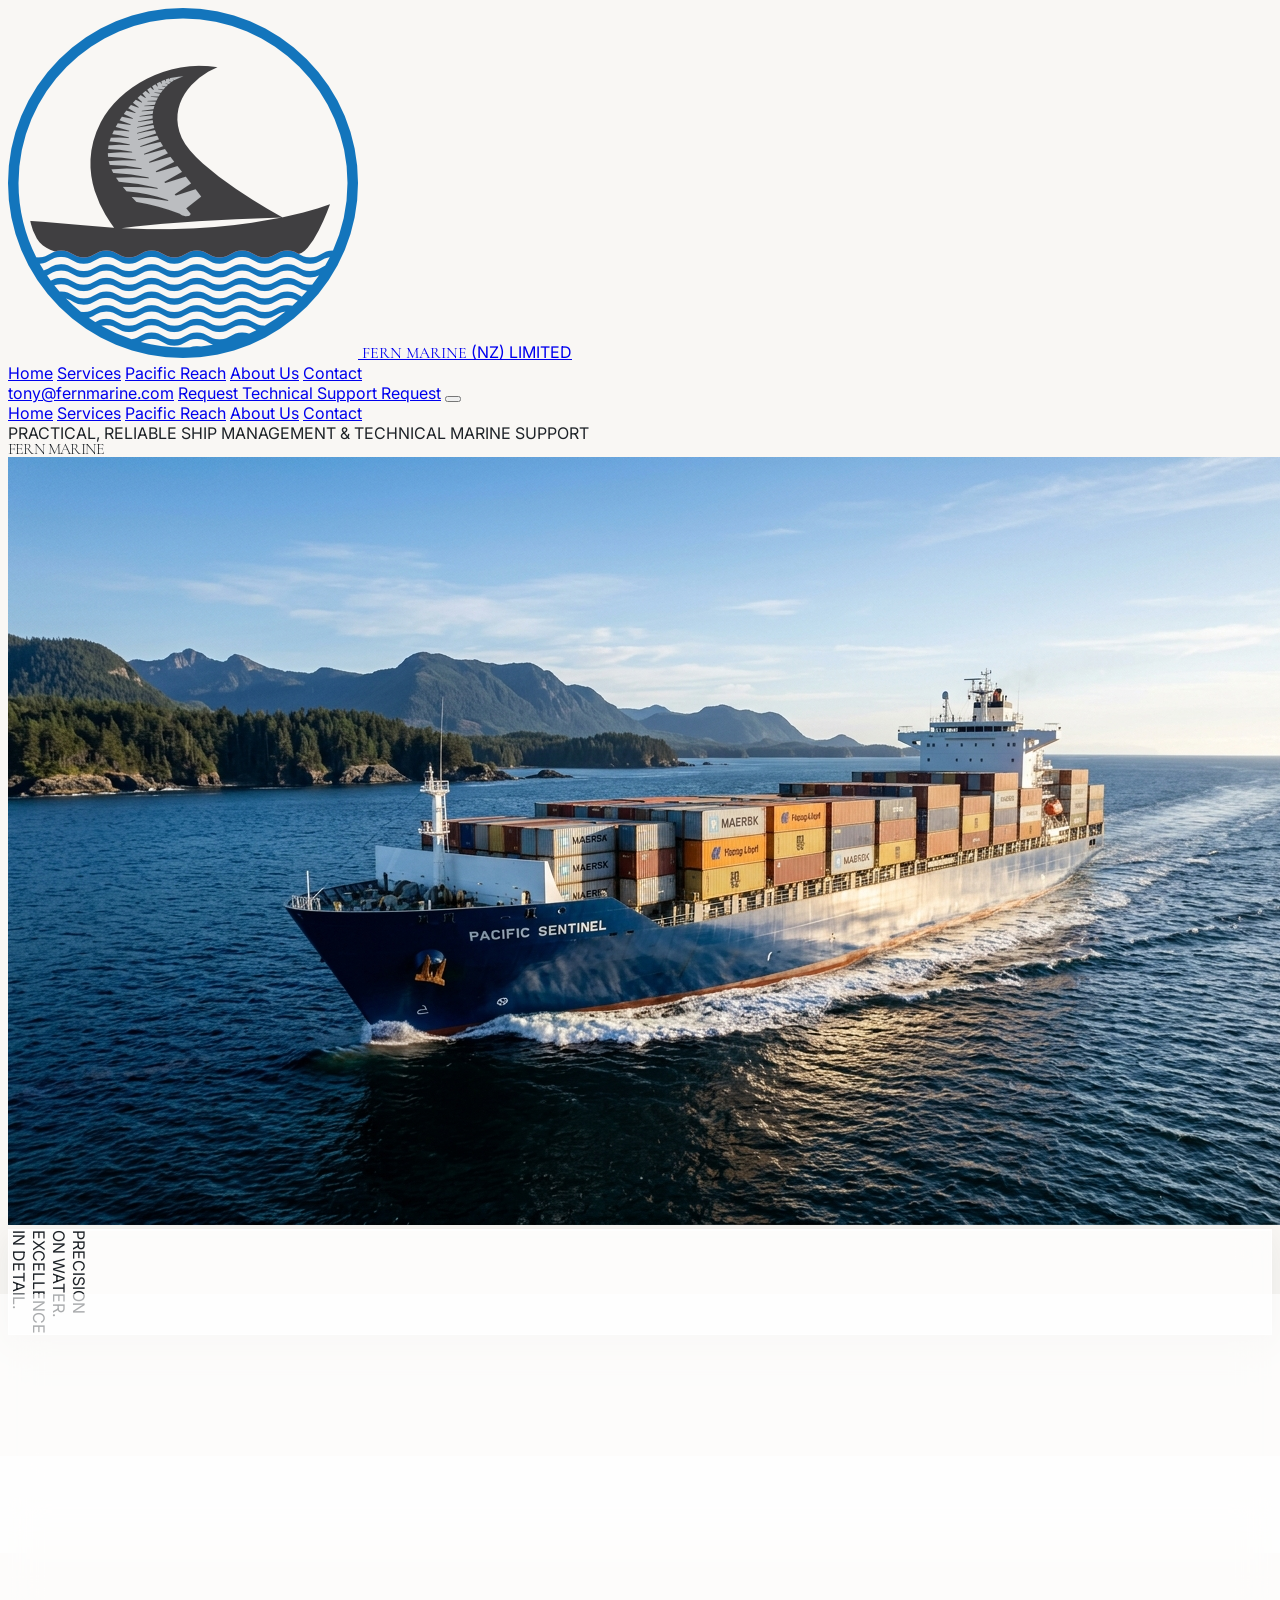
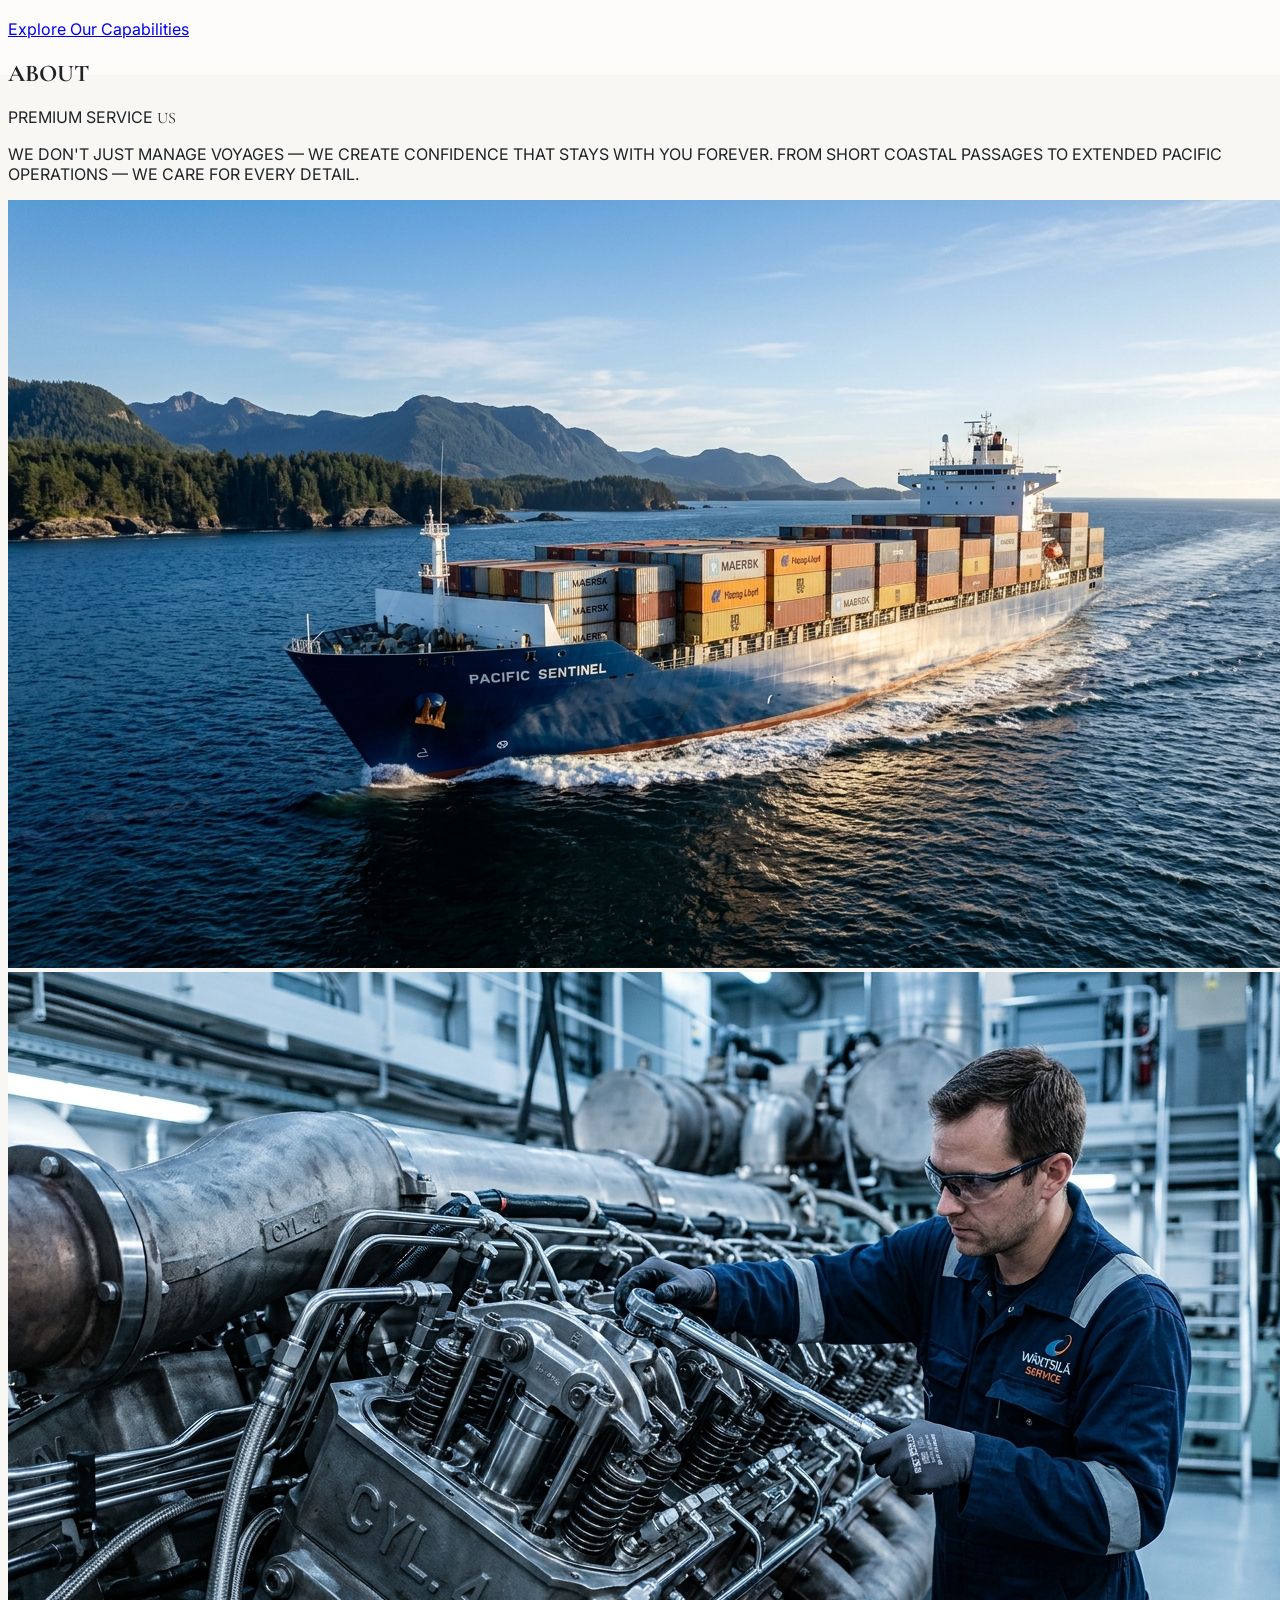
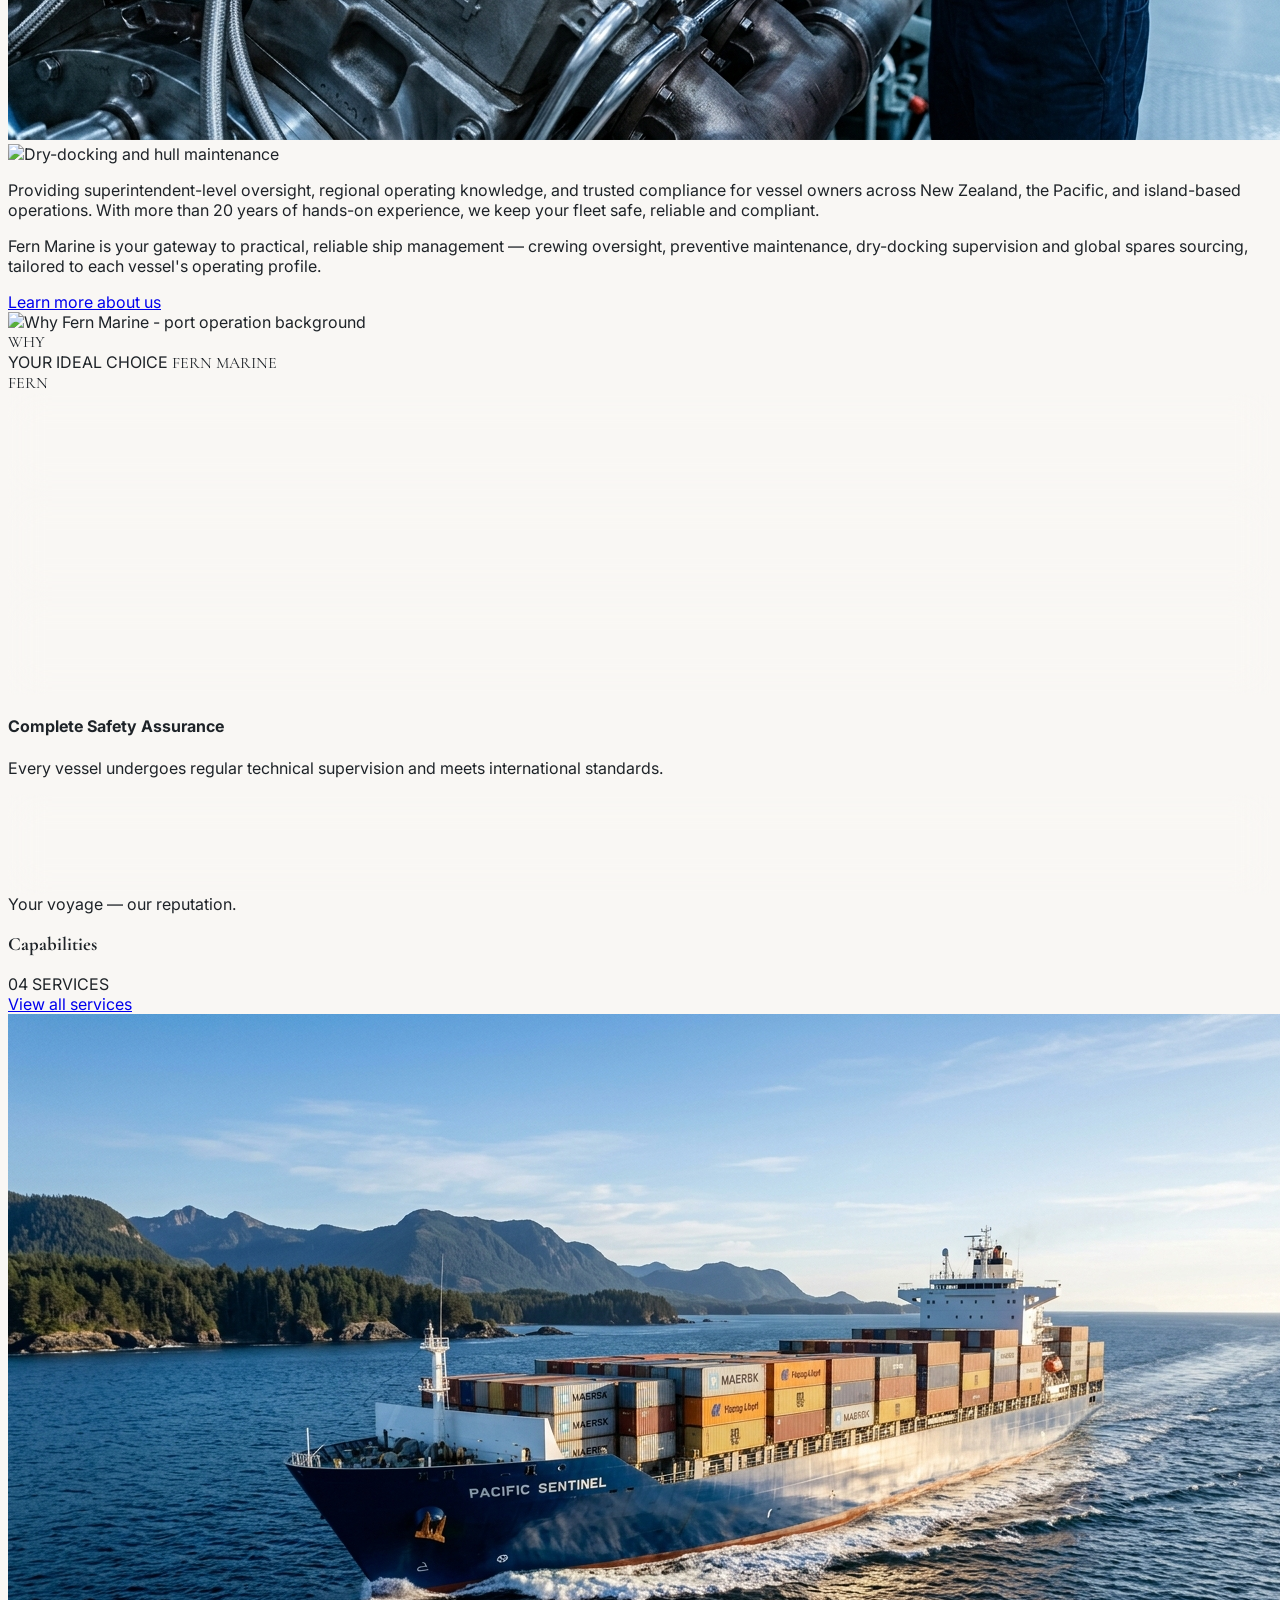
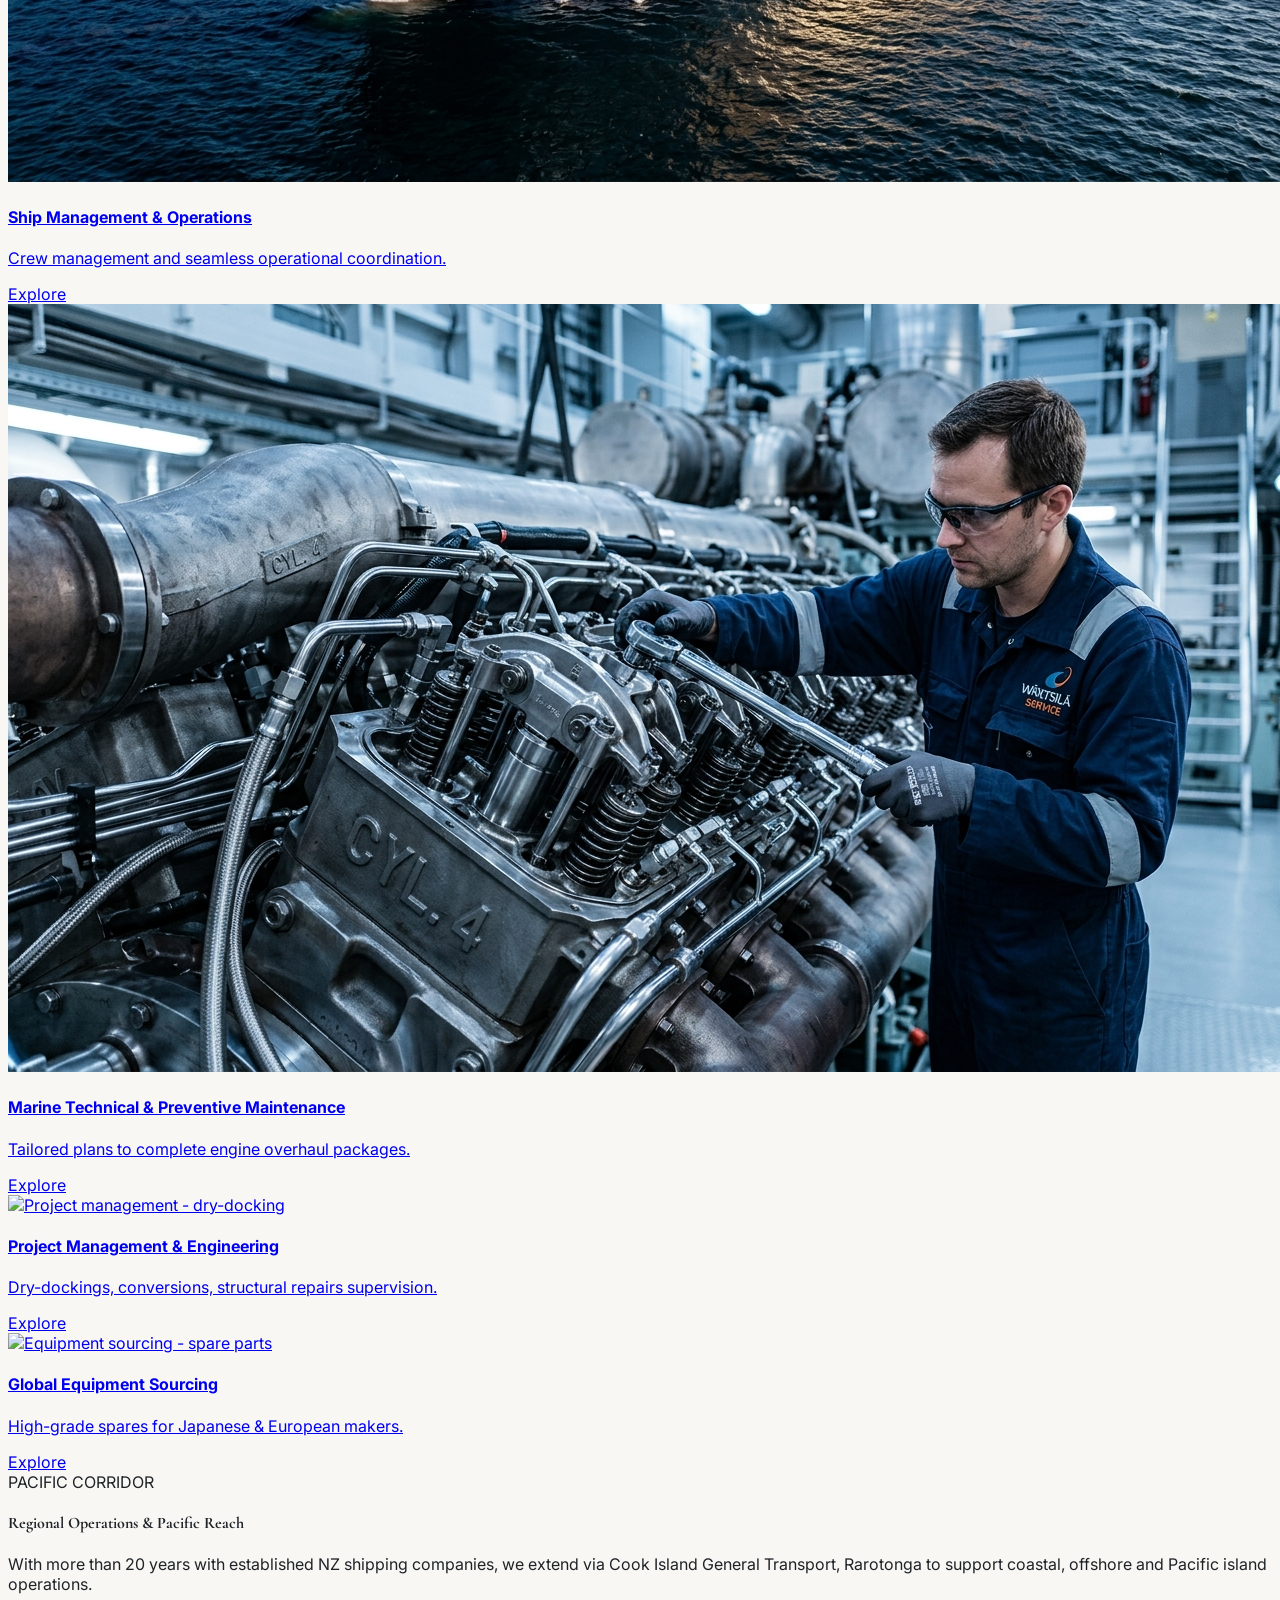
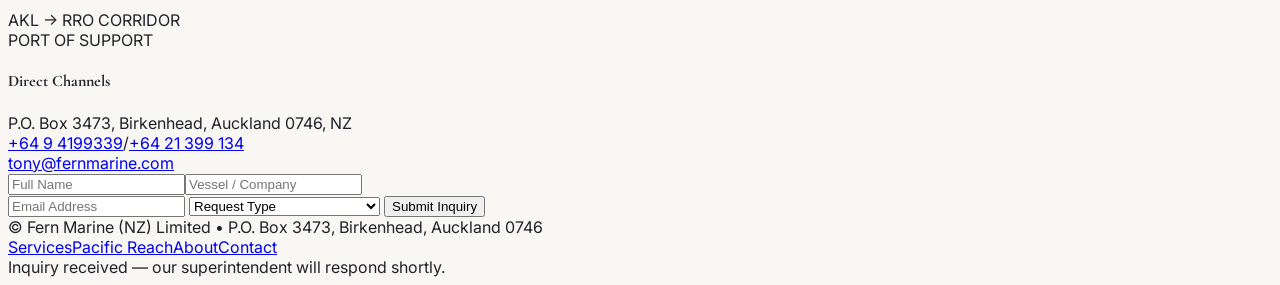
==== index.html @ 880a5230 "Add files via upload" ====
<!doctype html>
<html lang="en">
<head>
<meta charset="utf-8"/>
<meta name="viewport" content="width=device-width, initial-scale=1"/>
<title>Fern Marine (NZ) Limited — Practical, Reliable Ship Management & Technical Marine Support</title>
<meta name="description" content="Providing superintendent-level oversight, regional operating knowledge, and trusted compliance for vessel owners across New Zealand, the Pacific, and island-based operations."/>
<link rel="preconnect" href="https://fonts.googleapis.com">
<link href="https://fonts.googleapis.com/css2?family=Cormorant+Garamond:wght@300;400;500;600&family=Inter:wght@400;500;600;700;800;900&display=swap" rel="stylesheet">
<script src="https://cdn.tailwindcss.com"></script>
<script>tailwind.config={theme:{extend:{colors:{cream:'#F9F7F4',stone:'#EDE9E5',bronze:'#C8A88A',ink:'#1E2328'}}}}</script>
<link rel="stylesheet" href="css/style.css"/>
<script src="https://unpkg.com/lucide@latest"></script>
<link rel="stylesheet" href="https://unpkg.com/leaflet@1.9.4/dist/leaflet.css"/>
<style>.leaflet-container{font-family:Inter,sans-serif} .custom-pin{width:14px;height:14px;border-radius:50%;background:#C8A88A;border:2.5px solid #1E2328;box-shadow:0 2px 6px rgba(0,0,0,0.22)} .custom-pin.ink{background:#1E2328;border-color:#C8A88A}</style>
</head>
<body class="antialiased bg-cream">
<!-- PILL NAV - Azimut style - Unified -->
<header id="siteHeader" class="fixed top-4 inset-x-3 md:inset-x-6 z-50 transition-all">
  <div class="max-w-[1340px] mx-auto rounded-full bg-white/60 backdrop-blur-xl border border-white/70 shadow-[0_8px_32px_rgba(30,35,40,0.08)] px-3 md:px-6 py-2.5 flex items-center justify-between gap-4">
    <a href="index.html" class="flex items-center gap-3">
      <img src="images/fernmarine_ Logo.png" alt="Fern Marine NZ" class="w-10 h-10 md:w-12 md:h-12 rounded-full bg-white object-contain p-1.5 shadow-sm border border-black/5"/>
      <span class="hidden md:block font-display text-[15px] tracking-[0.14em] font-semibold text-ink">FERN MARINE</span>
      <span class="hidden md:block text-[10px] tracking-widest text-ink/45 -ml-1 mt-1">(NZ) LIMITED</span>
    </a>
    <nav class="hidden lg:flex items-center gap-7 text-[12.5px] font-medium text-ink/60">
      <a data-nav href="index.html" class="hover:text-ink transition">Home</a>
      <a data-nav href="services.html" class="hover:text-ink transition">Services</a>
      <a data-nav href="pacific.html" class="hover:text-ink transition">Pacific Reach</a>
      <a data-nav href="about.html" class="hover:text-ink transition">About Us</a>
      <a data-nav href="contact.html" class="hover:text-ink transition">Contact</a>
    </nav>
    <div class="flex items-center gap-3">
      <a href="mailto:tony@fernmarine.com" class="hidden xl:inline-flex text-xs font-medium text-ink/60 hover:text-ink">tony@fernmarine.com</a>
      <a href="contact.html" class="hidden lg:inline-flex items-center gap-2 bg-ink text-white font-semibold px-5 py-2.5 rounded-full text-xs hover:bg-ink/90 transition">Request Technical Support <i data-lucide="arrow-up-right" class="w-3.5 h-3.5"></i></a>
      <a href="contact.html" class="lg:hidden inline-flex items-center gap-1 bg-ink text-white font-semibold px-4 py-2 rounded-full text-xs">Request</a>
      <button id="menuBtn" class="lg:hidden w-10 h-10 md:w-12 md:h-12 rounded-full bg-white border border-black/5 grid place-items-center"><i data-lucide="menu" class="w-4 h-4"></i></button>
    </div>
  </div>
  <div id="mobilePanel" class="hidden max-w-[1340px] mx-auto mt-2 rounded-[20px] bg-white/95 backdrop-blur border border-black/5 p-3 space-y-1">
    <a href="index.html" class="flex py-2.5 px-4 rounded-xl hover:bg-black/5 text-sm">Home</a>
    <a href="services.html" class="flex py-2.5 px-4 rounded-xl hover:bg-black/5 text-sm">Services</a>
    <a href="pacific.html" class="flex py-2.5 px-4 rounded-xl hover:bg-black/5 text-sm">Pacific Reach</a>
    <a href="about.html" class="flex py-2.5 px-4 rounded-xl hover:bg-black/5 text-sm">About Us</a>
    <a href="contact.html" class="flex py-2.5 px-4 rounded-xl hover:bg-black/5 text-sm">Contact</a>
  </div>
</header>

<!-- HERO - Azimut massive ghost typography + organic vessel -->
<section class="pt-20 md:pt-[84px] pb-6 bg-cream relative overflow-hidden">
  <div class="max-w-[1400px] mx-auto px-3 md:px-6">
    <!-- Eyebrow like Azimut -->
    <div class="text-center pt-6 md:pt-8">
      <div class="inline-flex items-center gap-2 text-[10px] tracking-[0.22em] font-semibold text-ink/45">PRACTICAL, RELIABLE SHIP MANAGEMENT & TECHNICAL MARINE SUPPORT</div>
    </div>

    <!-- Giant ghost text behind vessel - FERN MARINE - One line -->
    <div class="relative mt-2 md:mt-4 select-none pointer-events-none">
      <div class="text-center ghost-text text-[13vw] md:text-[10vw] lg:text-[9vw] leading-none text-[#EDE9E5] tracking-[-0.04em] whitespace-nowrap">FERN MARINE</div>
    </div>

    <!-- Vessel showcase - organic rounded like Azimut yacht -->
    <div class="relative -mt-[4vw] md:-mt-[3vw] hero-organic overflow-hidden bg-[#EDE9E5] h-[460px] md:h-[560px] border border-white/60 shadow-[0_24px_64px_rgba(30,35,40,0.12)]">
      <img id="heroBg" src="images/Cargo_ship_cutting_coastal_waters_202608311534.jpeg" alt="Pacific Sentinel container vessel cutting coastal waters - Fern Marine NZ" class="absolute inset-0 w-full h-full object-cover object-[48%_55%] md:object-center will-change-transform"/>
      <!-- warm sunset veil like Azimut -->
      <div class="absolute inset-0" style="background: linear-gradient(180deg, rgba(249,247,244,0.15) 0%, rgba(249,247,244,0.02) 35%, rgba(30,35,40,0.08) 100%)"></div>

      <!-- Left vertical tag - like Свобода на воде -->
      <div class="hidden md:block absolute left-6 top-1/2 -translate-y-1/2 glass rounded-2xl px-3 py-5">
        <div class="writing-mode-vertical text-[10px] tracking-[0.18em] font-semibold text-ink/60 leading-5" style="writing-mode: vertical-rl;">
          PRECISION<br/>ON WATER.<br/>EXCELLENCE<br/>IN DETAIL.
        </div>
      </div>

      <!-- Right floating stats - 150+ / 10,000+ style -->
      <div class="absolute right-3 md:right-6 top-6 md:top-8 flex flex-col gap-3">
        <div class="reveal glass rounded-2xl px-4 md:px-5 py-3.5 md:py-4 min-w-[148px] md:min-w-[160px] float">
          <div class="flex justify-between items-start">
            <div class="text-[24px] md:text-[28px] font-light leading-none text-ink">20<span class="text-lg md:text-xl">+</span></div>
            <span class="asterisk text-ink/40">*</span>
          </div>
          <div class="text-[11px] font-semibold text-ink leading-tight mt-1">Years Experience</div>
          <div class="text-[11px] text-ink/45 leading-tight mt-1 hidden md:block">Superintendent & marine<br/>engineering with leading<br/>NZ shipping companies</div>
          <div class="text-[11px] text-ink/45 leading-tight mt-1 md:hidden">Superintendent & marine<br/>engineering</div>
        </div>
        <div class="reveal delay-1 glass rounded-2xl px-4 md:px-5 py-3.5 md:py-4 min-w-[148px] md:min-w-[160px] float-delayed hidden md:flex flex-col">
          <div class="flex justify-between items-start">
            <div class="text-[28px] font-light leading-none text-ink">500<span class="text-xl">+</span></div>
            <span class="asterisk text-ink/40">*</span>
          </div>
          <div class="text-[11px] font-semibold text-ink leading-tight mt-1">Vessel Projects</div>
          <div class="text-[11px] text-ink/45 leading-tight mt-1">Trusted by owners<br/>across NZ, Pacific<br/>and island operations</div>
        </div>
      </div>

    </div>
    <!-- Explore button - centered below image -->
    <div class="flex justify-center -mt-4 relative z-10 reveal delay-2">
      <a href="services.html" class="inline-flex items-center gap-3 bg-white rounded-full pl-6 pr-1.5 py-1.5 shadow-[0_8px_24px_rgba(30,35,40,0.14)] border border-black/5 hover:bg-ink hover:text-white transition group min-w-[236px] justify-between">
        <span class="text-xs font-semibold tracking-wide">Explore Our Capabilities</span>
        <span class="w-10 h-10 md:w-12 md:h-12 rounded-full bg-[#C8A88A] group-hover:bg-white grid place-items-center text-white group-hover:text-ink transition shrink-0"><i data-lucide="arrow-up-right" class="w-4 h-4"></i></span>
      </a>
    </div>
  </div>
</section>

<!-- ABOUT HEADER - Huge О НАС style -->
<section class="py-10 md:py-16 bg-cream">
  <div class="max-w-[1320px] mx-auto px-6 md:px-8">
    <div class="flex flex-wrap items-end justify-between gap-4">
      <div class="reveal">
        <h2 class="font-display text-[54px] md:text-[88px] leading-[0.85] tracking-[-0.04em] text-ink/85">ABOUT</h2>
        <div class="flex items-baseline gap-3">
          <span class="text-[11px] tracking-[0.18em] font-semibold text-ink/40">PREMIUM SERVICE</span>
          <span class="font-display text-[54px] md:text-[88px] leading-[0.85] tracking-[-0.04em] text-ink/25">US</span>
        </div>
      </div>
      <div class="hidden md:block text-ink/30"><i data-lucide="asterisk" class="w-6 h-6"></i></div>
    </div>

    <!-- Center statement like МЫ СОЗДАЁМ ... -->
    <div class="reveal delay-1 max-w-[820px] mx-auto text-center mt-10 md:mt-14">
      <p class="text-[18px] md:text-[26px] leading-[1.35] font-medium tracking-[-0.02em] text-ink">
        WE DON'T JUST MANAGE VOYAGES — <span class="text-[#C8A88A]">WE CREATE CONFIDENCE THAT STAYS WITH YOU FOREVER.</span> FROM SHORT COASTAL PASSAGES TO EXTENDED PACIFIC OPERATIONS — <span class="font-light">WE CARE FOR EVERY DETAIL.</span>
      </p>
    </div>

    <!-- 3-image strip like Azimut - now with local appropriate assets -->
    <div class="grid md:grid-cols-3 gap-4 md:gap-5 mt-10 md:mt-12">
      <div class="reveal rounded-[20px] overflow-hidden aspect-[4/3] bg-stone">
        <img src="images/Cargo_ship_cutting_coastal_waters_202608311534.jpeg" alt="Container vessel coastal operations - Fern Marine NZ" class="w-full h-full object-cover hover:scale-105 transition duration-700 object-center"/>
      </div>
      <div class="reveal delay-1 rounded-[20px] overflow-hidden aspect-[4/3] bg-stone">
        <img src="images/Marine_diesel_engine_maintenance_202608311534.jpeg" alt="Marine diesel engine maintenance - Wartsila service" class="w-full h-full object-cover hover:scale-105 transition duration-700 object-center"/>
      </div>
      <div class="reveal delay-2 rounded-[20px] overflow-hidden aspect-[4/3] bg-stone relative">
        <img src="https://images.unsplash.com/photo-1504307651254-35680f356dfd?auto=format&fit=crop&w=800&q=80" alt="Dry-docking and hull maintenance" class="w-full h-full object-cover hover:scale-105 transition duration-700"/>
        <div class="absolute bottom-3 right-3 w-8 h-8 rounded-full bg-white grid place-items-center shadow-md"><i data-lucide="arrow-up-right" class="w-4 h-4 text-ink"></i></div>
      </div>
    </div>

    <div class="reveal delay-2 grid md:grid-cols-[1.2fr_0.8fr] gap-8 mt-8 text-sm">
      <p class="text-ink/60 leading-7">Providing superintendent-level oversight, regional operating knowledge, and trusted compliance for vessel owners across New Zealand, the Pacific, and island-based operations. With more than 20 years of hands-on experience, we keep your fleet safe, reliable and compliant.</p>
      <div class="flex flex-col gap-3">
        <p class="text-ink/60 leading-7 text-[13px]">Fern Marine is your gateway to practical, reliable ship management — crewing oversight, preventive maintenance, dry-docking supervision and global spares sourcing, tailored to each vessel's operating profile.</p>
        <a href="about.html" class="inline-flex items-center gap-2 self-start bg-white border border-black/5 rounded-full pl-4 pr-1 py-1 text-xs font-semibold hover:bg-ink hover:text-white transition">Learn more about us <span class="w-6 h-6 rounded-full bg-cream grid place-items-center"><i data-lucide="arrow-up-right" class="w-3 h-3"></i></span></a>
      </div>
    </div>
  </div>
</section>

<!-- WHY FERN MARINE - ПОЧЕМУ AZIMUT style over water -->
<section class="px-3 md:px-6 pb-6 bg-cream">
  <div class="rounded-[28px] md:rounded-[40px] overflow-hidden relative bg-[#DDE6F0] min-h-[680px] md:min-h-[620px]">
    <!-- water wake background - updated per request -->
    <img src="https://images.unsplash.com/photo-1585713181935-d5f622cc2415?q=80&w=1471&auto=format&fit=crop&ixlib=rb-4.1.0&ixid=M3wxMjA3fDB8MHxwaG90by1wYWdlfHx8fGVufDB8fHx8fA%3D%3D" alt="Why Fern Marine - port operation background" class="absolute inset-0 w-full h-full object-cover object-center"/>
    <div class="absolute inset-0 bg-[#F9F7F4]/15"></div>
    <div class="absolute inset-0 bg-gradient-to-b from-cream via-transparent to-cream/60"></div>

    <div class="relative max-w-[1320px] mx-auto px-6 md:px-10 py-8 md:py-12">
      <!-- Huge header like ПОЧЕМУ AZIMUT -->
      <div class="reveal">
        <div class="font-display text-[42px] md:text-[72px] leading-[0.88] tracking-[-0.04em] text-ink/90">WHY</div>
        <div class="flex items-baseline gap-3">
          <span class="text-[10px] tracking-[0.18em] font-semibold text-ink/40">YOUR IDEAL CHOICE</span>
          <span class="font-display text-[42px] md:text-[72px] leading-[0.88] tracking-[-0.04em] text-ink/20">FERN MARINE</span>
        </div>
        <div class="font-display text-[42px] md:text-[72px] leading-[0.88] tracking-[-0.04em] text-[#C8A88A] -mt-1">FERN</div>
      </div>

      <!-- Floating glass cards grid - aligned, no offset -->
      <div class="grid md:grid-cols-3 gap-4 md:gap-5 mt-10 md:mt-12 relative items-stretch">
        <!-- Row 1 - centered offset -->
        <div class="md:col-start-2 reveal glass rounded-[20px] p-6 flex flex-col">
          <div class="w-8 h-8 rounded-full bg-cream border border-black/5 grid place-items-center text-ink/60 shrink-0"><i data-lucide="route" class="w-4 h-4"></i></div>
          <h4 class="font-semibold text-ink mt-4 text-sm">Tailored Operating Profiles</h4>
          <p class="text-xs text-ink/55 leading-6 mt-2">Preventive plans built around your vessel's coastal, offshore or island profile — not generic templates.</p>
        </div>
        <div class="reveal delay-1 glass rounded-[20px] p-6 flex flex-col">
          <div class="w-8 h-8 rounded-full bg-cream border border-black/5 grid place-items-center text-ink/60 shrink-0"><i data-lucide="crown" class="w-4 h-4"></i></div>
          <h4 class="font-semibold text-ink mt-4 text-sm">Premium Compliance</h4>
          <p class="text-xs text-ink/55 leading-6 mt-2">Lloyd's Register Document of Compliance holder for Dry Cargo Ships.</p>
        </div>
        <!-- Row 2 - 3 cards aligned -->
        <div class="reveal delay-1 glass rounded-[20px] p-6 flex flex-col">
          <div class="w-8 h-8 rounded-full bg-cream border border-black/5 grid place-items-center text-ink/60 shrink-0"><i data-lucide="users" class="w-4 h-4"></i></div>
          <h4 class="font-semibold text-ink mt-4 text-sm">Experienced Superintendents</h4>
          <p class="text-xs text-ink/55 leading-6 mt-2">20+ years with leading NZ shipping companies — hands-on, not desk-bound.</p>
        </div>
        <div class="reveal delay-2 bg-white rounded-[20px] p-6 shadow-[0_8px_32px_rgba(30,35,40,0.08)] flex flex-col">
          <div class="w-8 h-8 rounded-full bg-ink text-white grid place-items-center shrink-0"><i data-lucide="shield-check" class="w-4 h-4"></i></div>
          <h4 class="font-semibold text-ink mt-4 text-sm">Complete Safety Assurance</h4>
          <p class="text-xs text-ink/55 leading-6 mt-2">Every vessel undergoes regular technical supervision and meets international standards.</p>
        </div>
        <div class="reveal delay-2 glass rounded-[20px] p-6 flex flex-col">
          <div class="w-8 h-8 rounded-full bg-cream border border-black/5 grid place-items-center text-ink/60 shrink-0"><i data-lucide="star" class="w-4 h-4"></i></div>
          <h4 class="font-semibold text-ink mt-4 text-sm">24/7 Technical Support</h4>
          <p class="text-xs text-ink/55 leading-6 mt-2">Superintendent hotline +64 9 4199339 and mobile dispatch +64 21 399 134.</p>
        </div>
      </div>

      <div class="mt-8">
        <div class="text-[11px] text-ink/40">Your voyage — our reputation.</div>
      </div>
    </div>
  </div>
</section>

 <!-- CAPABILITIES - 4 cards editorial - fixed equal heights and local images -->
<section id="capabilities" class="py-12 md:py-16 bg-cream">
  <div class="max-w-[1320px] mx-auto px-6 md:px-8">
    <div class="flex flex-wrap items-baseline justify-between gap-4">
      <div class="flex items-baseline gap-4">
        <h3 class="font-display text-[34px] md:text-[48px] tracking-[-0.03em] text-ink leading-none">Capabilities</h3>
        <span class="text-xs tracking-[0.18em] font-semibold text-ink/30">04 SERVICES</span>
      </div>
      <a href="services.html" class="hidden md:inline-flex items-center gap-2 text-xs font-semibold text-ink/60 hover:text-ink border border-black/5 rounded-full px-4 py-2 bg-white">View all services <i data-lucide="arrow-up-right" class="w-3.5 h-3.5"></i></a>
    </div>
    <div class="grid md:grid-cols-2 lg:grid-cols-4 gap-5 mt-8">
      <a href="services/ship-management.html" class="group rounded-[20px] overflow-hidden bg-white border border-black/5 hover:shadow-[0_16px_40px_rgba(30,35,40,0.08)] transition flex flex-col">
        <div class="h-40 overflow-hidden bg-stone"><img src="images/Cargo_ship_cutting_coastal_waters_202608311534.jpeg" alt="Ship management - coastal container operations" class="w-full h-full object-cover object-center group-hover:scale-105 transition duration-700"/></div>
        <div class="p-5 flex flex-col flex-1"><h4 class="font-semibold text-ink text-sm leading-tight">Ship Management & Operations</h4><p class="text-xs text-ink/55 leading-6 mt-2 flex-1">Crew management and seamless operational coordination.</p><span class="mt-4 inline-flex text-xs font-semibold text-[#C8A88A] gap-1">Explore <i data-lucide="arrow-up-right" class="w-3 h-3"></i></span></div>
      </a>
      <a href="services/preventive-maintenance.html" class="group rounded-[20px] overflow-hidden bg-white border border-black/5 hover:shadow-[0_16px_40px_rgba(30,35,40,0.08)] transition flex flex-col">
        <div class="h-40 overflow-hidden bg-stone"><img src="images/Marine_diesel_engine_maintenance_202608311534.jpeg" alt="Marine technical - diesel engine overhaul" class="w-full h-full object-cover object-center group-hover:scale-105 transition duration-700"/></div>
        <div class="p-5 flex flex-col flex-1"><h4 class="font-semibold text-ink text-sm leading-tight">Marine Technical & Preventive Maintenance</h4><p class="text-xs text-ink/55 leading-6 mt-2 flex-1">Tailored plans to complete engine overhaul packages.</p><span class="mt-4 inline-flex text-xs font-semibold text-[#C8A88A] gap-1">Explore <i data-lucide="arrow-up-right" class="w-3 h-3"></i></span></div>
      </a>
      <a href="services/project-management.html" class="group rounded-[20px] overflow-hidden bg-white border border-black/5 hover:shadow-[0_16px_40px_rgba(30,35,40,0.08)] transition flex flex-col">
        <div class="h-40 overflow-hidden bg-stone"><img src="https://images.unsplash.com/photo-1504307651254-35680f356dfd?auto=format&fit=crop&w=800&q=80" alt="Project management - dry-docking" class="w-full h-full object-cover object-center group-hover:scale-105 transition duration-700"/></div>
        <div class="p-5 flex flex-col flex-1"><h4 class="font-semibold text-ink text-sm leading-tight">Project Management & Engineering</h4><p class="text-xs text-ink/55 leading-6 mt-2 flex-1">Dry-dockings, conversions, structural repairs supervision.</p><span class="mt-4 inline-flex text-xs font-semibold text-[#C8A88A] gap-1">Explore <i data-lucide="arrow-up-right" class="w-3 h-3"></i></span></div>
      </a>
      <a href="services/equipment-sourcing.html" class="group rounded-[20px] overflow-hidden bg-white border border-black/5 hover:shadow-[0_16px_40px_rgba(30,35,40,0.08)] transition flex flex-col">
        <div class="h-40 overflow-hidden bg-stone"><img src="https://images.unsplash.com/photo-1586528116311-ad8dd3c8310d?auto=format&fit=crop&w=800&q=80" alt="Equipment sourcing - spare parts" class="w-full h-full object-cover object-center group-hover:scale-105 transition duration-700"/></div>
        <div class="p-5 flex flex-col flex-1"><h4 class="font-semibold text-ink text-sm leading-tight">Global Equipment Sourcing</h4><p class="text-xs text-ink/55 leading-6 mt-2 flex-1">High-grade spares for Japanese & European makers.</p><span class="mt-4 inline-flex text-xs font-semibold text-[#C8A88A] gap-1">Explore <i data-lucide="arrow-up-right" class="w-3 h-3"></i></span></div>
      </a>
    </div>
  </div>
</section>

<!-- PACIFIC + CONTACT - keep warm -->
<section class="pb-8 bg-cream">
  <div class="max-w-[1320px] mx-auto px-6 md:px-8 grid lg:grid-cols-2 gap-6">
    <div class="reveal rounded-[24px] bg-white border border-black/5 p-7">
      <div class="text-[11px] tracking-[0.16em] font-bold text-[#C8A88A]">PACIFIC CORRIDOR</div>
      <h4 class="font-display text-2xl text-ink mt-2">Regional Operations & Pacific Reach</h4>
      <p class="text-sm text-ink/60 leading-7 mt-3">With more than 20 years with established NZ shipping companies, we extend via Cook Island General Transport, Rarotonga to support coastal, offshore and Pacific island operations.</p>
      <div class="mt-4 rounded-2xl overflow-hidden bg-stone relative border border-black/5 h-[220px]">
        <div id="mapHome" class="absolute inset-0 z-0"></div>
        <div class="absolute top-2 right-2 z-[400] bg-white/90 backdrop-blur border border-black/5 rounded-full px-2.5 py-1 text-[9px] font-bold tracking-widest text-ink">AKL → RRO CORRIDOR</div>
      </div>
    </div>
    <div class="reveal delay-1 rounded-[24px] bg-ink text-white p-7">
      <div class="text-[11px] tracking-[0.16em] font-bold text-[#C8A88A]">PORT OF SUPPORT</div>
      <h4 class="font-display text-2xl mt-2">Direct Channels</h4>
      <div class="mt-5 space-y-3 text-sm text-white/70">
        <div class="flex gap-3"><i data-lucide="map-pin" class="w-4 h-4 text-[#C8A88A] mt-0.5"></i><span>P.O. Box 3473, Birkenhead, Auckland 0746, NZ</span></div>
        <div class="flex gap-3"><i data-lucide="phone" class="w-4 h-4 text-[#C8A88A] mt-0.5"></i><a href="tel:+6494199339" class="hover:text-white">+64 9 4199339</a><span class="text-white/30">/</span><a href="tel:+6421399134" class="hover:text-white">+64 21 399 134</a></div>
        <div class="flex gap-3"><i data-lucide="mail" class="w-4 h-4 text-[#C8A88A] mt-0.5"></i><a href="mailto:tony@fernmarine.com" class="hover:text-white">tony@fernmarine.com</a></div>
      </div>
      <form id="inquiryForm" class="mt-6 grid gap-3">
        <div class="grid grid-cols-1 md:grid-cols-2 gap-3"><input required placeholder="Full Name" class="rounded-xl bg-white/10 border border-white/15 px-4 py-3 text-sm placeholder:text-white/40 focus:outline-none focus:border-[#C8A88A]"/><input required placeholder="Vessel / Company" class="rounded-xl bg-white/10 border border-white/15 px-4 py-3 text-sm placeholder:text-white/40 focus:outline-none focus:border-[#C8A88A]"/></div>
        <input required type="email" placeholder="Email Address" class="rounded-xl bg-white/10 border border-white/15 px-4 py-3 text-sm placeholder:text-white/40 focus:outline-none focus:border-[#C8A88A]"/>
        <select required class="rounded-xl bg-white/10 border border-white/15 px-4 py-3 text-sm text-white/70 focus:outline-none"><option value="" disabled selected>Request Type</option><option>Ship Management</option><option>Dry-docking Planning</option><option>Engine Overhaul</option><option>Global Spare Parts Sourcing</option></select>
        <button type="submit" class="mt-1 inline-flex justify-center items-center gap-2 bg-[#C8A88A] hover:bg-[#B9977A] text-white font-semibold py-3.5 rounded-xl text-sm transition">Submit Inquiry <i data-lucide="send" class="w-4 h-4"></i></button>
      </form>
    </div>
  </div>
</section>

<footer class="border-t border-black/5 py-8 bg-cream"><div class="max-w-[1320px] mx-auto px-6 md:px-8 flex flex-col md:flex-row gap-4 justify-between text-xs text-ink/45"><div>© <span id="yearNow"></span> Fern Marine (NZ) Limited • P.O. Box 3473, Birkenhead, Auckland 0746</div><div class="flex gap-4"><a href="services.html" class="hover:text-ink">Services</a><a href="pacific.html" class="hover:text-ink">Pacific Reach</a><a href="about.html" class="hover:text-ink">About</a><a href="contact.html" class="hover:text-ink">Contact</a></div></div></footer>

<div id="toast" class="fixed bottom-6 left-1/2 -translate-x-1/2 bg-ink text-white rounded-full px-5 py-3 text-sm font-medium flex items-center gap-2 translate-y-6 opacity-0 transition duration-500 pointer-events-none">
  <i data-lucide="check-circle-2" class="w-5 h-5 text-[#C8A88A]"></i> Inquiry received — our superintendent will respond shortly.
</div>

<script src="https://unpkg.com/leaflet@1.9.4/dist/leaflet.js"></script>
<script>
(function(){
  const ak=[-36.8485,174.7633], ro=[-21.2117,200.2244]; // Rarotonga 200.22E = -159.77W unwrapped for dateline
  function arc(a,b,n=64){
    const pts=[];
    for(let i=0;i<=n;i++){
      const t=i/n;
      const lat=a[0]*(1-t)+b[0]*t;
      const lng=a[1]*(1-t)+b[1]*t;
      const h=Math.sin(Math.PI*t)*4.5;
      pts.push([lat+h, lng]);
    }
    return pts;
  }
  function init(id, zoom, center){
    const m=L.map(id,{zoomControl:false, attributionControl:true, dragging:true, scrollWheelZoom:false}).setView(center, zoom);
    L.tileLayer('https://{s}.tile.openstreetmap.org/{z}/{x}/{y}.png',{attribution:'© OpenStreetMap contributors', maxZoom:19}).addTo(m);
    const akIcon=L.divIcon({className:'', html:'<div class="custom-pin ink"></div>', iconSize:[14,14], iconAnchor:[7,7]});
    const roIcon=L.divIcon({className:'', html:'<div class="custom-pin"></div>', iconSize:[14,14], iconAnchor:[7,7]});
    L.marker(ak,{icon:akIcon}).addTo(m).bindPopup('Auckland, NZ<br/>P.O. Box 3473, Birkenhead');
    L.marker(ro,{icon:roIcon}).addTo(m).bindPopup('Rarotonga, Cook Islands<br/>Cook Island General Transport');
    L.polyline(arc(ak,ro),{color:'#C8A88A', weight:3, opacity:0.95, dashArray:'8 8', lineCap:'round'}).addTo(m);
    setTimeout(()=>m.invalidateSize(), 300);
  }
  document.addEventListener('DOMContentLoaded', ()=>{
    if(document.getElementById('mapHome')) init('mapHome', 3, [-29, 187]);
  });
})();
</script>
<script src="js/main.js"></script>
<script src="js/scroll.js"></script>
</body>
</html>
---- css/style.css ----
/* Fern Marine NZ - Azimut-inspired Luxury Editorial • Light, warm, massive ghost typography */
@import url('https://fonts.googleapis.com/css2?family=Cormorant+Garamond:wght@300;400;500;600&family=Inter:wght@400;500;600;700;800&display=swap');
:root{
  --cream:#F9F7F4;
  --cream2:#F3F0EB;
  --stone:#EDE9E5;
  --stone2:#E8E3DE;
  --taupe:#D8CEC2;
  --bronze:#C8A88A;
  --bronze2:#B9977A;
  --bronze-dark:#A57B5A;
  --ink:#1E2328;
  --slate:#6B6E72;
  --slate-light:#9AA0A6;
  --navy:#0A192F;
}
*{scroll-behavior:smooth}
body{font-family:'Inter',system-ui,sans-serif; background: var(--cream); color: var(--ink); overflow-x:hidden;}
.font-display{font-family:'Cormorant Garamond',serif;}
.glass{ background: rgba(255,255,255,0.62); backdrop-filter: blur(18px); -webkit-backdrop-filter: blur(18px); border:1px solid rgba(255,255,255,0.65); box-shadow: 0 8px 32px rgba(30,35,40,0.08), inset 0 1px 0 rgba(255,255,255,0.6);}
.glass-strong{ background: rgba(255,255,255,0.78); backdrop-filter: blur(22px); -webkit-backdrop-filter: blur(22px); border:1px solid rgba(255,255,255,0.75); }
.glass-dark{ background: rgba(30,35,40,0.72); backdrop-filter: blur(18px); -webkit-backdrop-filter: blur(18px); border:1px solid rgba(255,255,255,0.14); }
.text-ghost{ color: transparent; -webkit-text-stroke: 1px rgba(30,35,40,0.08); }
.accent-glow{ box-shadow: 0 10px 28px rgba(200,168,138,0.35); }
.hero-organic{ border-radius: 32px 32px 32px 32px; }
@media(min-width:768px){ .hero-organic{ border-radius: 40px 40px 40px 40px; } }
.hero-notch{ position:relative; }
.hero-notch:after{ content:""; position:absolute; bottom:-1px; left:50%; transform:translateX(-50%); width: 180px; height: 28px; background: var(--cream); border-radius: 28px 28px 0 0; }
.grid-pattern{ background-image: radial-gradient(rgba(30,35,40,0.04) 1px, transparent 1px); background-size: 28px 28px; }
.reveal{ opacity:0; transform: translateY(22px); transition: all 780ms cubic-bezier(.22,1,.36,1); }
.reveal.in{ opacity:1; transform: translateY(0); }
.delay-1{ transition-delay: 90ms } .delay-2{ transition-delay: 180ms } .delay-3{ transition-delay: 270ms } .delay-4{ transition-delay: 360ms }
.card-hover{ transition: all 460ms cubic-bezier(.22,1,.36,1); }
.card-hover:hover{ transform: translateY(-6px); box-shadow: 0 20px 48px rgba(30,35,40,0.10); }
.float{ animation: floatY 4.6s ease-in-out infinite; }
.float-delayed{ animation: floatY 5.2s ease-in-out infinite 0.7s; }
@keyframes floatY{ 0%,100%{ transform: translateY(0)} 50%{ transform: translateY(-8px)}}
.bronze-btn{ background: var(--bronze); color: white; transition: all 300ms; }
.bronze-btn:hover{ background: var(--bronze2); transform: translateY(-1px); }
.ghost-text{ font-family:'Cormorant Garamond',serif; font-weight:300; letter-spacing:-0.05em; line-height:0.85; }
.asterisk{ font-size: 10px; opacity:0.5; }
.dash{ stroke-dasharray: 8 8; animation: dashMove 1.2s linear infinite; }
@keyframes dashMove{ to{ stroke-dashoffset:-16; } }
@media (prefers-reduced-motion:reduce){
  .reveal{ opacity:1; transform:none } .float,.float-delayed,.dash{ animation:none }
}
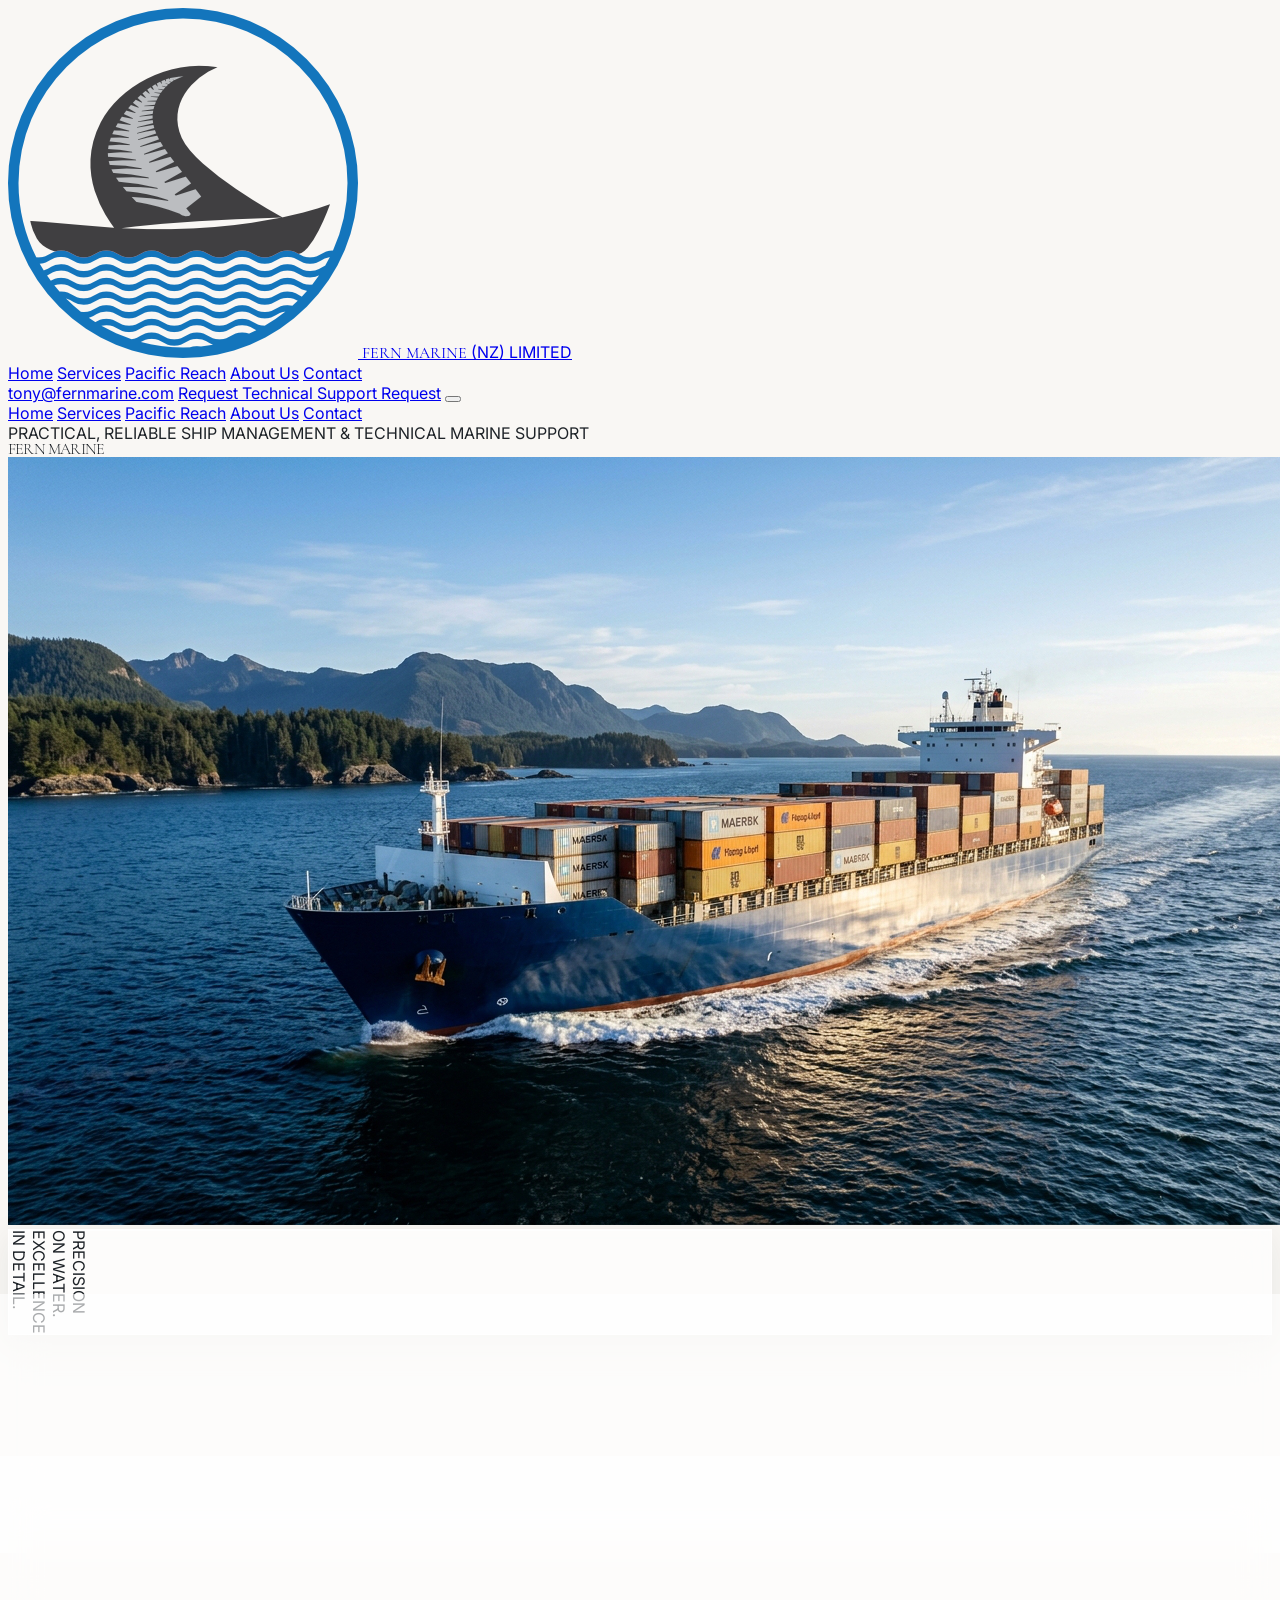
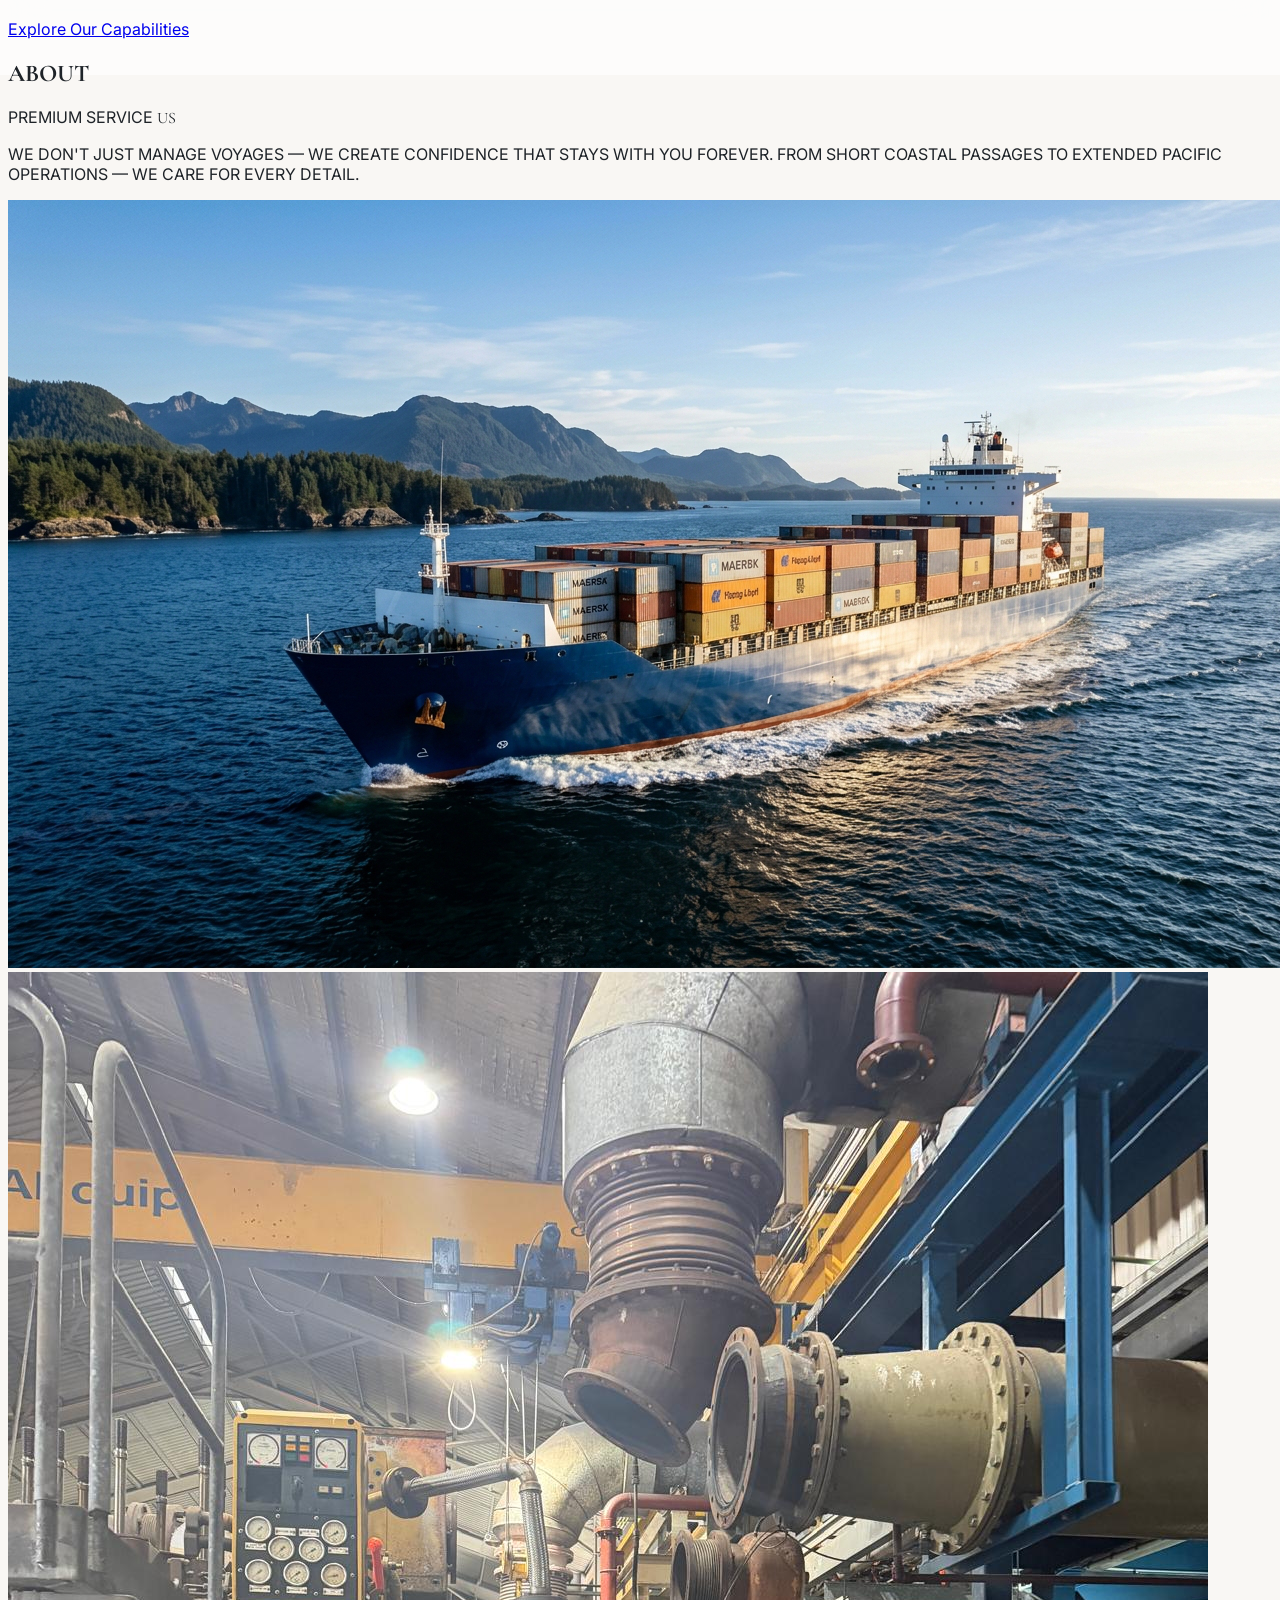
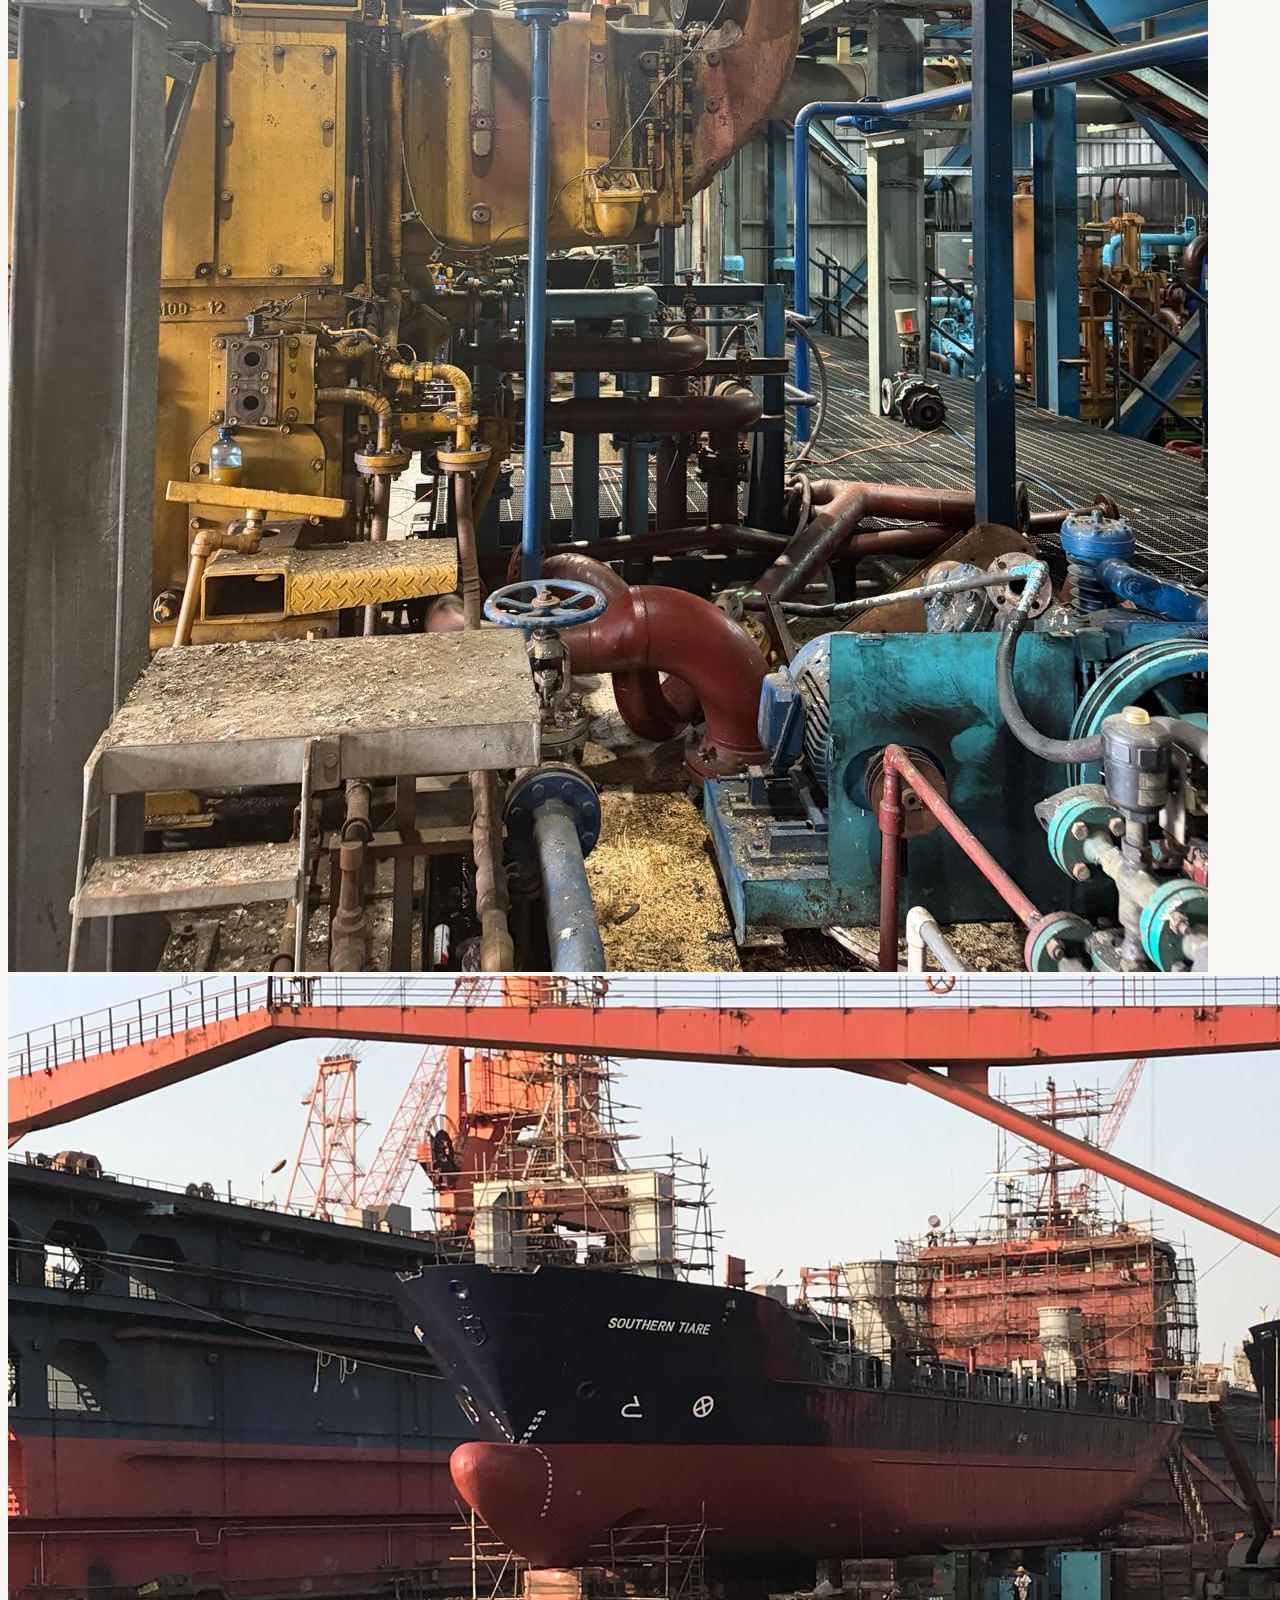
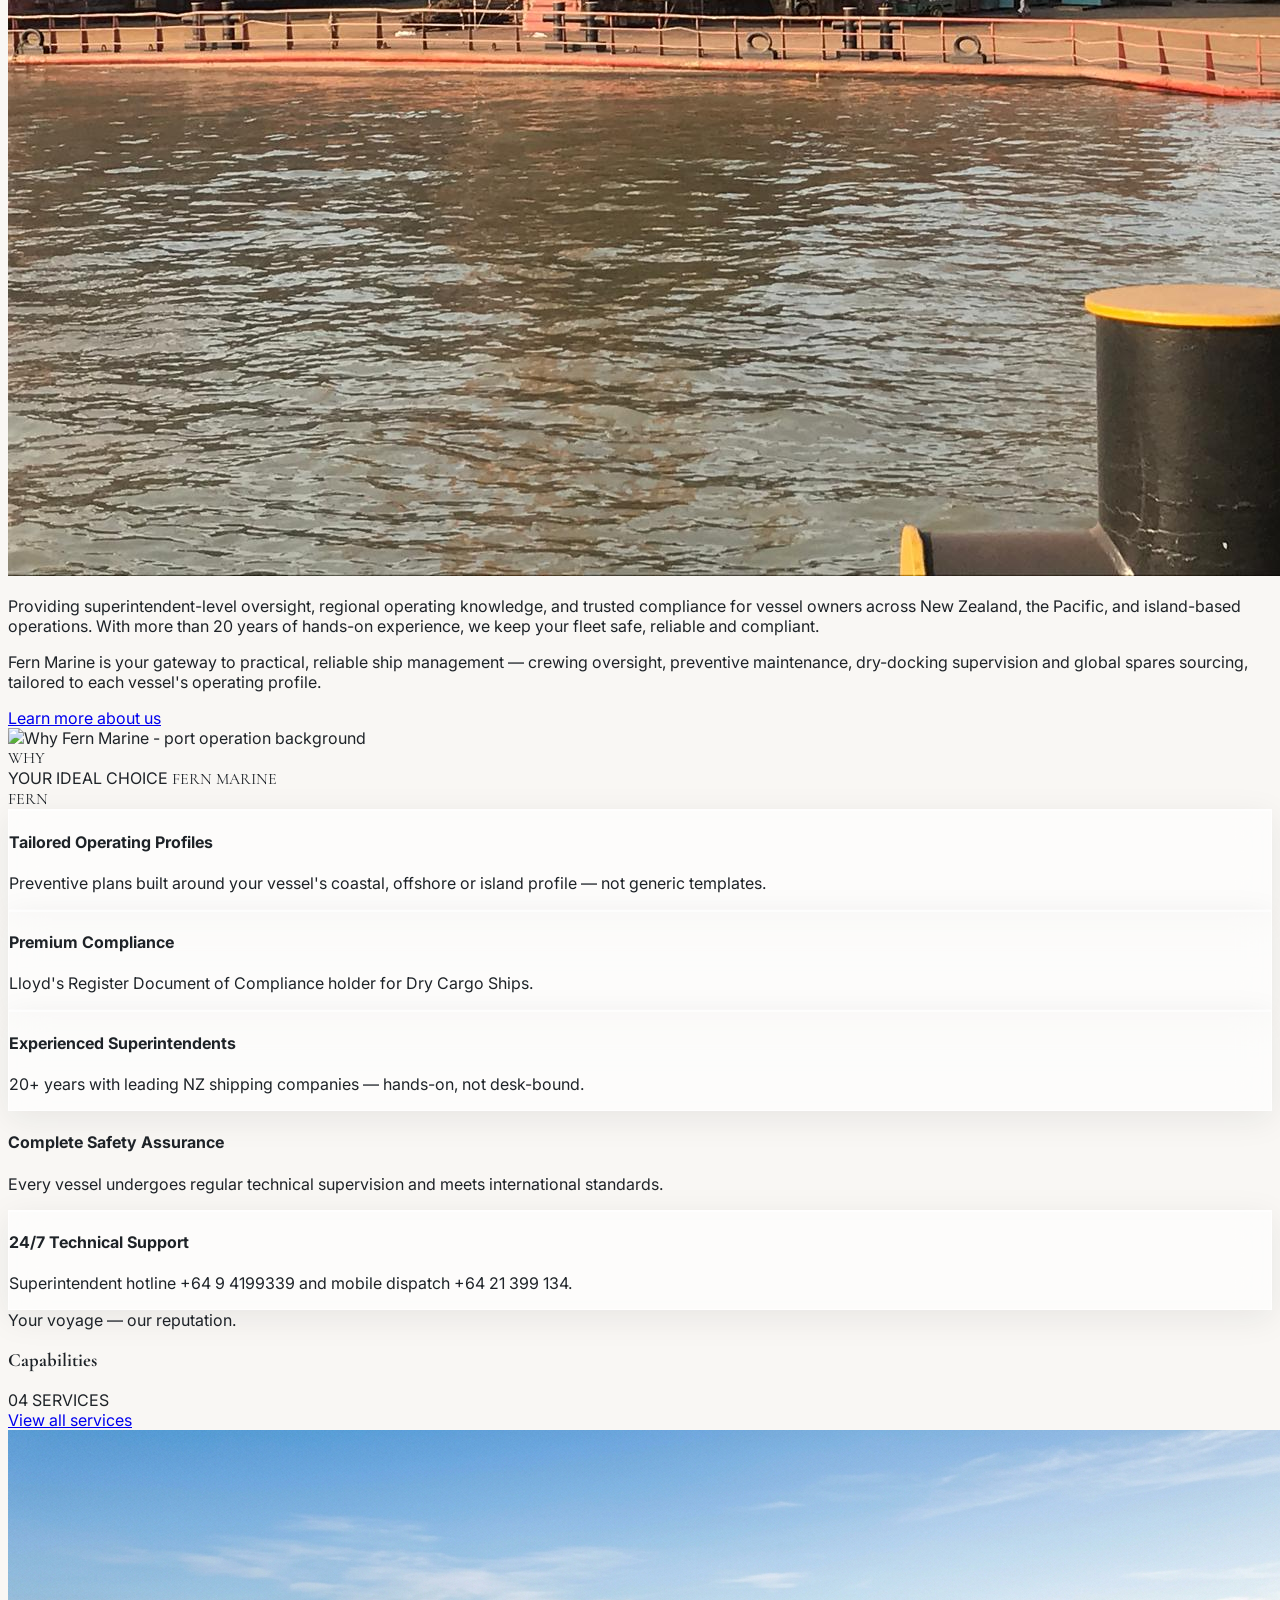
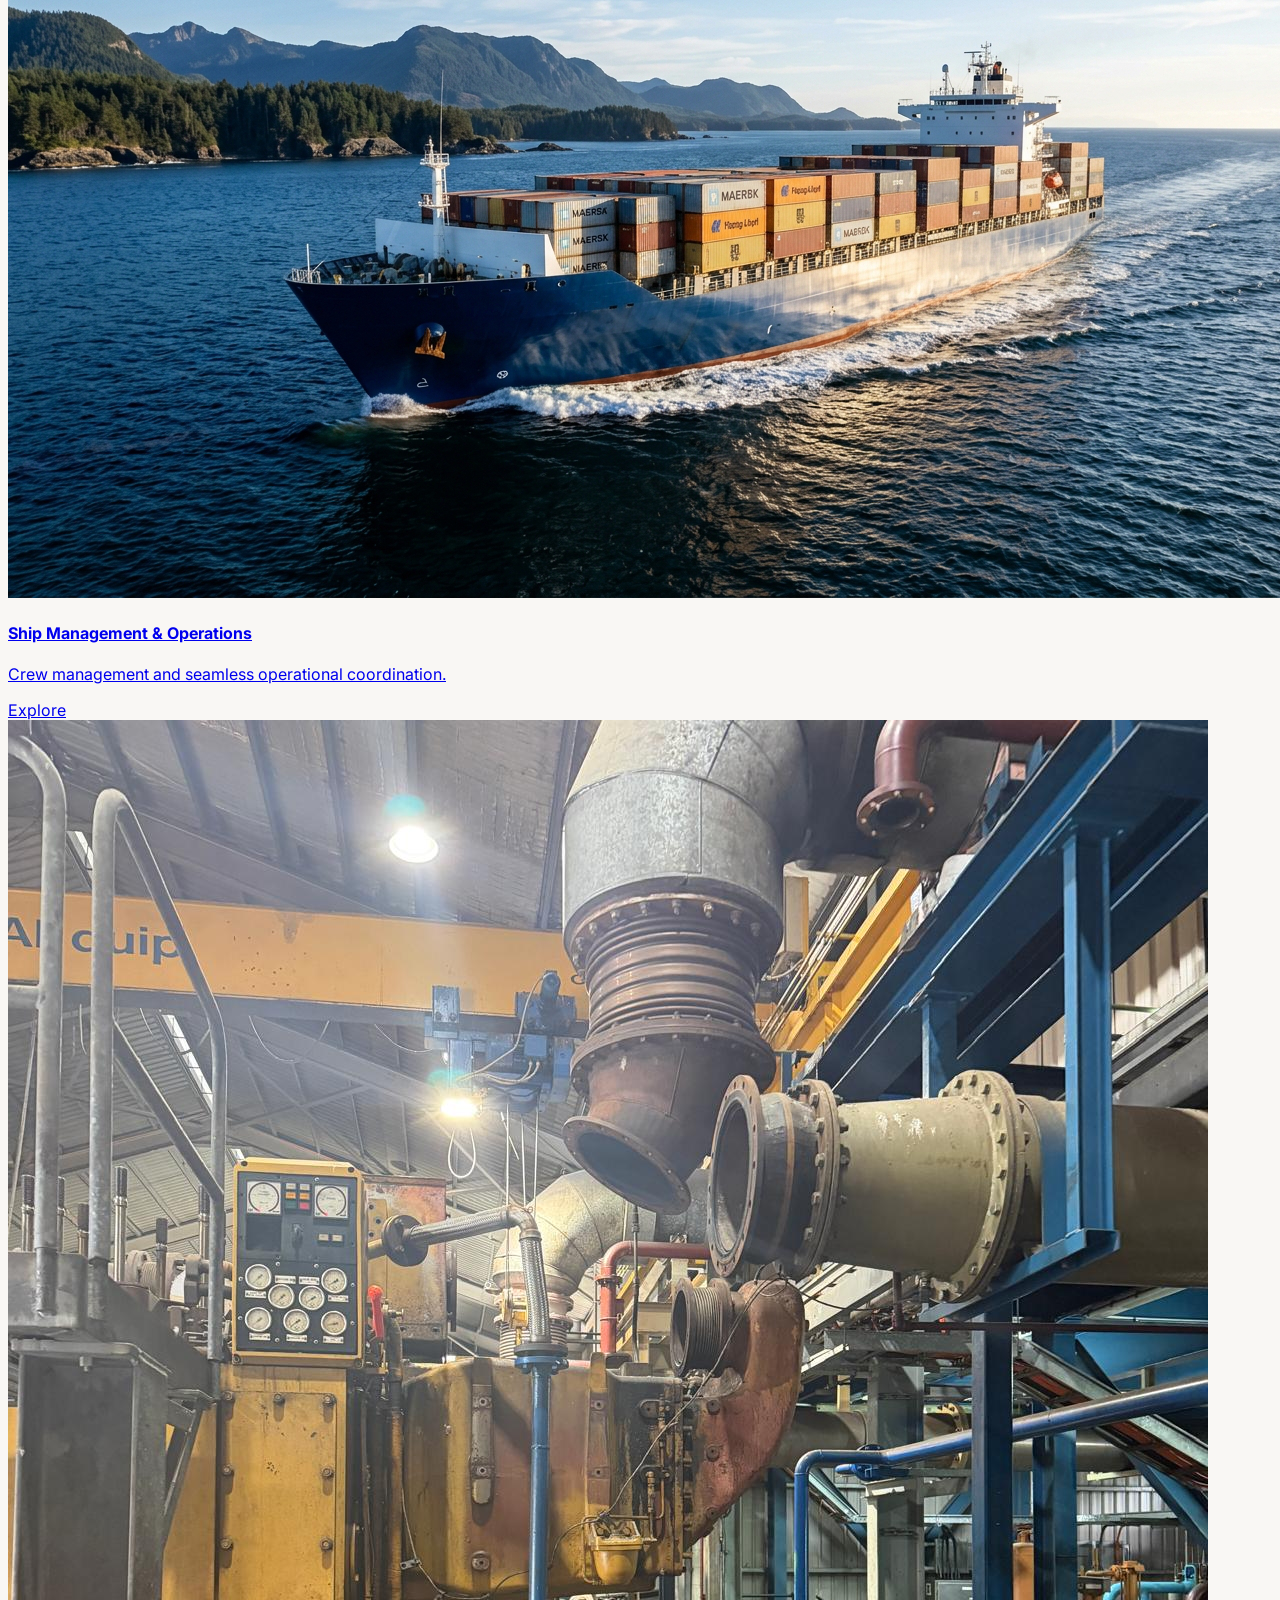
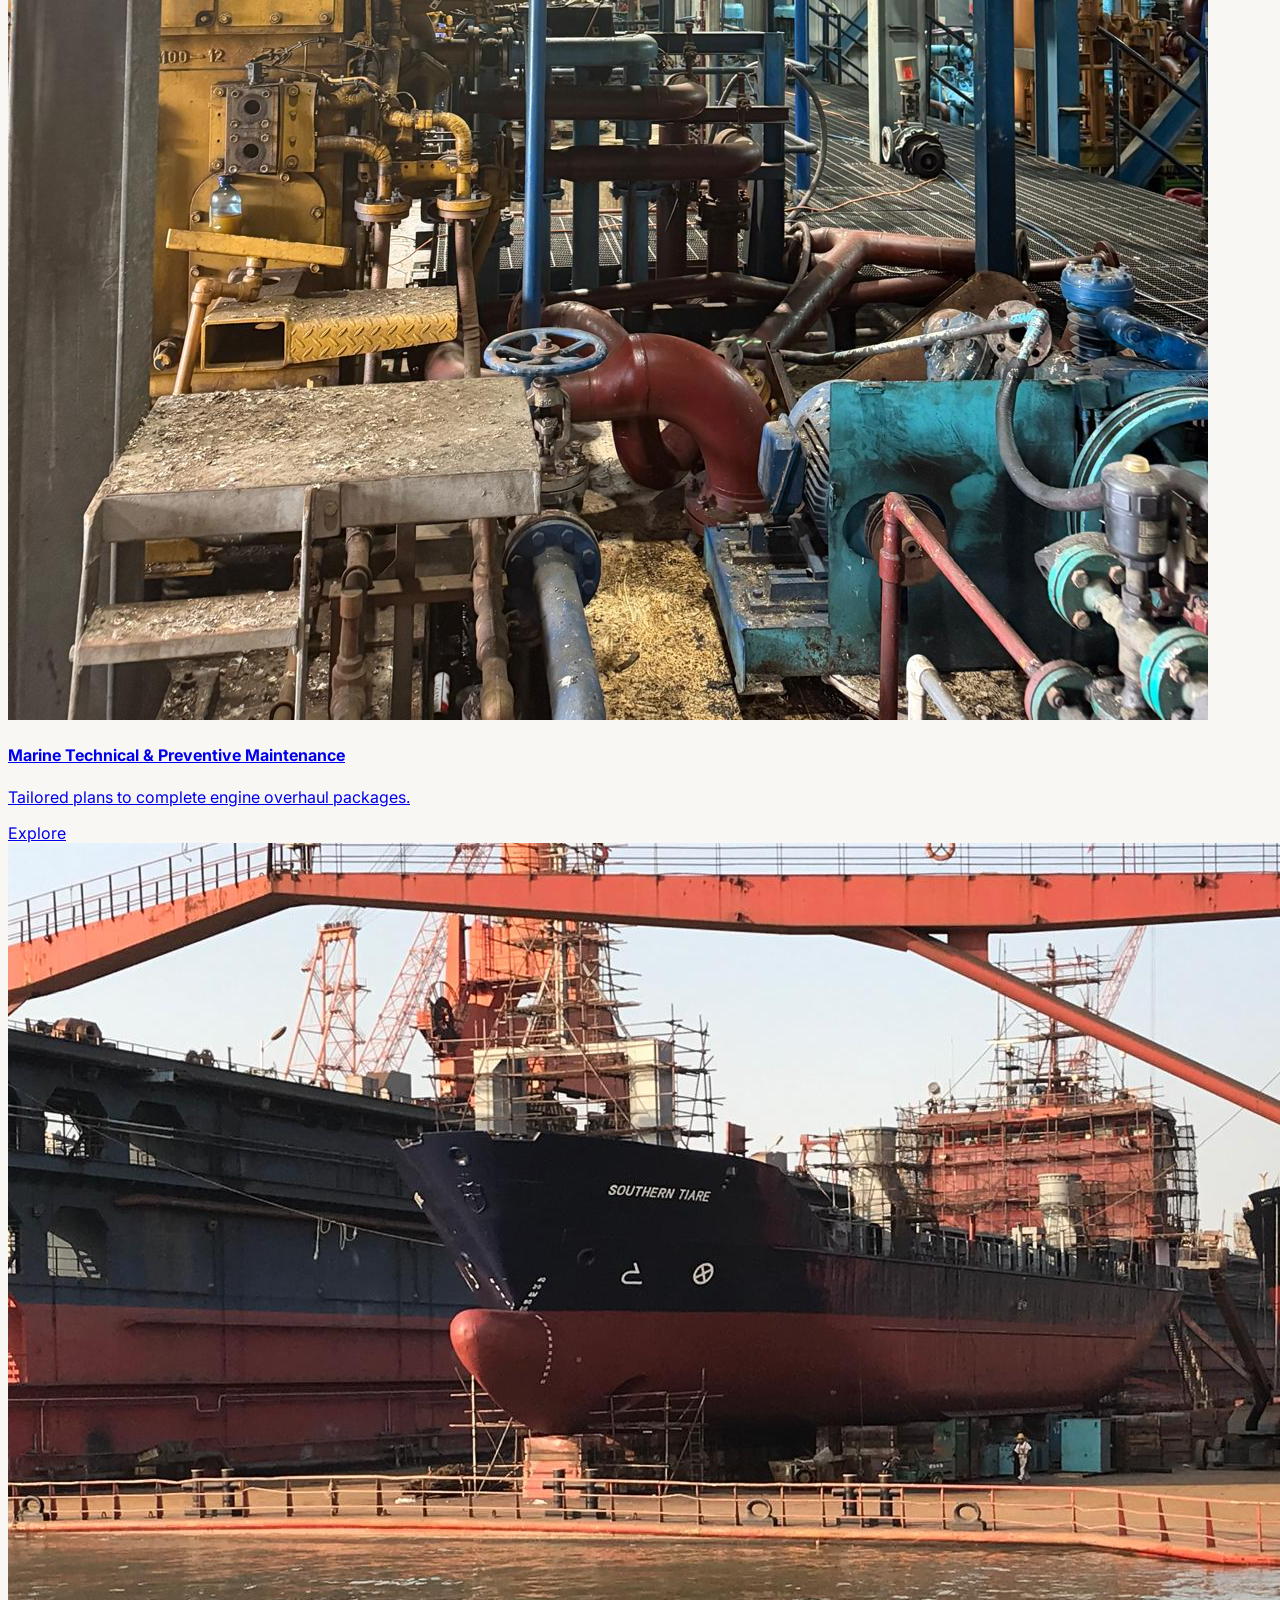
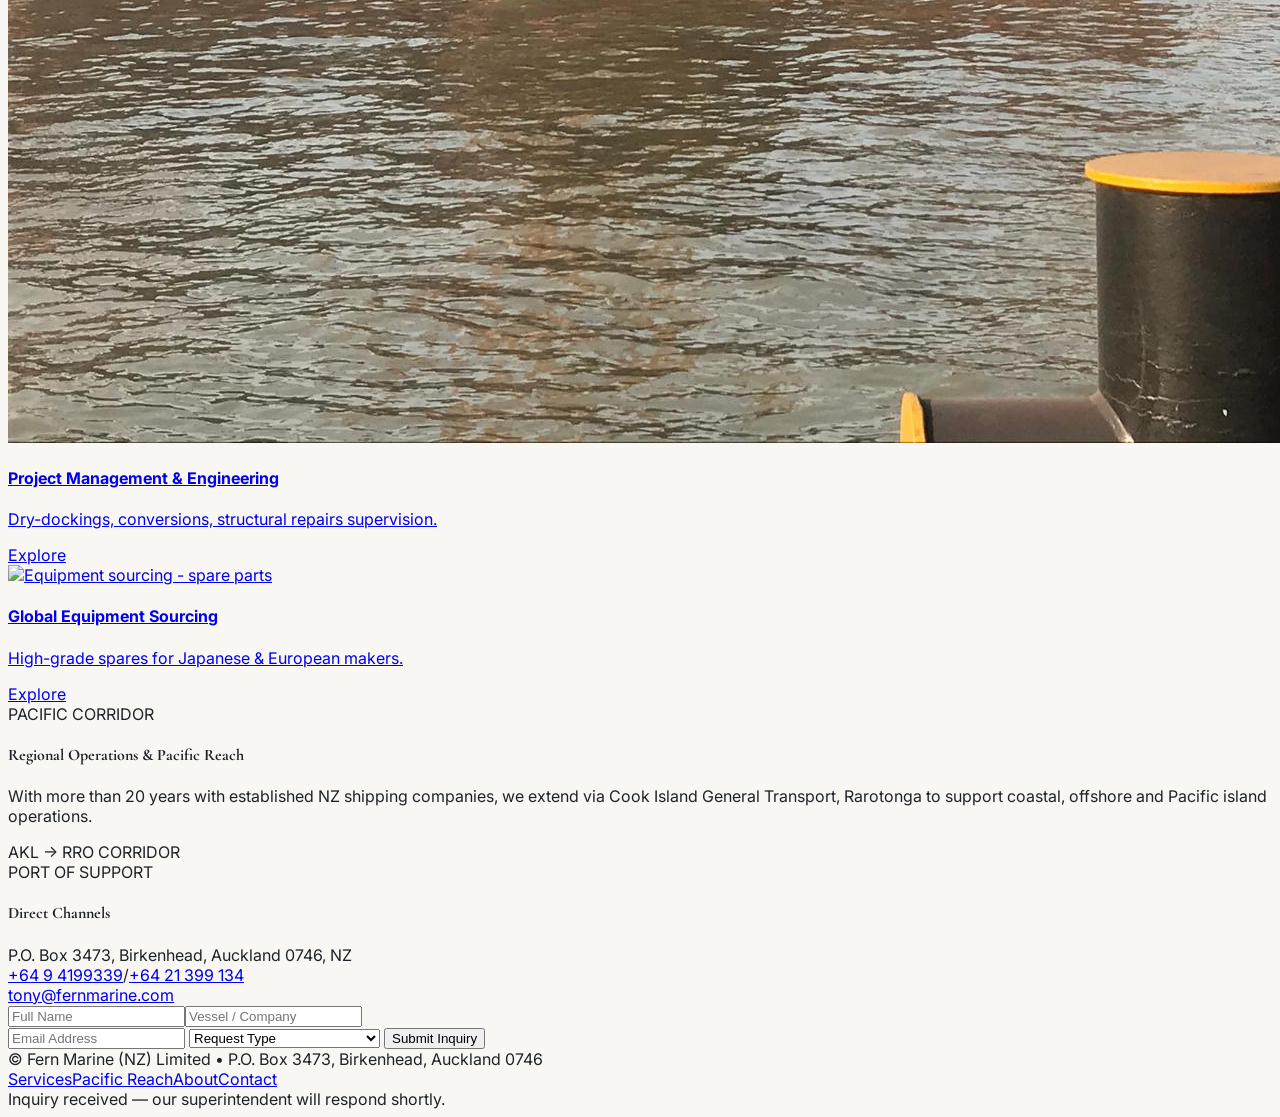
==== commit 6670d2ac: "Add files via upload" ====
--- a/index.html
+++ b/index.html
@@ -20,7 +20,7 @@
   <div class="max-w-[1340px] mx-auto rounded-full bg-white/60 backdrop-blur-xl border border-white/70 shadow-[0_8px_32px_rgba(30,35,40,0.08)] px-3 md:px-6 py-2.5 flex items-center justify-between gap-4">
     <a href="index.html" class="flex items-center gap-3">
       <img src="images/fernmarine_ Logo.png" alt="Fern Marine NZ" class="w-10 h-10 md:w-12 md:h-12 rounded-full bg-white object-contain p-1.5 shadow-sm border border-black/5"/>
-      <span class="hidden md:block font-display text-[15px] tracking-[0.14em] font-semibold text-ink">FERN MARINE</span>
+      <span class="block font-display text-[12px] md:text-[15px] tracking-[0.14em] font-semibold text-ink">FERN MARINE</span>
       <span class="hidden md:block text-[10px] tracking-widest text-ink/45 -ml-1 mt-1">(NZ) LIMITED</span>
     </a>
     <nav class="hidden lg:flex items-center gap-7 text-[12.5px] font-medium text-ink/60">
@@ -134,7 +134,7 @@
         <img src="images/Marine_diesel_engine_maintenance_202608311534.jpeg" alt="Marine diesel engine maintenance - Wartsila service" class="w-full h-full object-cover hover:scale-105 transition duration-700 object-center"/>
       </div>
       <div class="reveal delay-2 rounded-[20px] overflow-hidden aspect-[4/3] bg-stone relative">
-        <img src="https://images.unsplash.com/photo-1504307651254-35680f356dfd?auto=format&fit=crop&w=800&q=80" alt="Dry-docking and hull maintenance" class="w-full h-full object-cover hover:scale-105 transition duration-700"/>
+        <img src="images/Drydock project.jpeg" alt="Dry-docking and hull maintenance" class="w-full h-full object-cover hover:scale-105 transition duration-700"/>
         <div class="absolute bottom-3 right-3 w-8 h-8 rounded-full bg-white grid place-items-center shadow-md"><i data-lucide="arrow-up-right" class="w-4 h-4 text-ink"></i></div>
       </div>
     </div>
@@ -226,7 +226,7 @@
         <div class="p-5 flex flex-col flex-1"><h4 class="font-semibold text-ink text-sm leading-tight">Marine Technical & Preventive Maintenance</h4><p class="text-xs text-ink/55 leading-6 mt-2 flex-1">Tailored plans to complete engine overhaul packages.</p><span class="mt-4 inline-flex text-xs font-semibold text-[#C8A88A] gap-1">Explore <i data-lucide="arrow-up-right" class="w-3 h-3"></i></span></div>
       </a>
       <a href="services/project-management.html" class="group rounded-[20px] overflow-hidden bg-white border border-black/5 hover:shadow-[0_16px_40px_rgba(30,35,40,0.08)] transition flex flex-col">
-        <div class="h-40 overflow-hidden bg-stone"><img src="https://images.unsplash.com/photo-1504307651254-35680f356dfd?auto=format&fit=crop&w=800&q=80" alt="Project management - dry-docking" class="w-full h-full object-cover object-center group-hover:scale-105 transition duration-700"/></div>
+        <div class="h-40 overflow-hidden bg-stone"><img src="images/Drydock project.jpeg" alt="Project management - dry-docking" class="w-full h-full object-cover object-center group-hover:scale-105 transition duration-700"/></div>
         <div class="p-5 flex flex-col flex-1"><h4 class="font-semibold text-ink text-sm leading-tight">Project Management & Engineering</h4><p class="text-xs text-ink/55 leading-6 mt-2 flex-1">Dry-dockings, conversions, structural repairs supervision.</p><span class="mt-4 inline-flex text-xs font-semibold text-[#C8A88A] gap-1">Explore <i data-lucide="arrow-up-right" class="w-3 h-3"></i></span></div>
       </a>
       <a href="services/equipment-sourcing.html" class="group rounded-[20px] overflow-hidden bg-white border border-black/5 hover:shadow-[0_16px_40px_rgba(30,35,40,0.08)] transition flex flex-col">
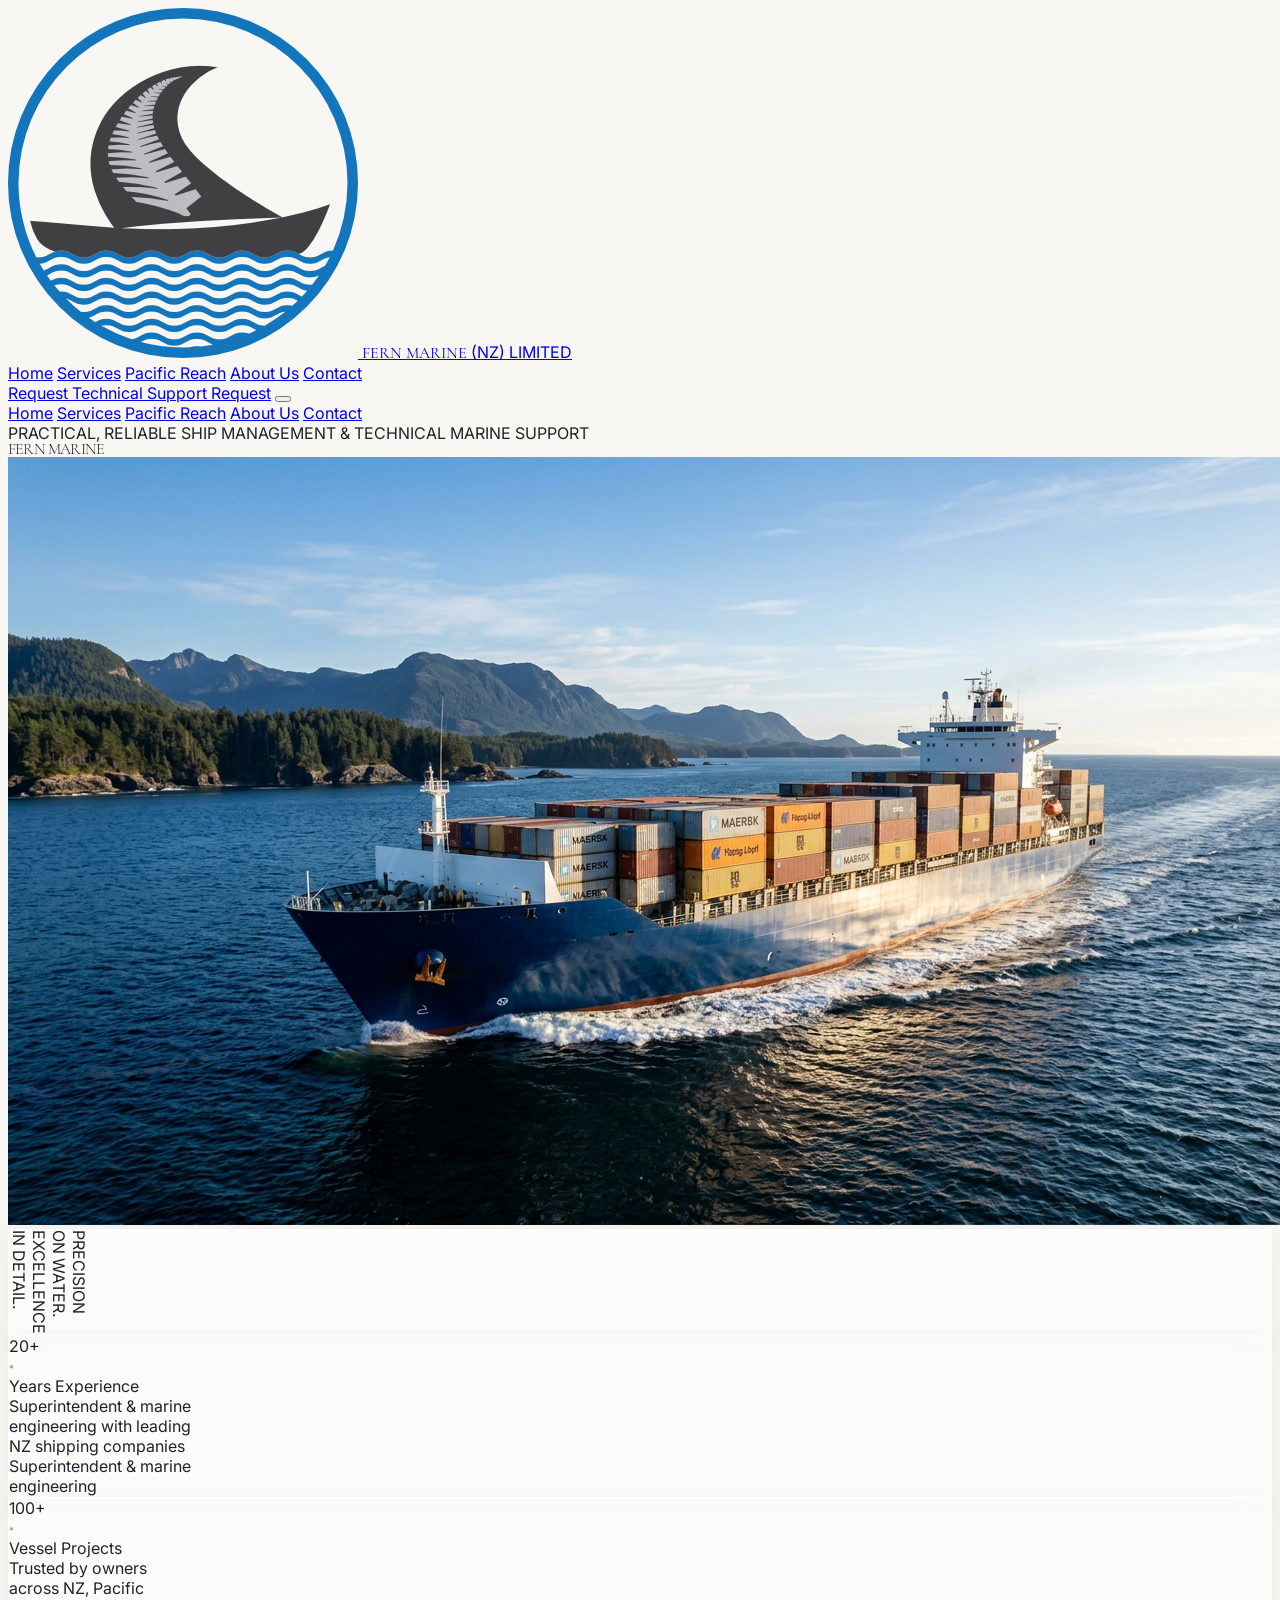
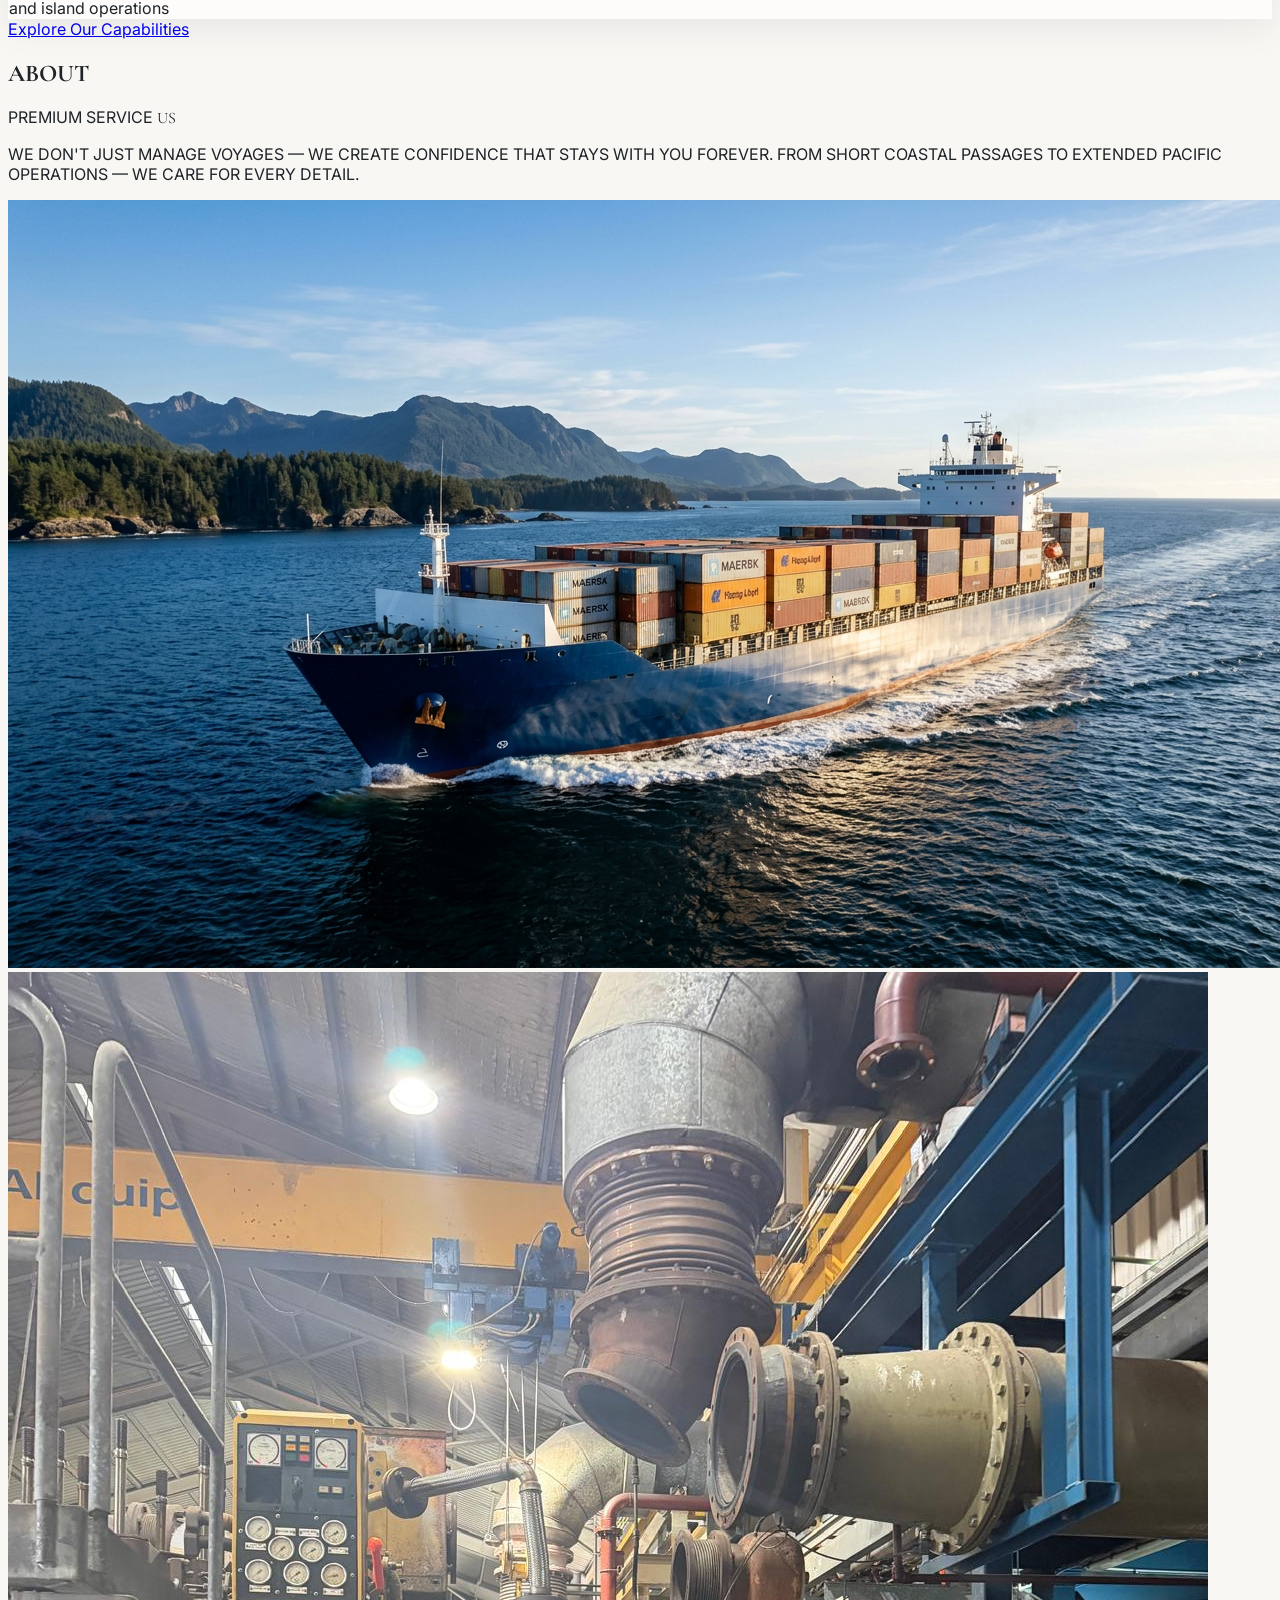
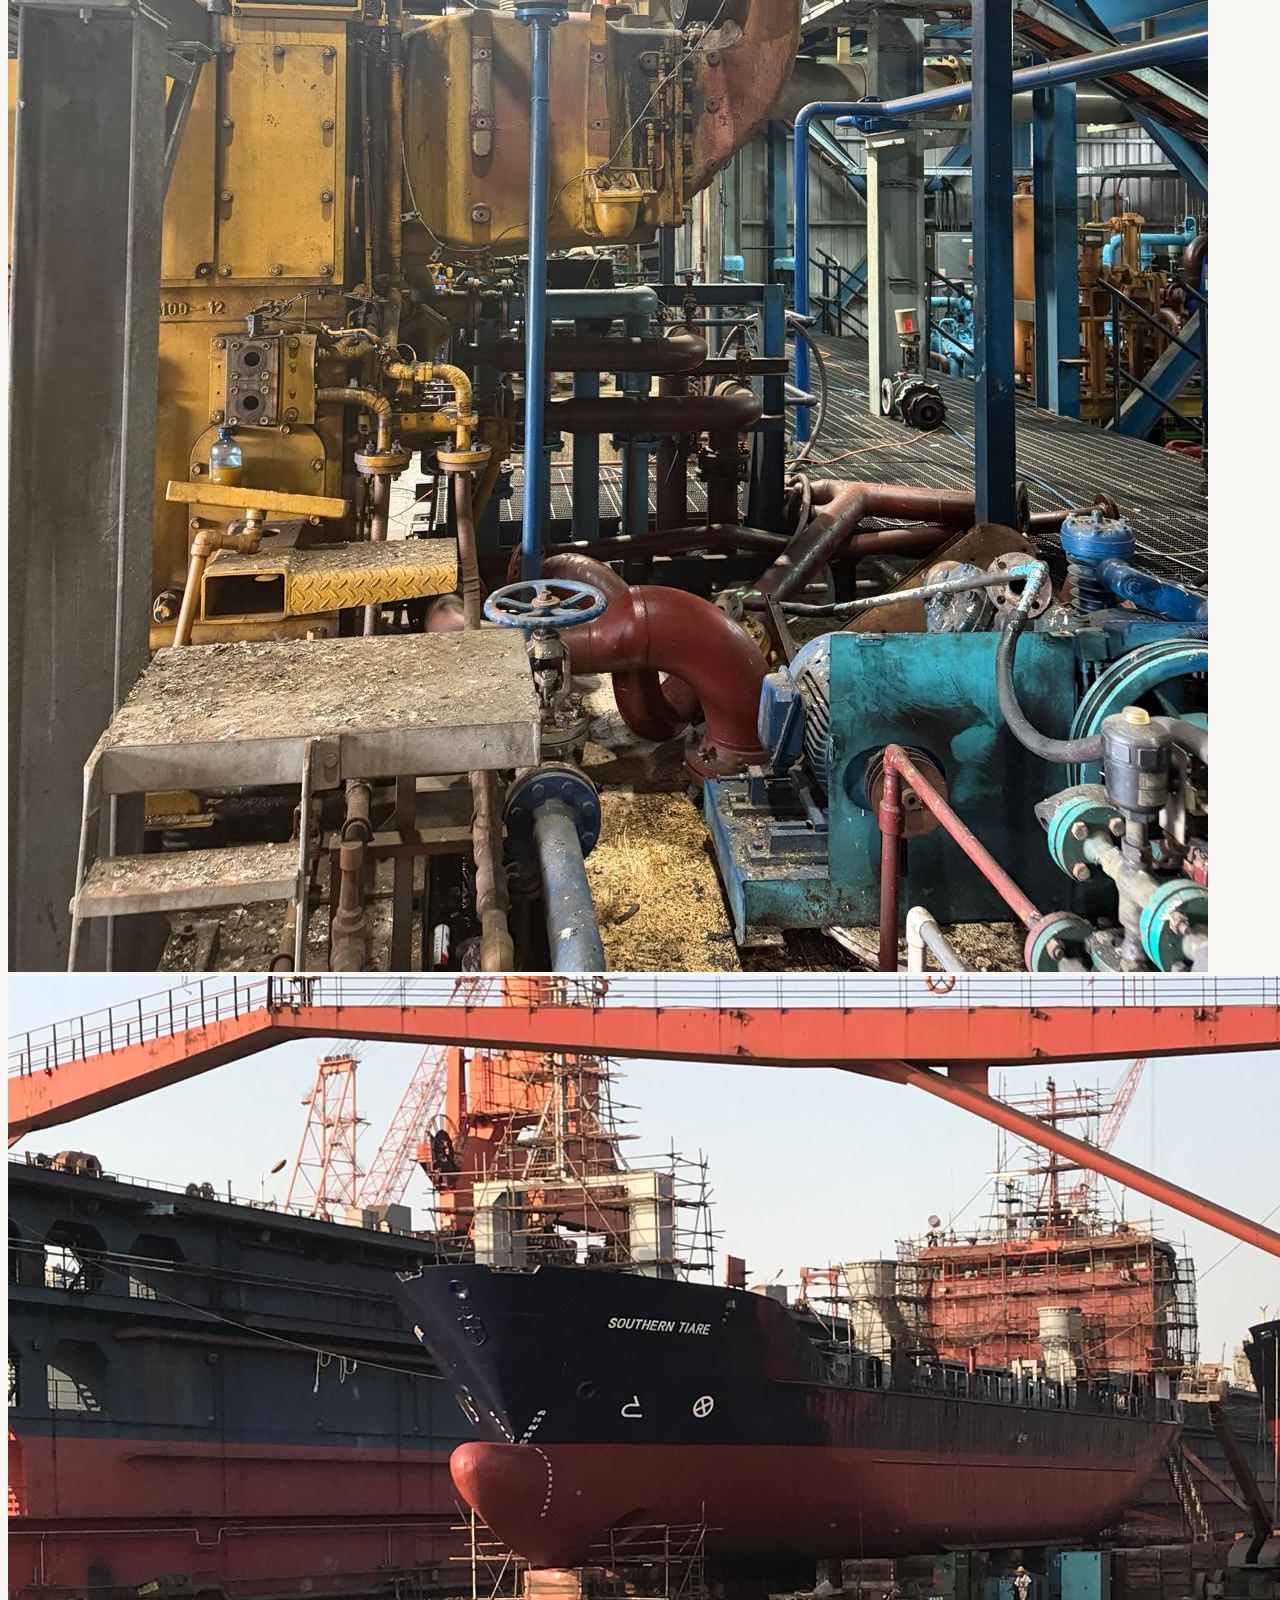
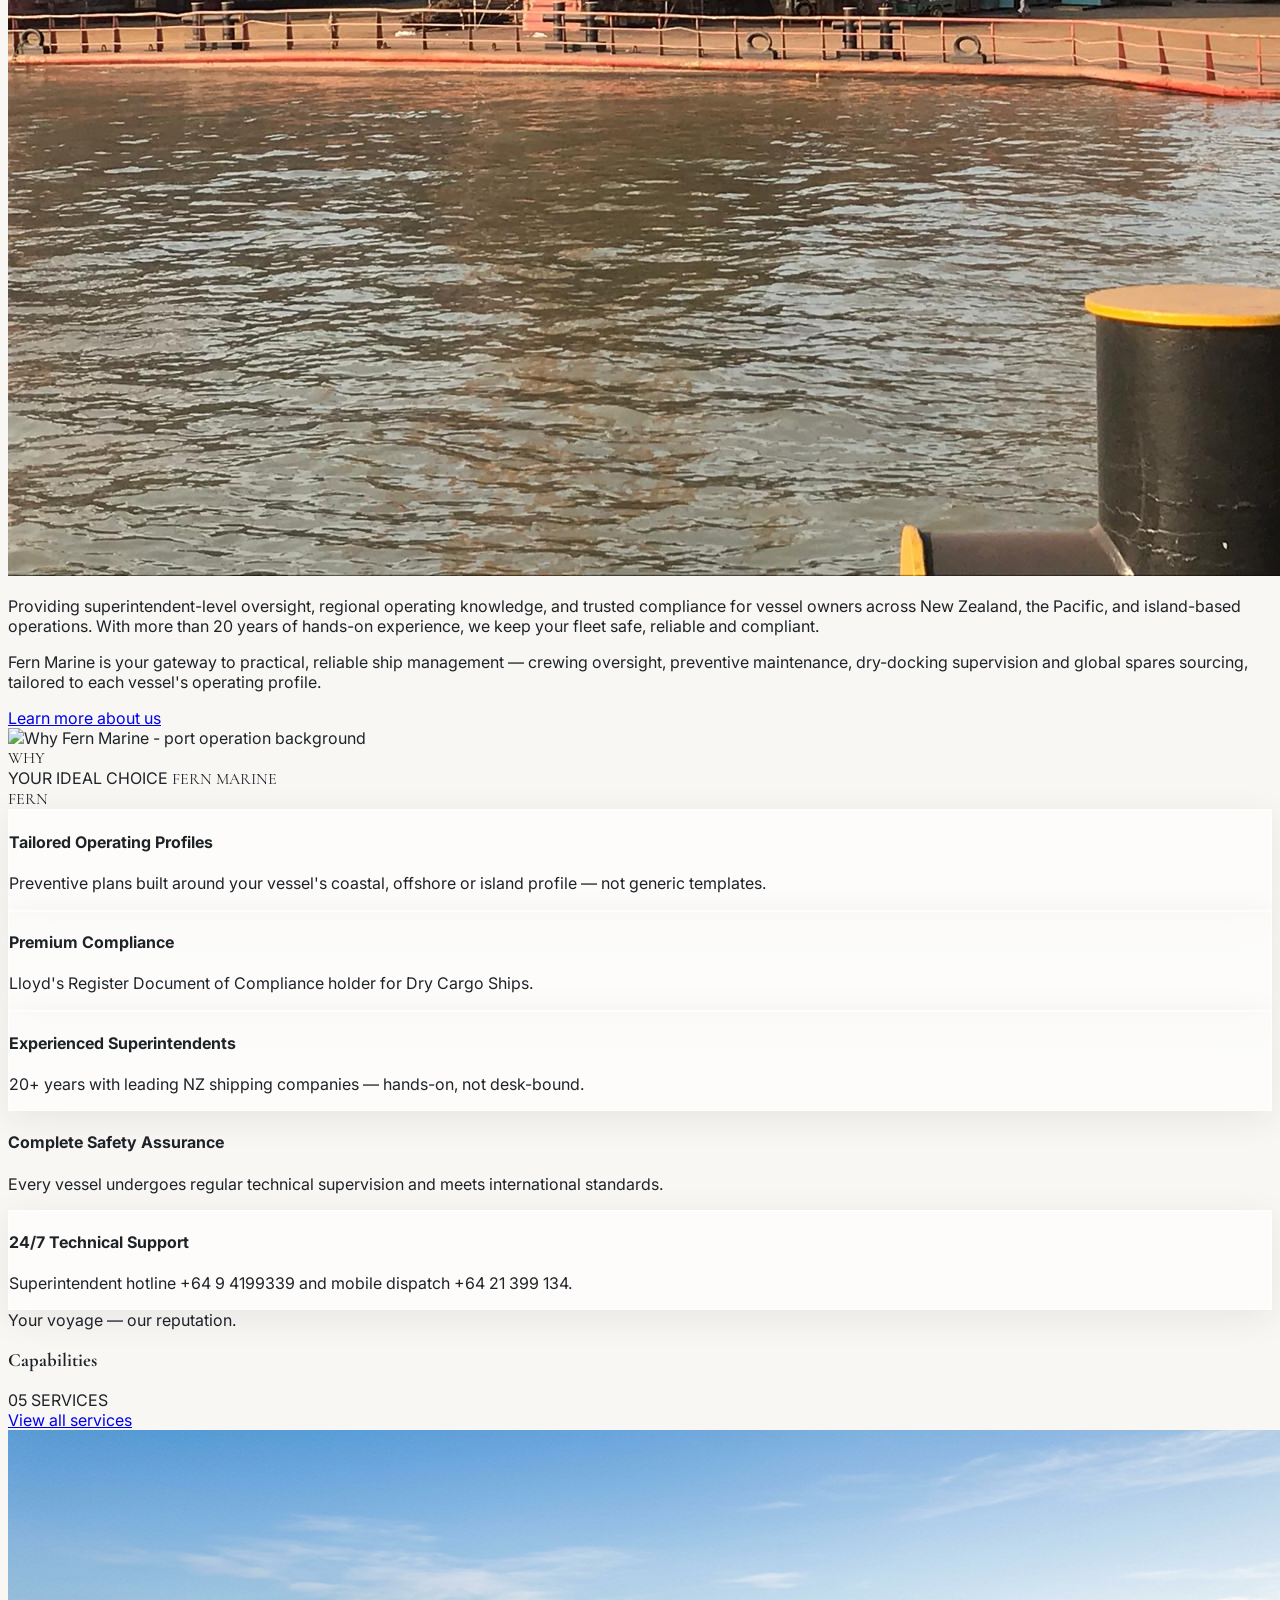
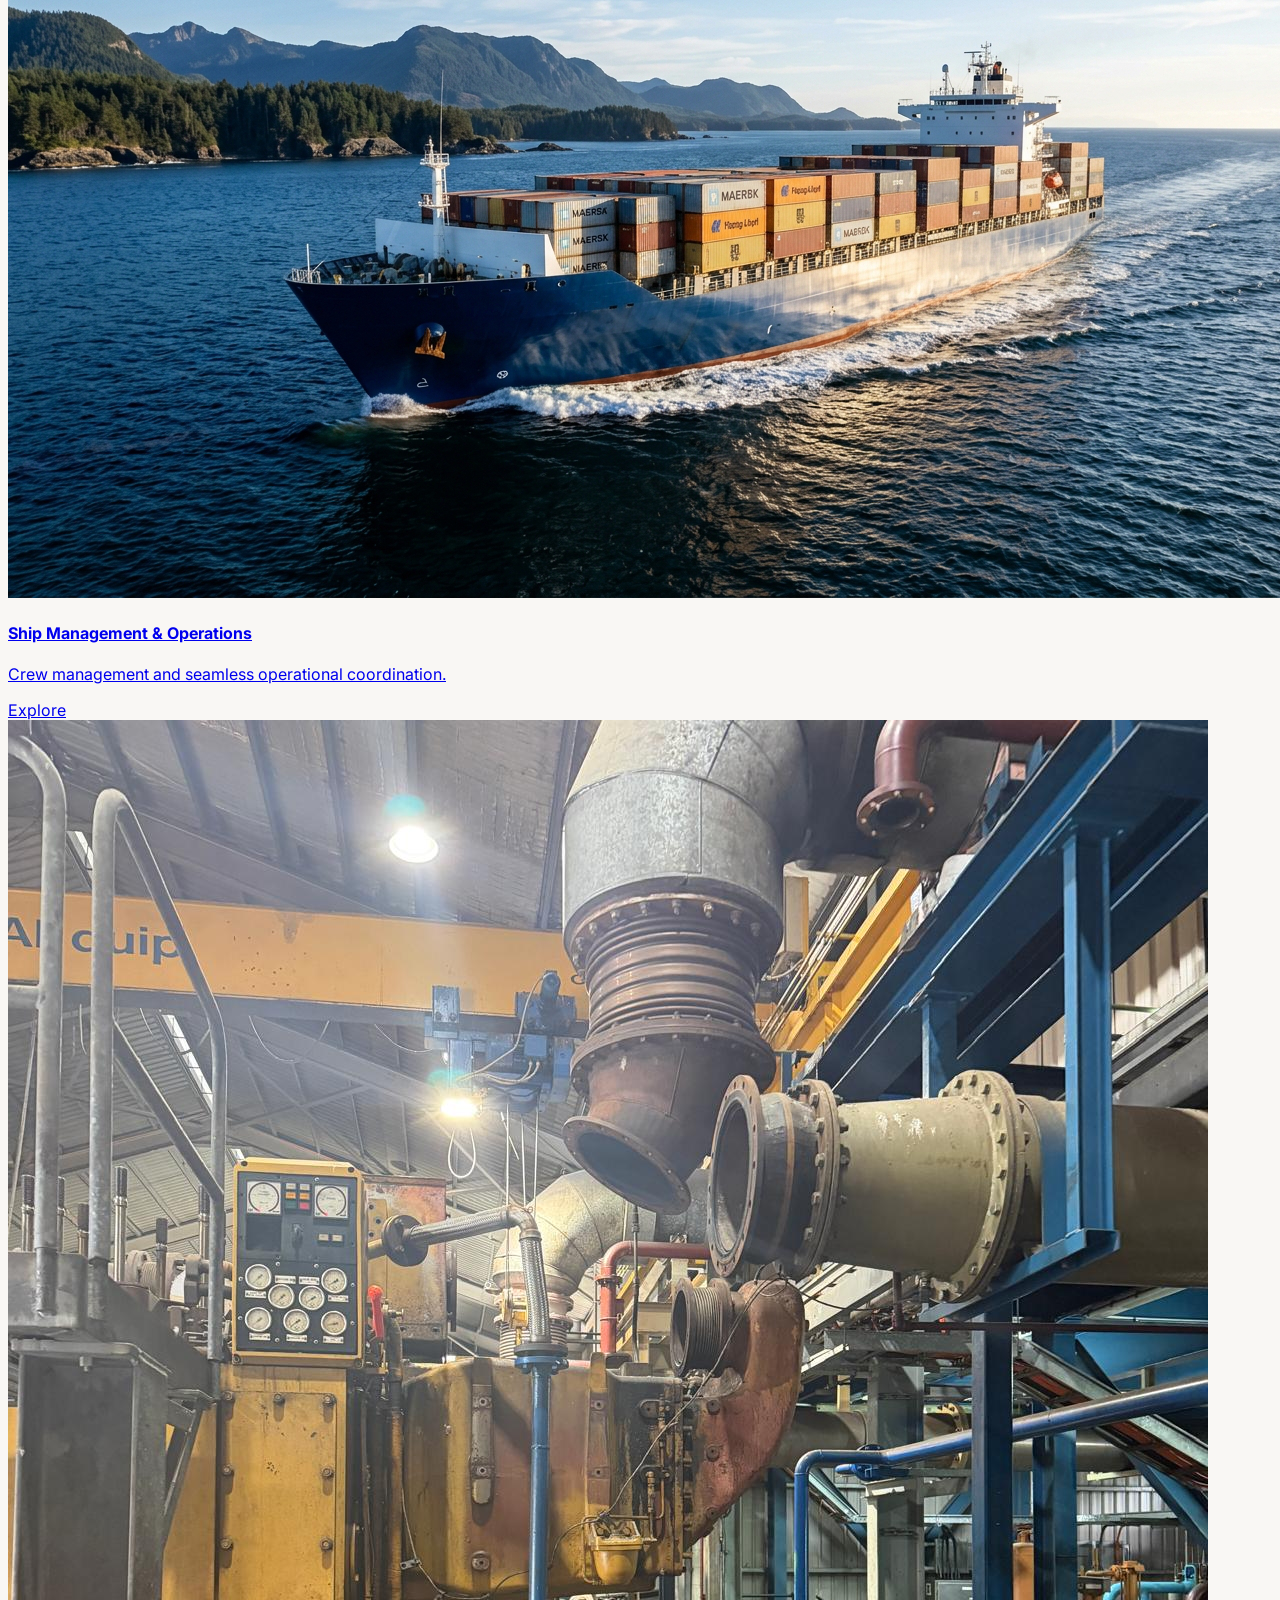
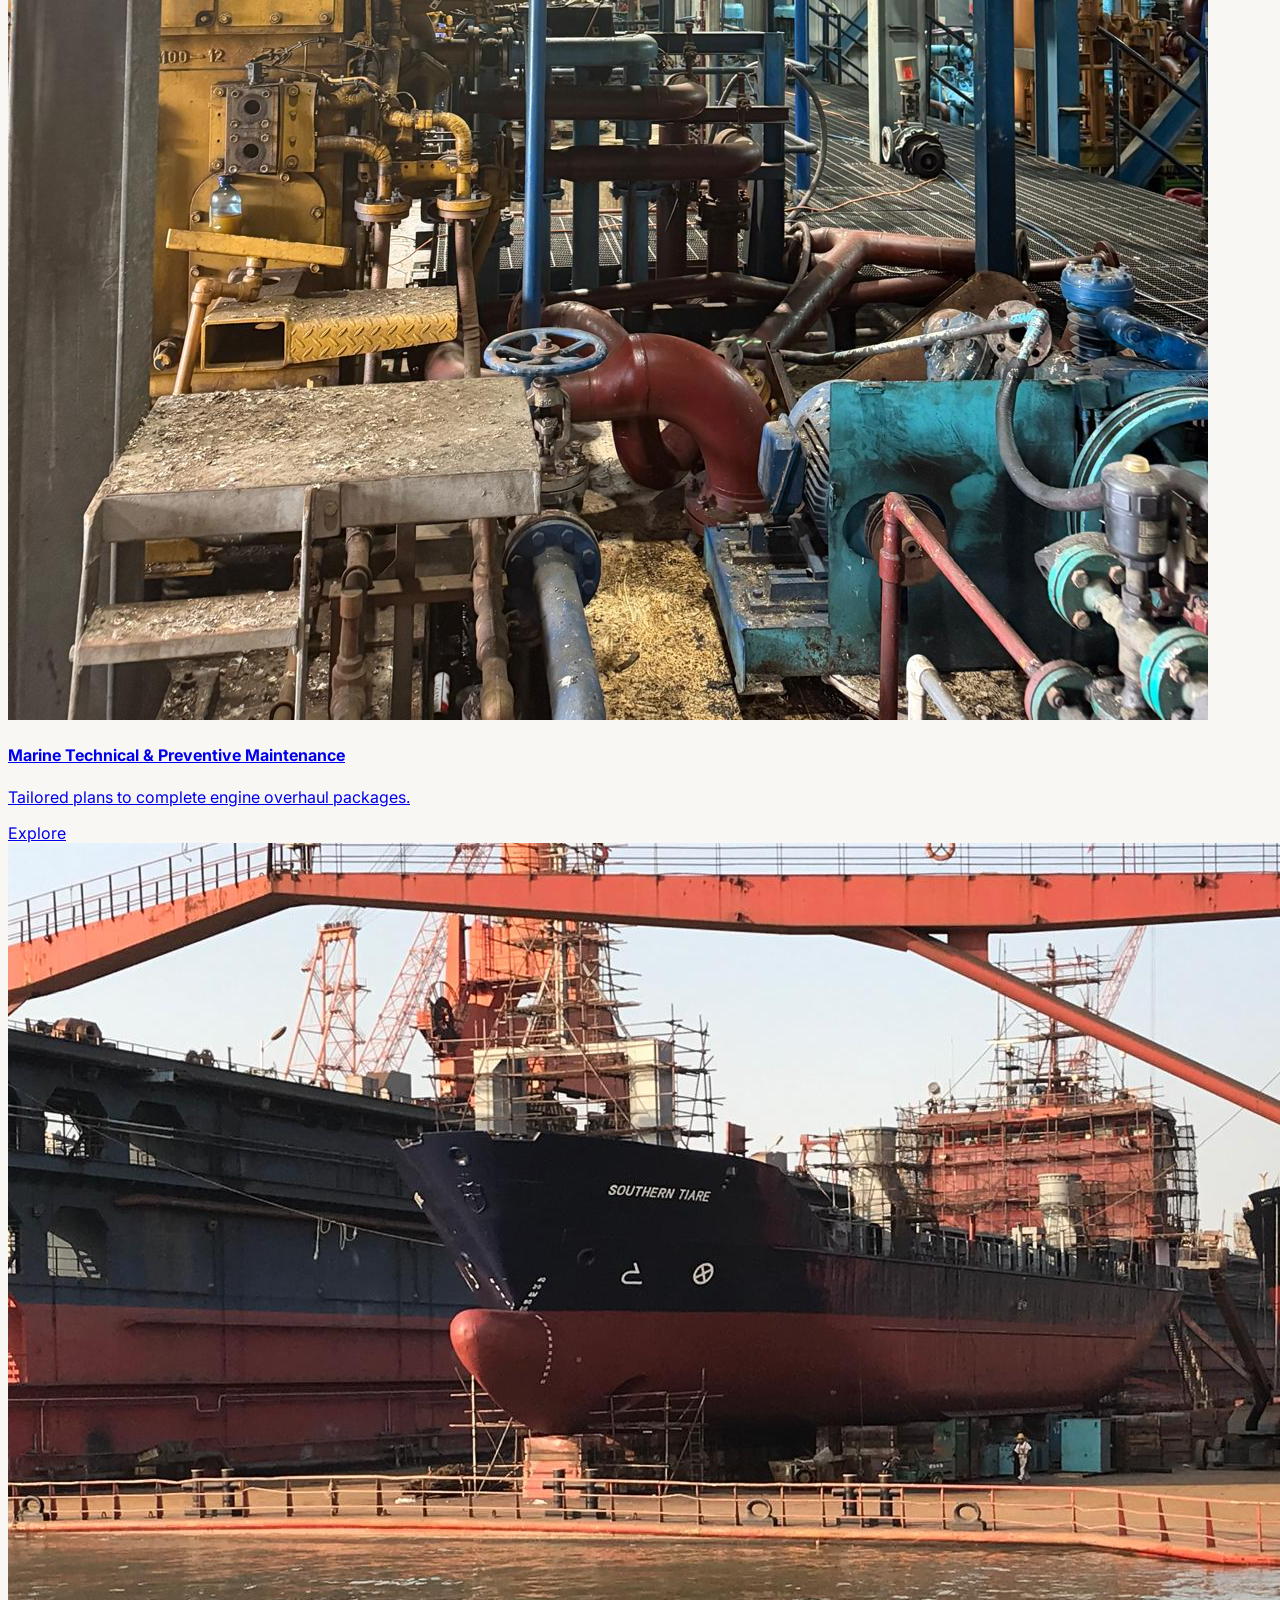
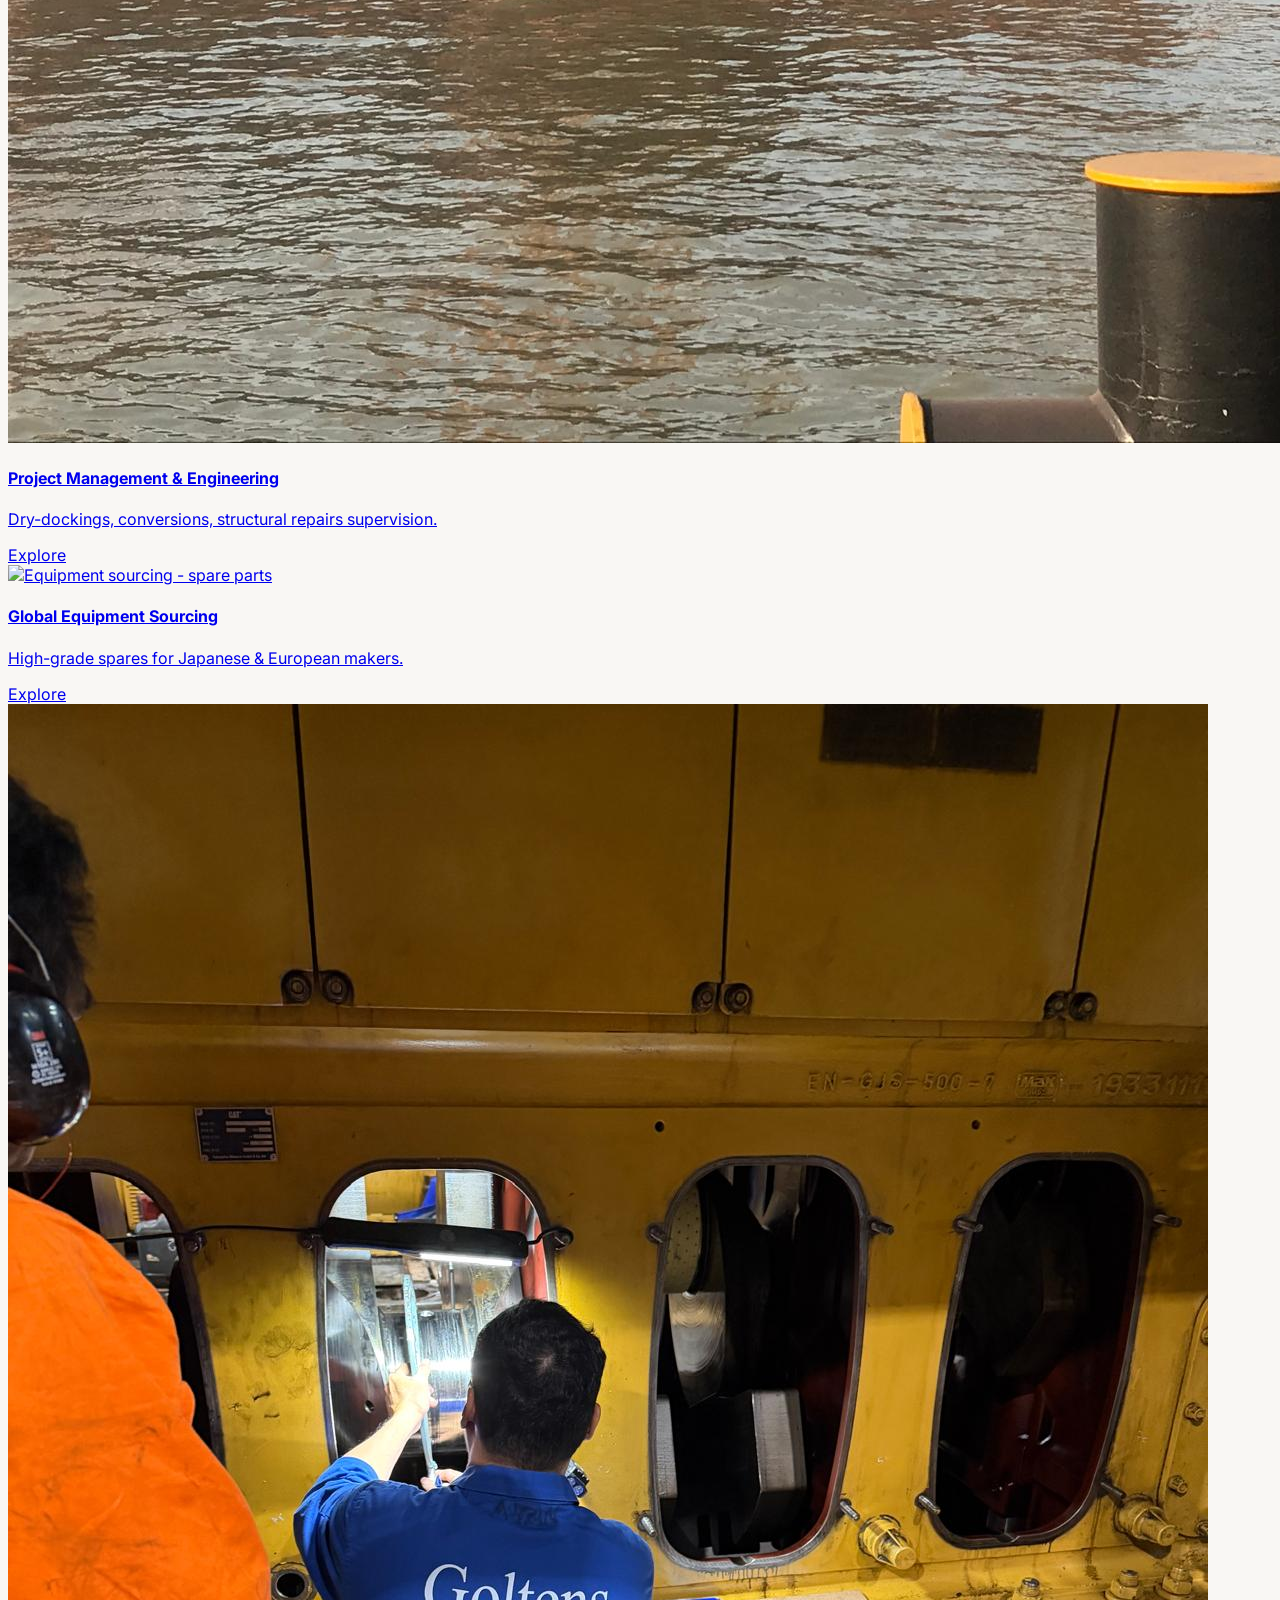
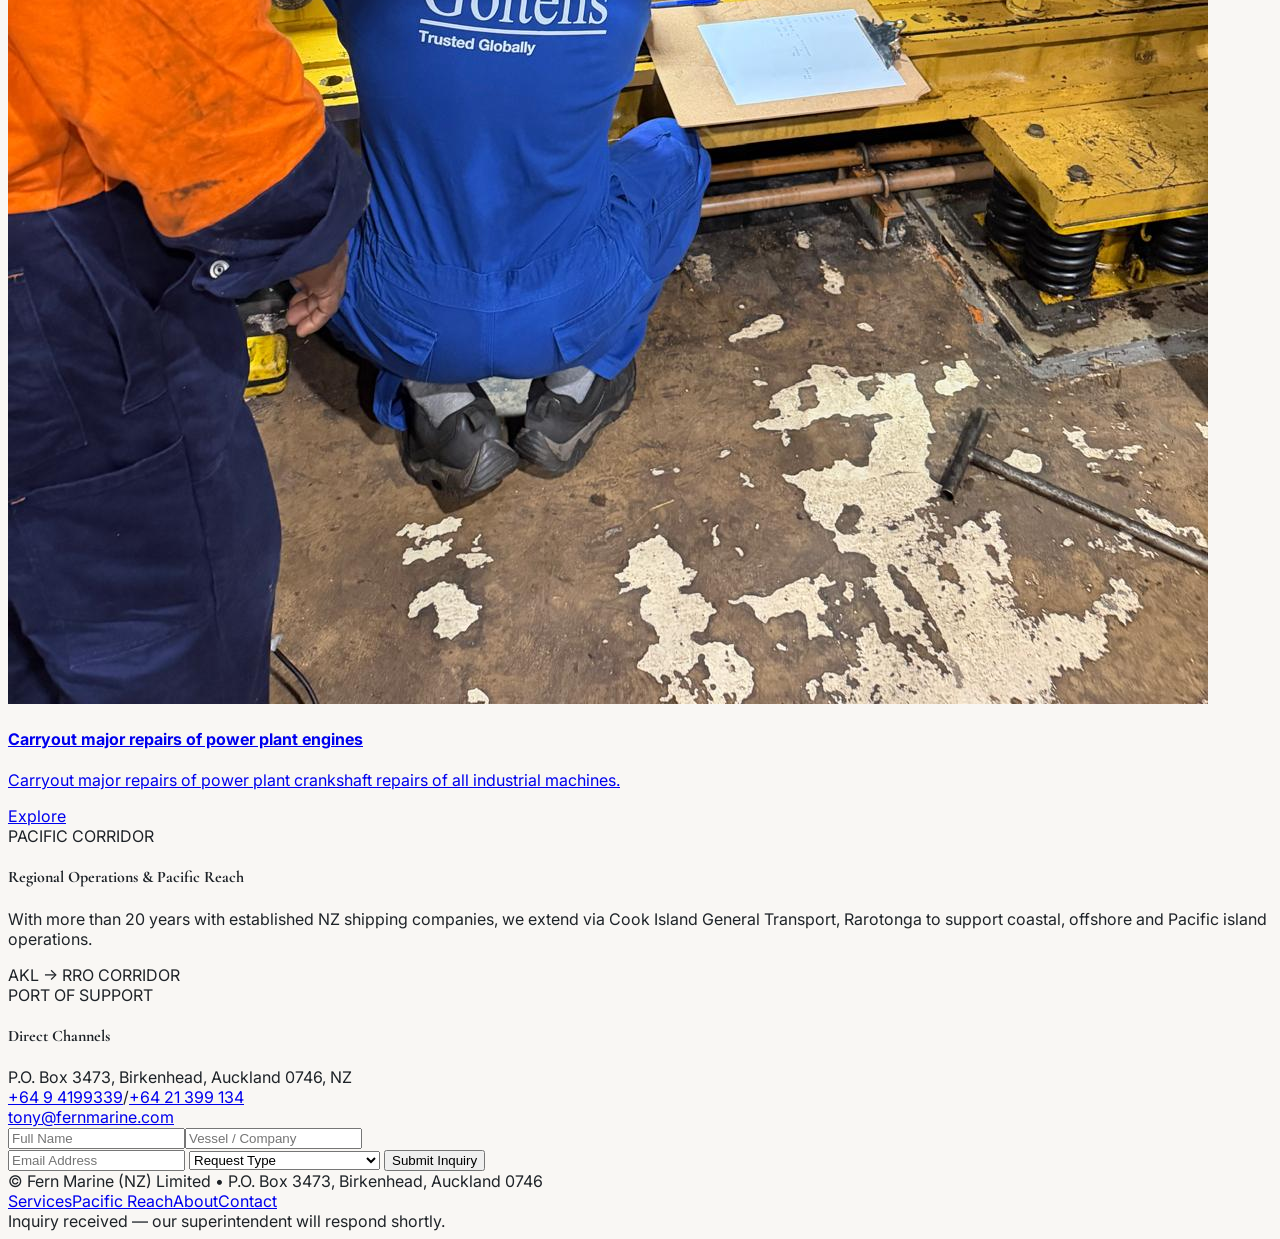
==== commit 7afee539: "Add files via upload" ====
--- a/index.html
+++ b/index.html
@@ -31,7 +31,6 @@
       <a data-nav href="contact.html" class="hover:text-ink transition">Contact</a>
     </nav>
     <div class="flex items-center gap-3">
-      <a href="mailto:tony@fernmarine.com" class="hidden xl:inline-flex text-xs font-medium text-ink/60 hover:text-ink">tony@fernmarine.com</a>
       <a href="contact.html" class="hidden lg:inline-flex items-center gap-2 bg-ink text-white font-semibold px-5 py-2.5 rounded-full text-xs hover:bg-ink/90 transition">Request Technical Support <i data-lucide="arrow-up-right" class="w-3.5 h-3.5"></i></a>
       <a href="contact.html" class="lg:hidden inline-flex items-center gap-1 bg-ink text-white font-semibold px-4 py-2 rounded-full text-xs">Request</a>
       <button id="menuBtn" class="lg:hidden w-10 h-10 md:w-12 md:h-12 rounded-full bg-white border border-black/5 grid place-items-center"><i data-lucide="menu" class="w-4 h-4"></i></button>
@@ -85,7 +84,7 @@
         </div>
         <div class="reveal delay-1 glass rounded-2xl px-4 md:px-5 py-3.5 md:py-4 min-w-[148px] md:min-w-[160px] float-delayed hidden md:flex flex-col">
           <div class="flex justify-between items-start">
-            <div class="text-[28px] font-light leading-none text-ink">500<span class="text-xl">+</span></div>
+            <div class="text-[28px] font-light leading-none text-ink">100<span class="text-xl">+</span></div>
             <span class="asterisk text-ink/40">*</span>
           </div>
           <div class="text-[11px] font-semibold text-ink leading-tight mt-1">Vessel Projects</div>
@@ -134,7 +133,7 @@
         <img src="images/Marine_diesel_engine_maintenance_202608311534.jpeg" alt="Marine diesel engine maintenance - Wartsila service" class="w-full h-full object-cover hover:scale-105 transition duration-700 object-center"/>
       </div>
       <div class="reveal delay-2 rounded-[20px] overflow-hidden aspect-[4/3] bg-stone relative">
-        <img src="images/Drydock project.jpeg" alt="Dry-docking and hull maintenance" class="w-full h-full object-cover hover:scale-105 transition duration-700"/>
+        <img src="images/Drydock_project.jpg" alt="Dry-docking and hull maintenance" class="w-full h-full object-cover hover:scale-105 transition duration-700"/>
         <div class="absolute bottom-3 right-3 w-8 h-8 rounded-full bg-white grid place-items-center shadow-md"><i data-lucide="arrow-up-right" class="w-4 h-4 text-ink"></i></div>
       </div>
     </div>
@@ -210,28 +209,32 @@
 <section id="capabilities" class="py-12 md:py-16 bg-cream">
   <div class="max-w-[1320px] mx-auto px-6 md:px-8">
     <div class="flex flex-wrap items-baseline justify-between gap-4">
-      <div class="flex items-baseline gap-4">
-        <h3 class="font-display text-[34px] md:text-[48px] tracking-[-0.03em] text-ink leading-none">Capabilities</h3>
-        <span class="text-xs tracking-[0.18em] font-semibold text-ink/30">04 SERVICES</span>
+      <div class="flex items-baseline gap-3 md:gap-4 whitespace-nowrap">
+        <h3 class="font-display text-[26px] md:text-[48px] tracking-[-0.03em] text-ink leading-none">Capabilities</h3>
+        <span class="text-[10px] md:text-xs tracking-[0.18em] font-semibold text-ink/30">05 SERVICES</span>
       </div>
       <a href="services.html" class="hidden md:inline-flex items-center gap-2 text-xs font-semibold text-ink/60 hover:text-ink border border-black/5 rounded-full px-4 py-2 bg-white">View all services <i data-lucide="arrow-up-right" class="w-3.5 h-3.5"></i></a>
     </div>
-    <div class="grid md:grid-cols-2 lg:grid-cols-4 gap-5 mt-8">
+    <div class="grid md:grid-cols-2 lg:grid-cols-5 xl:gap-4 gap-3 mt-8">
       <a href="services/ship-management.html" class="group rounded-[20px] overflow-hidden bg-white border border-black/5 hover:shadow-[0_16px_40px_rgba(30,35,40,0.08)] transition flex flex-col">
-        <div class="h-40 overflow-hidden bg-stone"><img src="images/Cargo_ship_cutting_coastal_waters_202608311534.jpeg" alt="Ship management - coastal container operations" class="w-full h-full object-cover object-center group-hover:scale-105 transition duration-700"/></div>
-        <div class="p-5 flex flex-col flex-1"><h4 class="font-semibold text-ink text-sm leading-tight">Ship Management & Operations</h4><p class="text-xs text-ink/55 leading-6 mt-2 flex-1">Crew management and seamless operational coordination.</p><span class="mt-4 inline-flex text-xs font-semibold text-[#C8A88A] gap-1">Explore <i data-lucide="arrow-up-right" class="w-3 h-3"></i></span></div>
+        <div class="h-32 overflow-hidden bg-stone"><img src="images/Cargo_ship_cutting_coastal_waters_202608311534.jpeg" alt="Ship management - coastal container operations" class="w-full h-full object-cover object-center group-hover:scale-105 transition duration-700"/></div>
+        <div class="p-4 flex flex-col flex-1"><h4 class="font-semibold text-ink text-[13px] leading-tight">Ship Management & Operations</h4><p class="text-[11px] text-ink/55 leading-5 mt-2 flex-1">Crew management and seamless operational coordination.</p><span class="mt-3 inline-flex text-[11px] font-semibold text-[#C8A88A] gap-1">Explore <i data-lucide="arrow-up-right" class="w-3 h-3"></i></span></div>
       </a>
       <a href="services/preventive-maintenance.html" class="group rounded-[20px] overflow-hidden bg-white border border-black/5 hover:shadow-[0_16px_40px_rgba(30,35,40,0.08)] transition flex flex-col">
-        <div class="h-40 overflow-hidden bg-stone"><img src="images/Marine_diesel_engine_maintenance_202608311534.jpeg" alt="Marine technical - diesel engine overhaul" class="w-full h-full object-cover object-center group-hover:scale-105 transition duration-700"/></div>
-        <div class="p-5 flex flex-col flex-1"><h4 class="font-semibold text-ink text-sm leading-tight">Marine Technical & Preventive Maintenance</h4><p class="text-xs text-ink/55 leading-6 mt-2 flex-1">Tailored plans to complete engine overhaul packages.</p><span class="mt-4 inline-flex text-xs font-semibold text-[#C8A88A] gap-1">Explore <i data-lucide="arrow-up-right" class="w-3 h-3"></i></span></div>
+        <div class="h-32 overflow-hidden bg-stone"><img src="images/Marine_diesel_engine_maintenance_202608311534.jpeg" alt="Marine technical - diesel engine overhaul" class="w-full h-full object-cover object-center group-hover:scale-105 transition duration-700"/></div>
+        <div class="p-4 flex flex-col flex-1"><h4 class="font-semibold text-ink text-[13px] leading-tight">Marine Technical & Preventive Maintenance</h4><p class="text-[11px] text-ink/55 leading-5 mt-2 flex-1">Tailored plans to complete engine overhaul packages.</p><span class="mt-3 inline-flex text-[11px] font-semibold text-[#C8A88A] gap-1">Explore <i data-lucide="arrow-up-right" class="w-3 h-3"></i></span></div>
       </a>
       <a href="services/project-management.html" class="group rounded-[20px] overflow-hidden bg-white border border-black/5 hover:shadow-[0_16px_40px_rgba(30,35,40,0.08)] transition flex flex-col">
-        <div class="h-40 overflow-hidden bg-stone"><img src="images/Drydock project.jpeg" alt="Project management - dry-docking" class="w-full h-full object-cover object-center group-hover:scale-105 transition duration-700"/></div>
-        <div class="p-5 flex flex-col flex-1"><h4 class="font-semibold text-ink text-sm leading-tight">Project Management & Engineering</h4><p class="text-xs text-ink/55 leading-6 mt-2 flex-1">Dry-dockings, conversions, structural repairs supervision.</p><span class="mt-4 inline-flex text-xs font-semibold text-[#C8A88A] gap-1">Explore <i data-lucide="arrow-up-right" class="w-3 h-3"></i></span></div>
+        <div class="h-32 overflow-hidden bg-stone"><img src="images/Drydock_project.jpg" alt="Project management - dry-docking" class="w-full h-full object-cover object-center group-hover:scale-105 transition duration-700"/></div>
+        <div class="p-4 flex flex-col flex-1"><h4 class="font-semibold text-ink text-[13px] leading-tight">Project Management & Engineering</h4><p class="text-[11px] text-ink/55 leading-5 mt-2 flex-1">Dry-dockings, conversions, structural repairs supervision.</p><span class="mt-3 inline-flex text-[11px] font-semibold text-[#C8A88A] gap-1">Explore <i data-lucide="arrow-up-right" class="w-3 h-3"></i></span></div>
       </a>
       <a href="services/equipment-sourcing.html" class="group rounded-[20px] overflow-hidden bg-white border border-black/5 hover:shadow-[0_16px_40px_rgba(30,35,40,0.08)] transition flex flex-col">
-        <div class="h-40 overflow-hidden bg-stone"><img src="https://images.unsplash.com/photo-1586528116311-ad8dd3c8310d?auto=format&fit=crop&w=800&q=80" alt="Equipment sourcing - spare parts" class="w-full h-full object-cover object-center group-hover:scale-105 transition duration-700"/></div>
-        <div class="p-5 flex flex-col flex-1"><h4 class="font-semibold text-ink text-sm leading-tight">Global Equipment Sourcing</h4><p class="text-xs text-ink/55 leading-6 mt-2 flex-1">High-grade spares for Japanese & European makers.</p><span class="mt-4 inline-flex text-xs font-semibold text-[#C8A88A] gap-1">Explore <i data-lucide="arrow-up-right" class="w-3 h-3"></i></span></div>
+        <div class="h-32 overflow-hidden bg-stone"><img src="https://images.unsplash.com/photo-1586528116311-ad8dd3c8310d?auto=format&fit=crop&w=800&q=80" alt="Equipment sourcing - spare parts" class="w-full h-full object-cover object-center group-hover:scale-105 transition duration-700"/></div>
+        <div class="p-4 flex flex-col flex-1"><h4 class="font-semibold text-ink text-[13px] leading-tight">Global Equipment Sourcing</h4><p class="text-[11px] text-ink/55 leading-5 mt-2 flex-1">High-grade spares for Japanese & European makers.</p><span class="mt-3 inline-flex text-[11px] font-semibold text-[#C8A88A] gap-1">Explore <i data-lucide="arrow-up-right" class="w-3 h-3"></i></span></div>
+      </a>
+      <a href="services/power-plant-repairs.html" class="group rounded-[20px] overflow-hidden bg-white border border-black/5 hover:shadow-[0_16px_40px_rgba(30,35,40,0.08)] transition flex flex-col">
+        <div class="h-32 overflow-hidden bg-stone"><img src="images/Repaires.jpeg" alt="Carryout major repairs of power plant engines" class="w-full h-full object-cover object-center group-hover:scale-105 transition duration-700"/></div>
+        <div class="p-4 flex flex-col flex-1"><h4 class="font-semibold text-ink text-[13px] leading-tight">Carryout major repairs of power plant engines</h4><p class="text-[11px] text-ink/55 leading-5 mt-2 flex-1">Carryout major repairs of power plant crankshaft repairs of all industrial machines.</p><span class="mt-3 inline-flex text-[11px] font-semibold text-[#C8A88A] gap-1">Explore <i data-lucide="arrow-up-right" class="w-3 h-3"></i></span></div>
       </a>
     </div>
   </div>
@@ -260,7 +263,7 @@
       <form id="inquiryForm" class="mt-6 grid gap-3">
         <div class="grid grid-cols-1 md:grid-cols-2 gap-3"><input required placeholder="Full Name" class="rounded-xl bg-white/10 border border-white/15 px-4 py-3 text-sm placeholder:text-white/40 focus:outline-none focus:border-[#C8A88A]"/><input required placeholder="Vessel / Company" class="rounded-xl bg-white/10 border border-white/15 px-4 py-3 text-sm placeholder:text-white/40 focus:outline-none focus:border-[#C8A88A]"/></div>
         <input required type="email" placeholder="Email Address" class="rounded-xl bg-white/10 border border-white/15 px-4 py-3 text-sm placeholder:text-white/40 focus:outline-none focus:border-[#C8A88A]"/>
-        <select required class="rounded-xl bg-white/10 border border-white/15 px-4 py-3 text-sm text-white/70 focus:outline-none"><option value="" disabled selected>Request Type</option><option>Ship Management</option><option>Dry-docking Planning</option><option>Engine Overhaul</option><option>Global Spare Parts Sourcing</option></select>
+        <select required class="rounded-xl bg-white/10 border border-white/15 px-4 py-3 text-sm text-black focus:outline-none"><option value="" disabled selected>Request Type</option><option>Ship Management</option><option>Dry-docking Planning</option><option>Engine Overhaul</option><option>Global Spare Parts Sourcing</option><option>Power Plant Engine Repairs</option></select>
         <button type="submit" class="mt-1 inline-flex justify-center items-center gap-2 bg-[#C8A88A] hover:bg-[#B9977A] text-white font-semibold py-3.5 rounded-xl text-sm transition">Submit Inquiry <i data-lucide="send" class="w-4 h-4"></i></button>
       </form>
     </div>
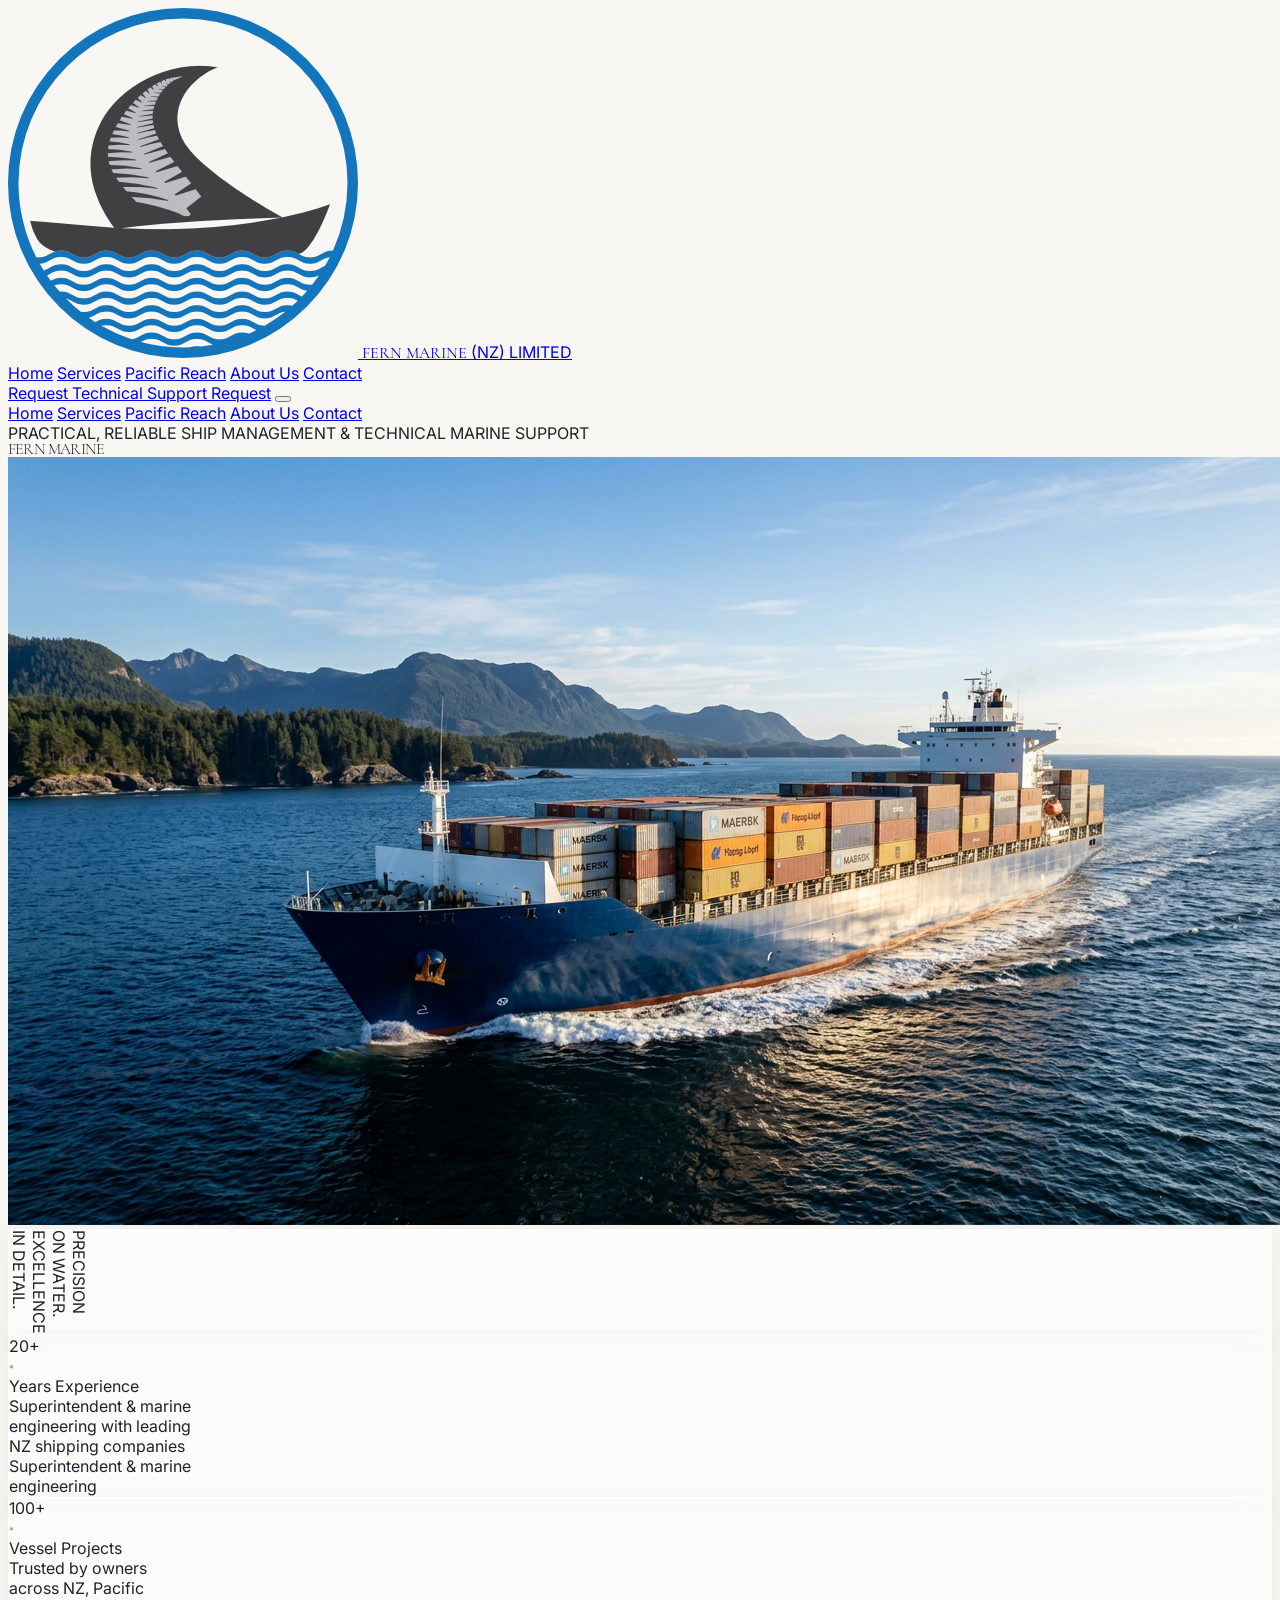
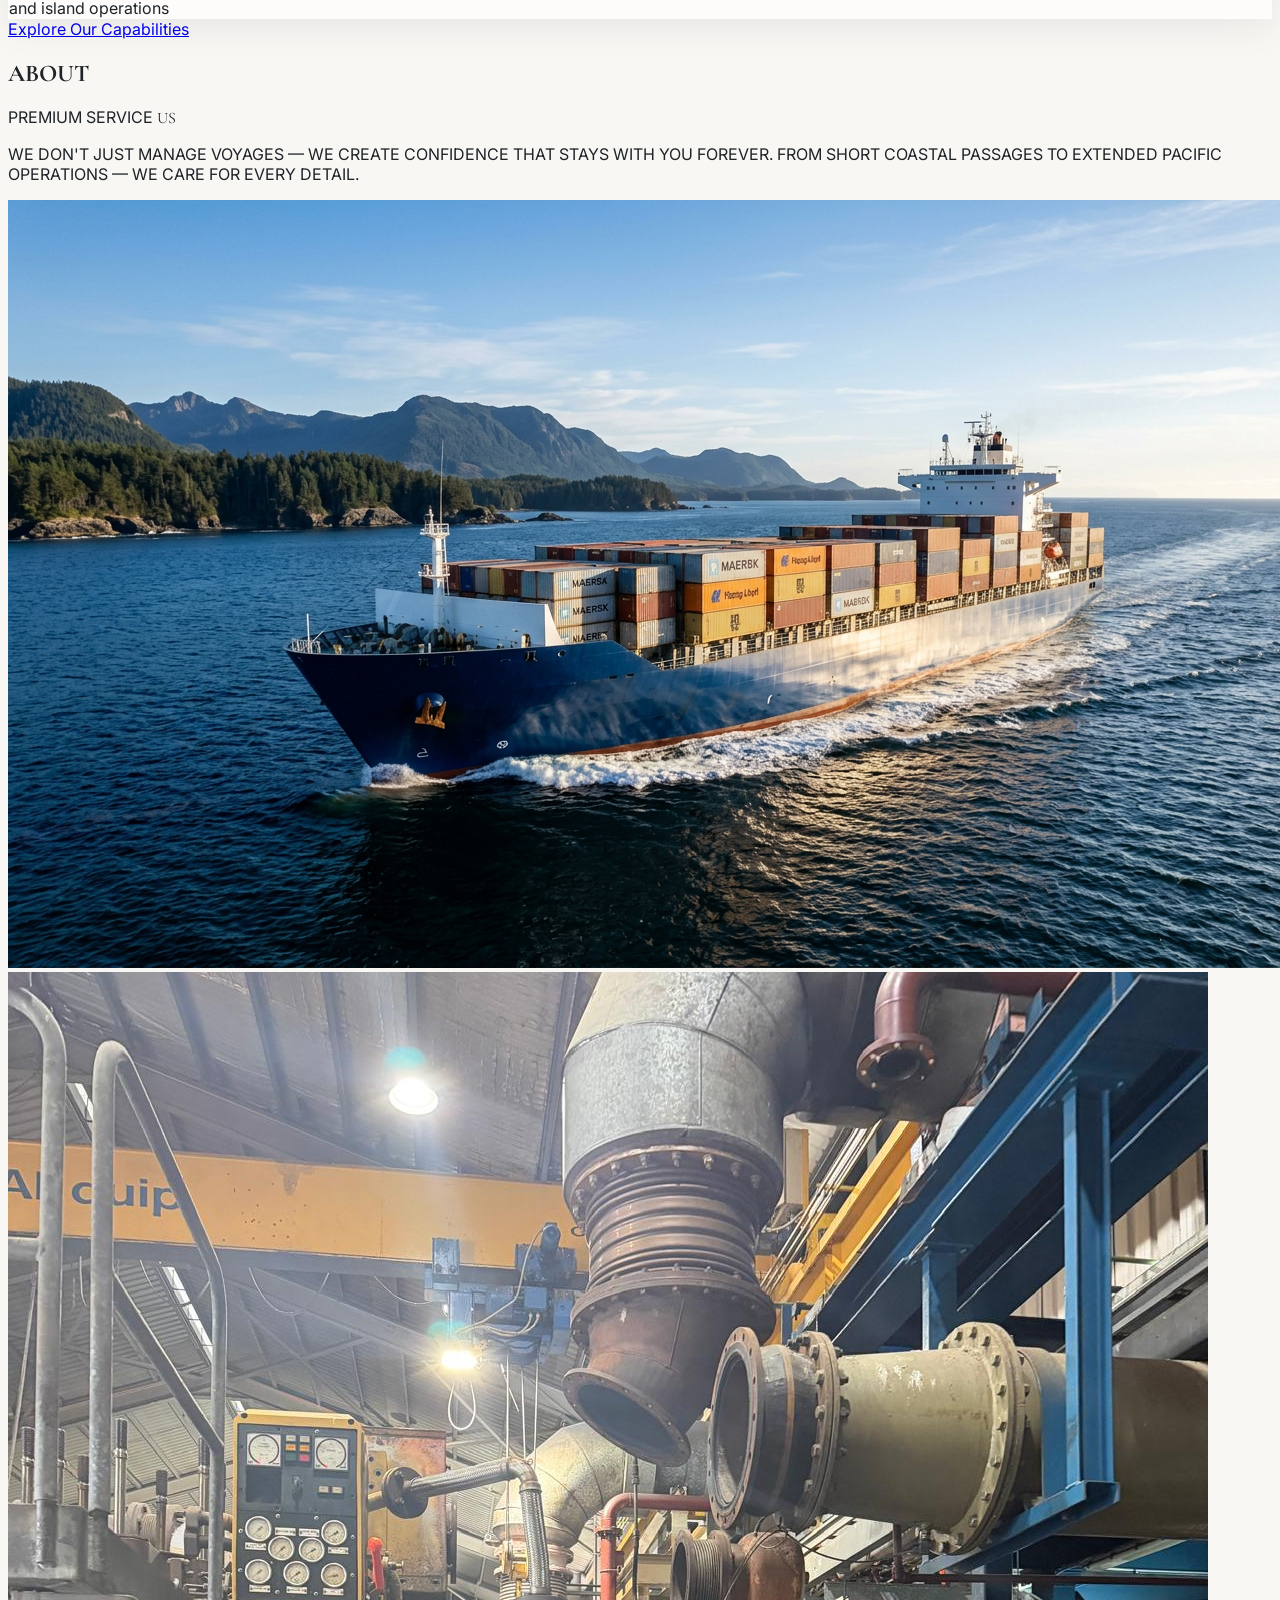
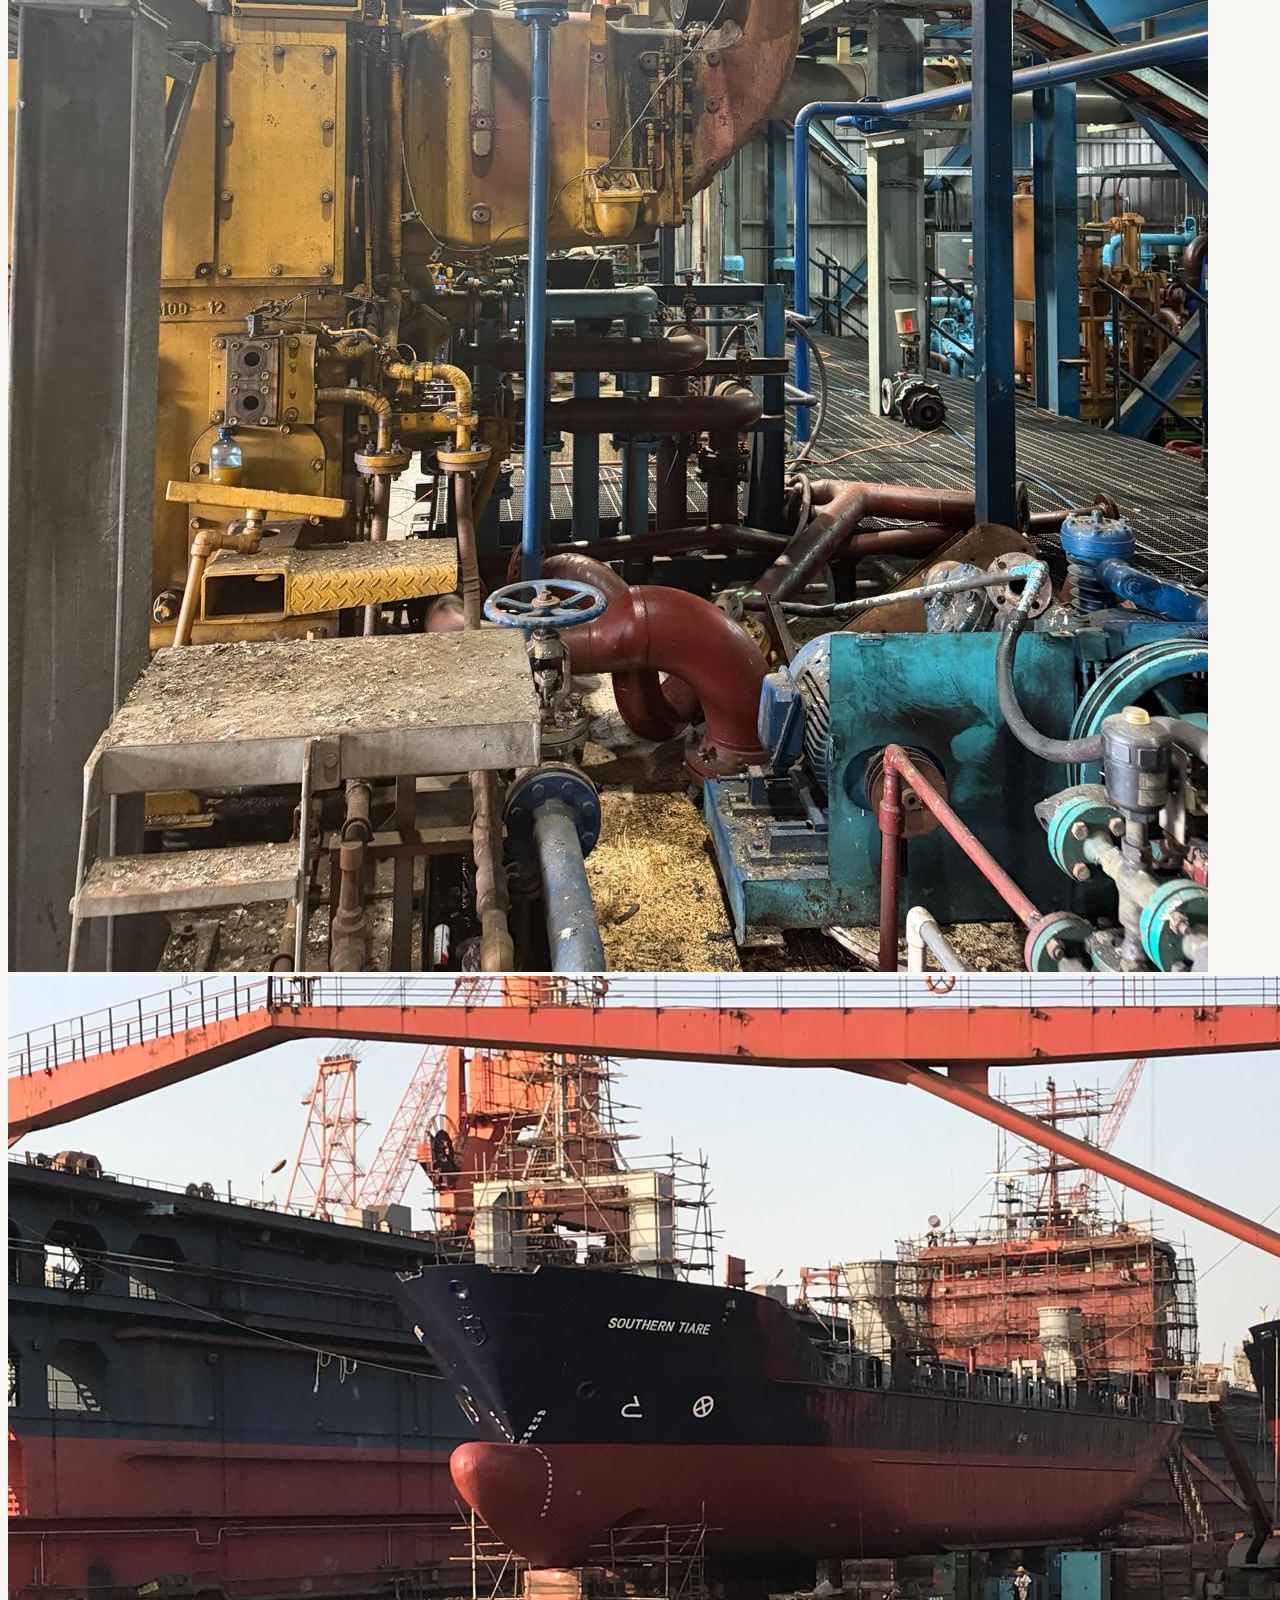
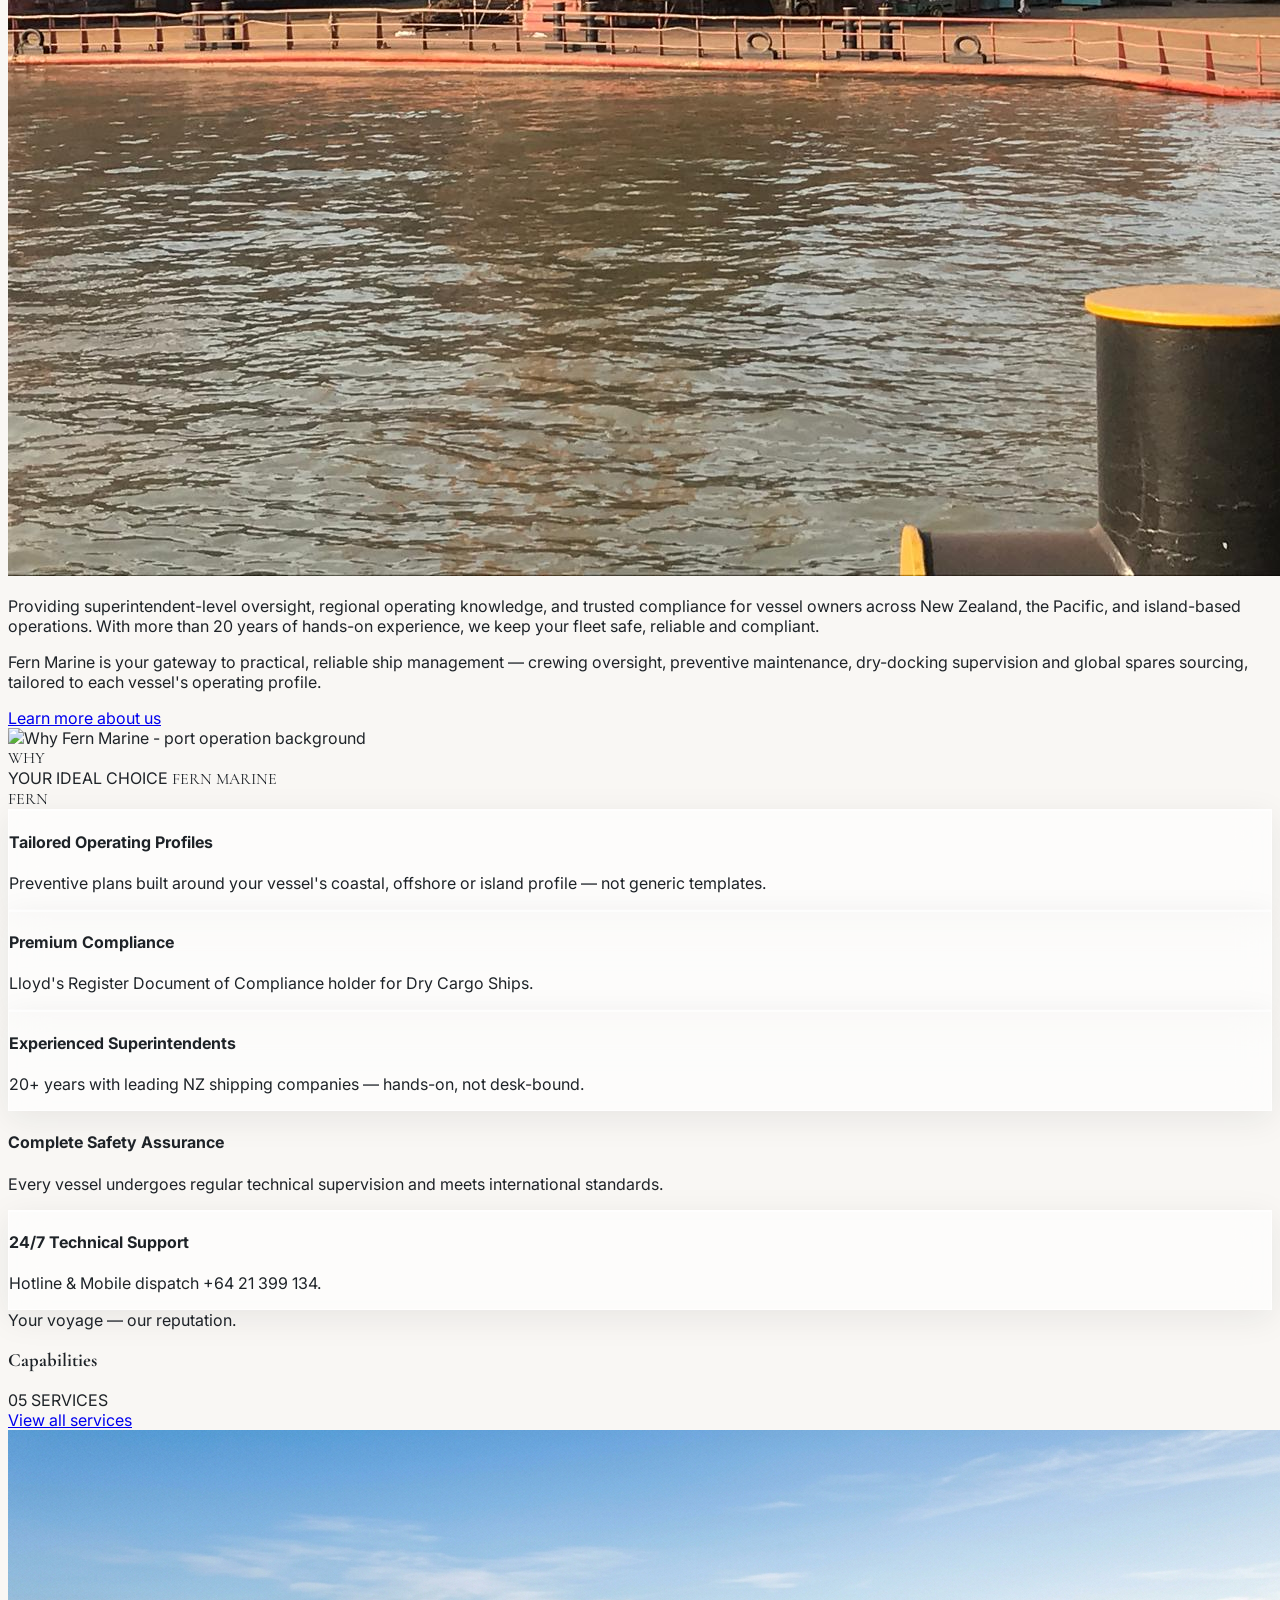
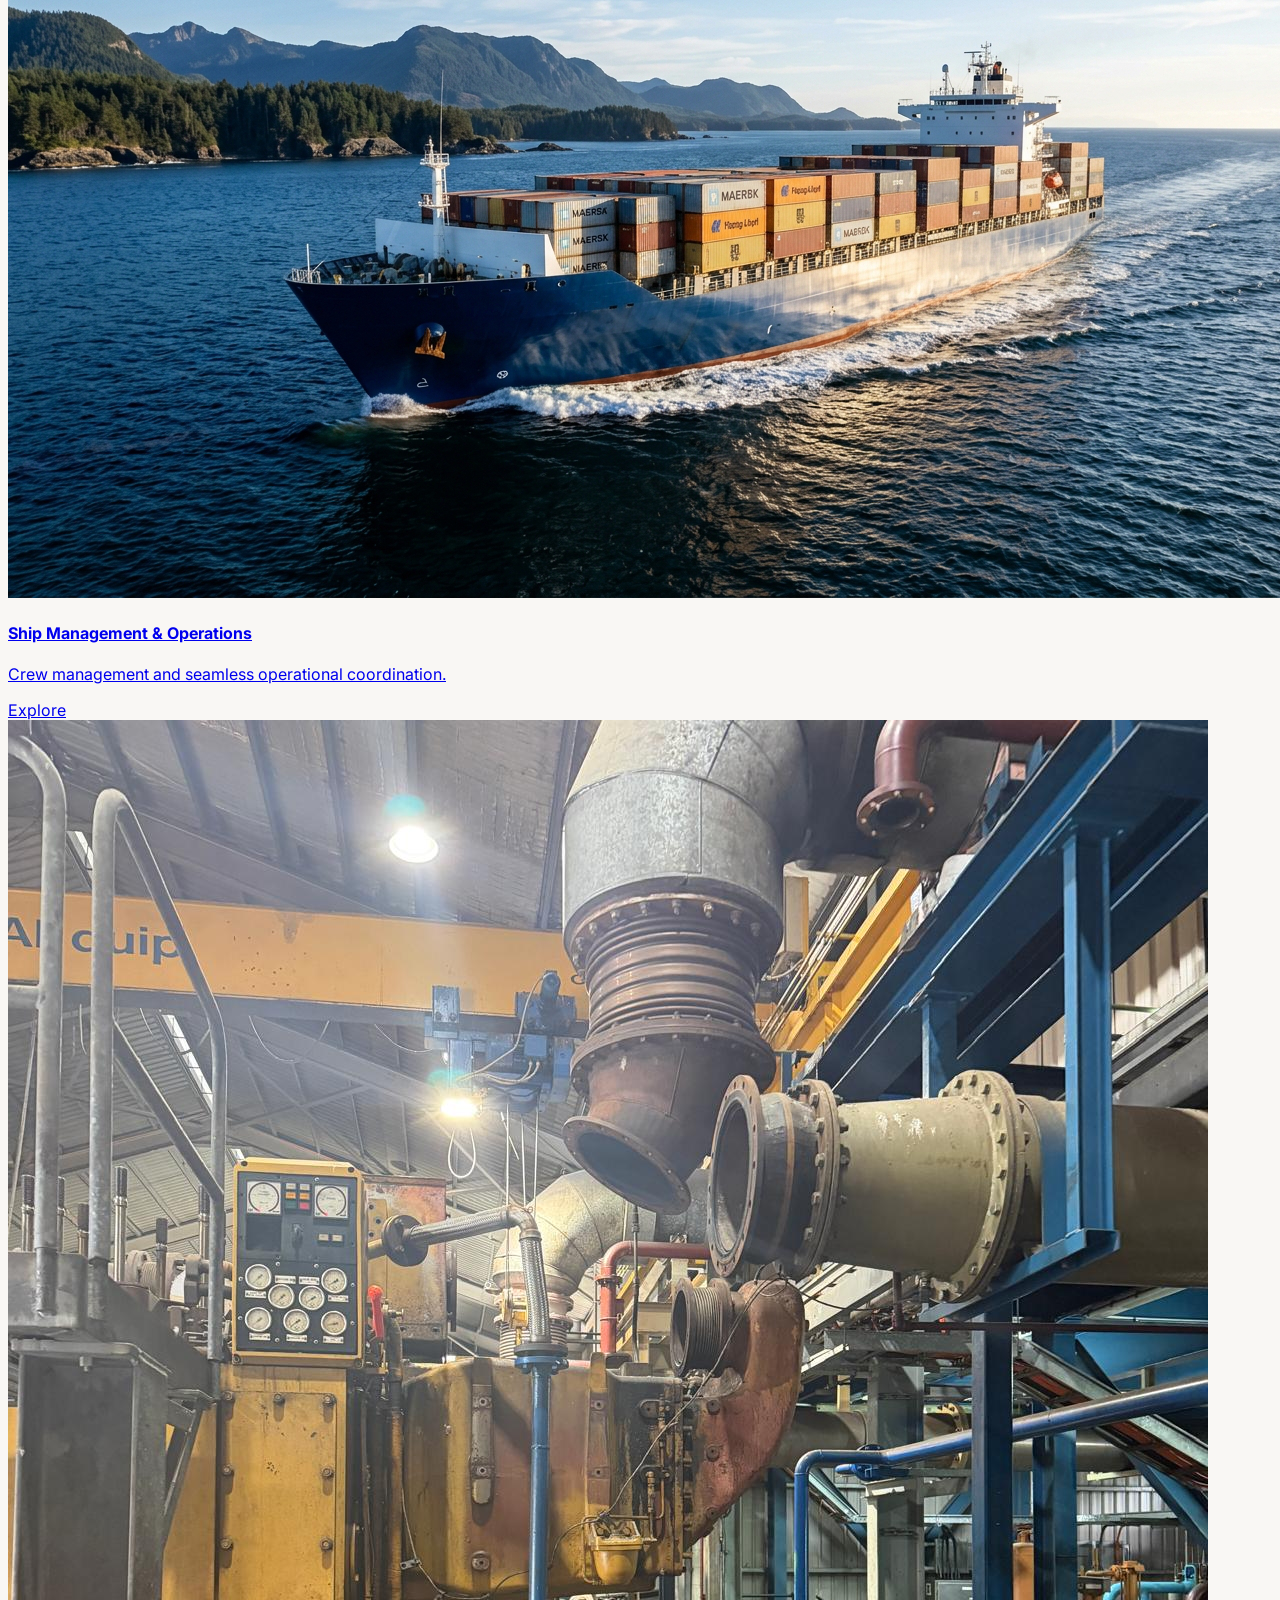
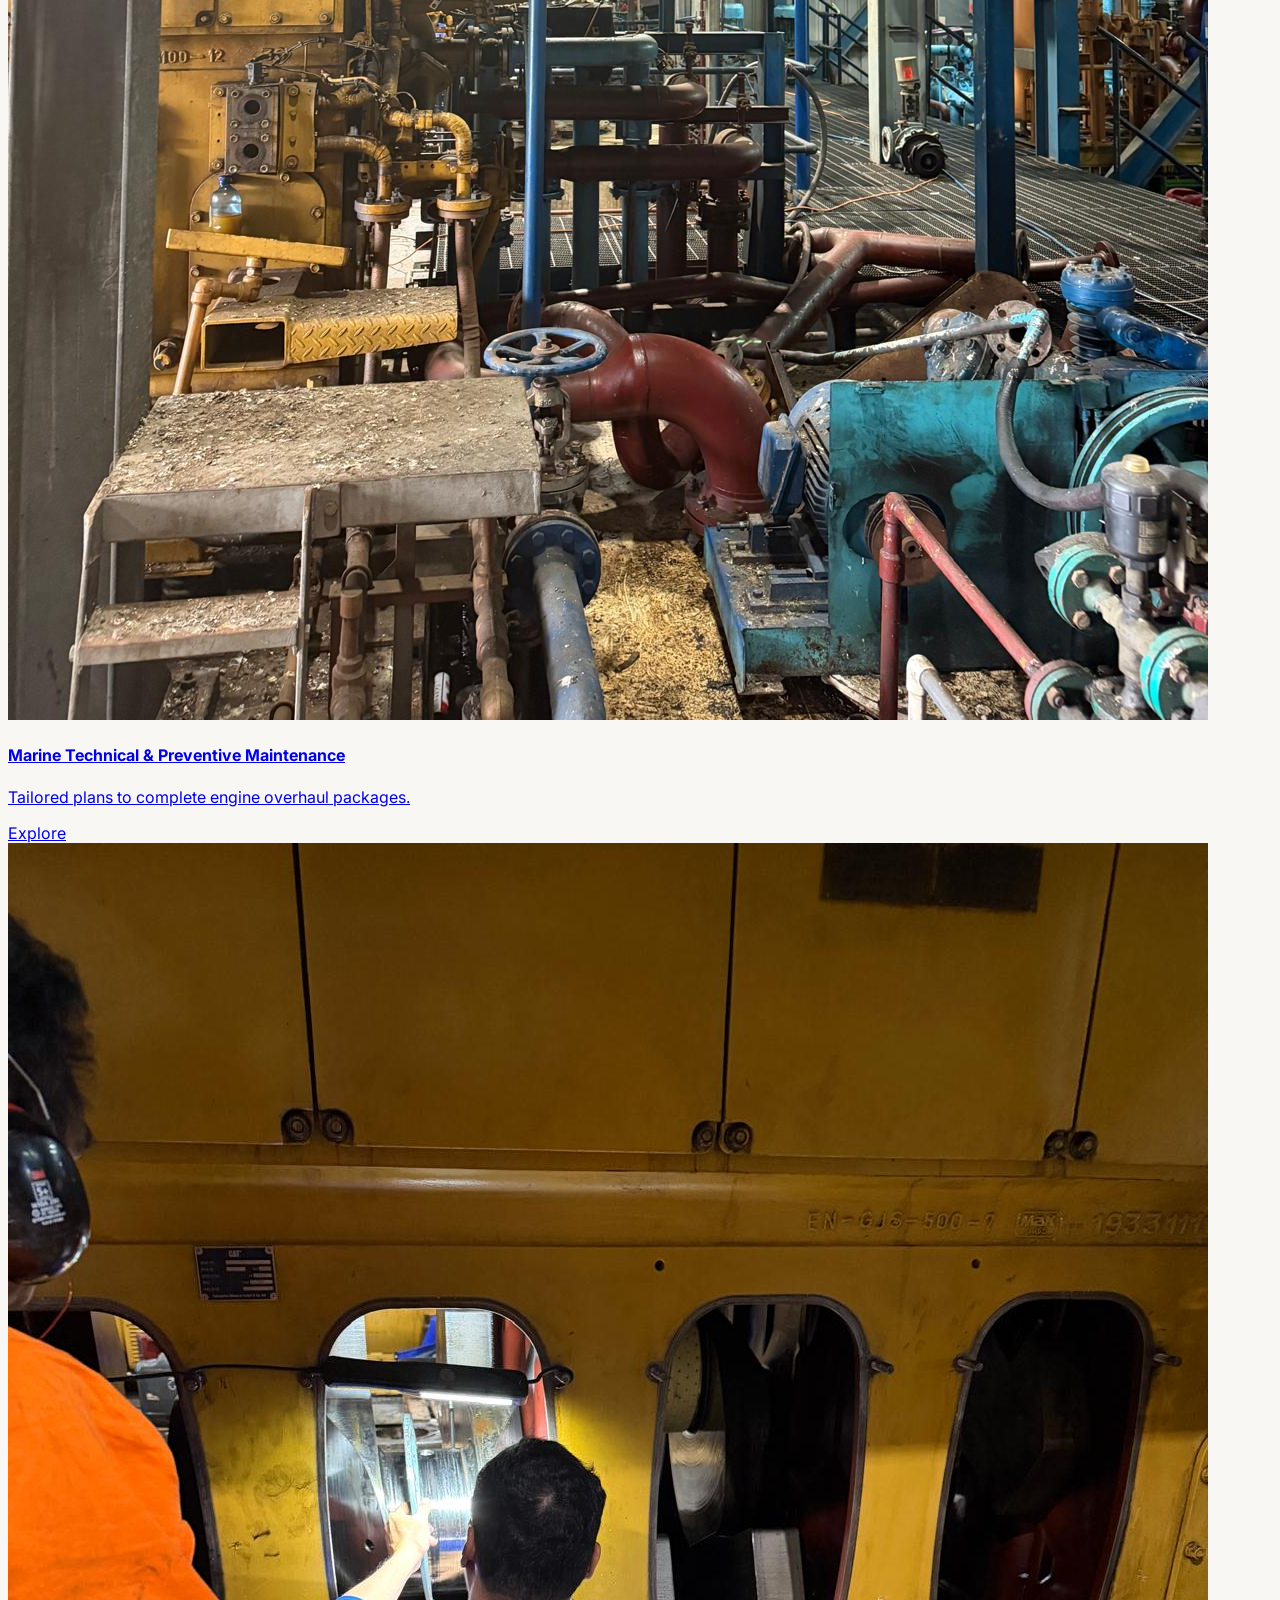
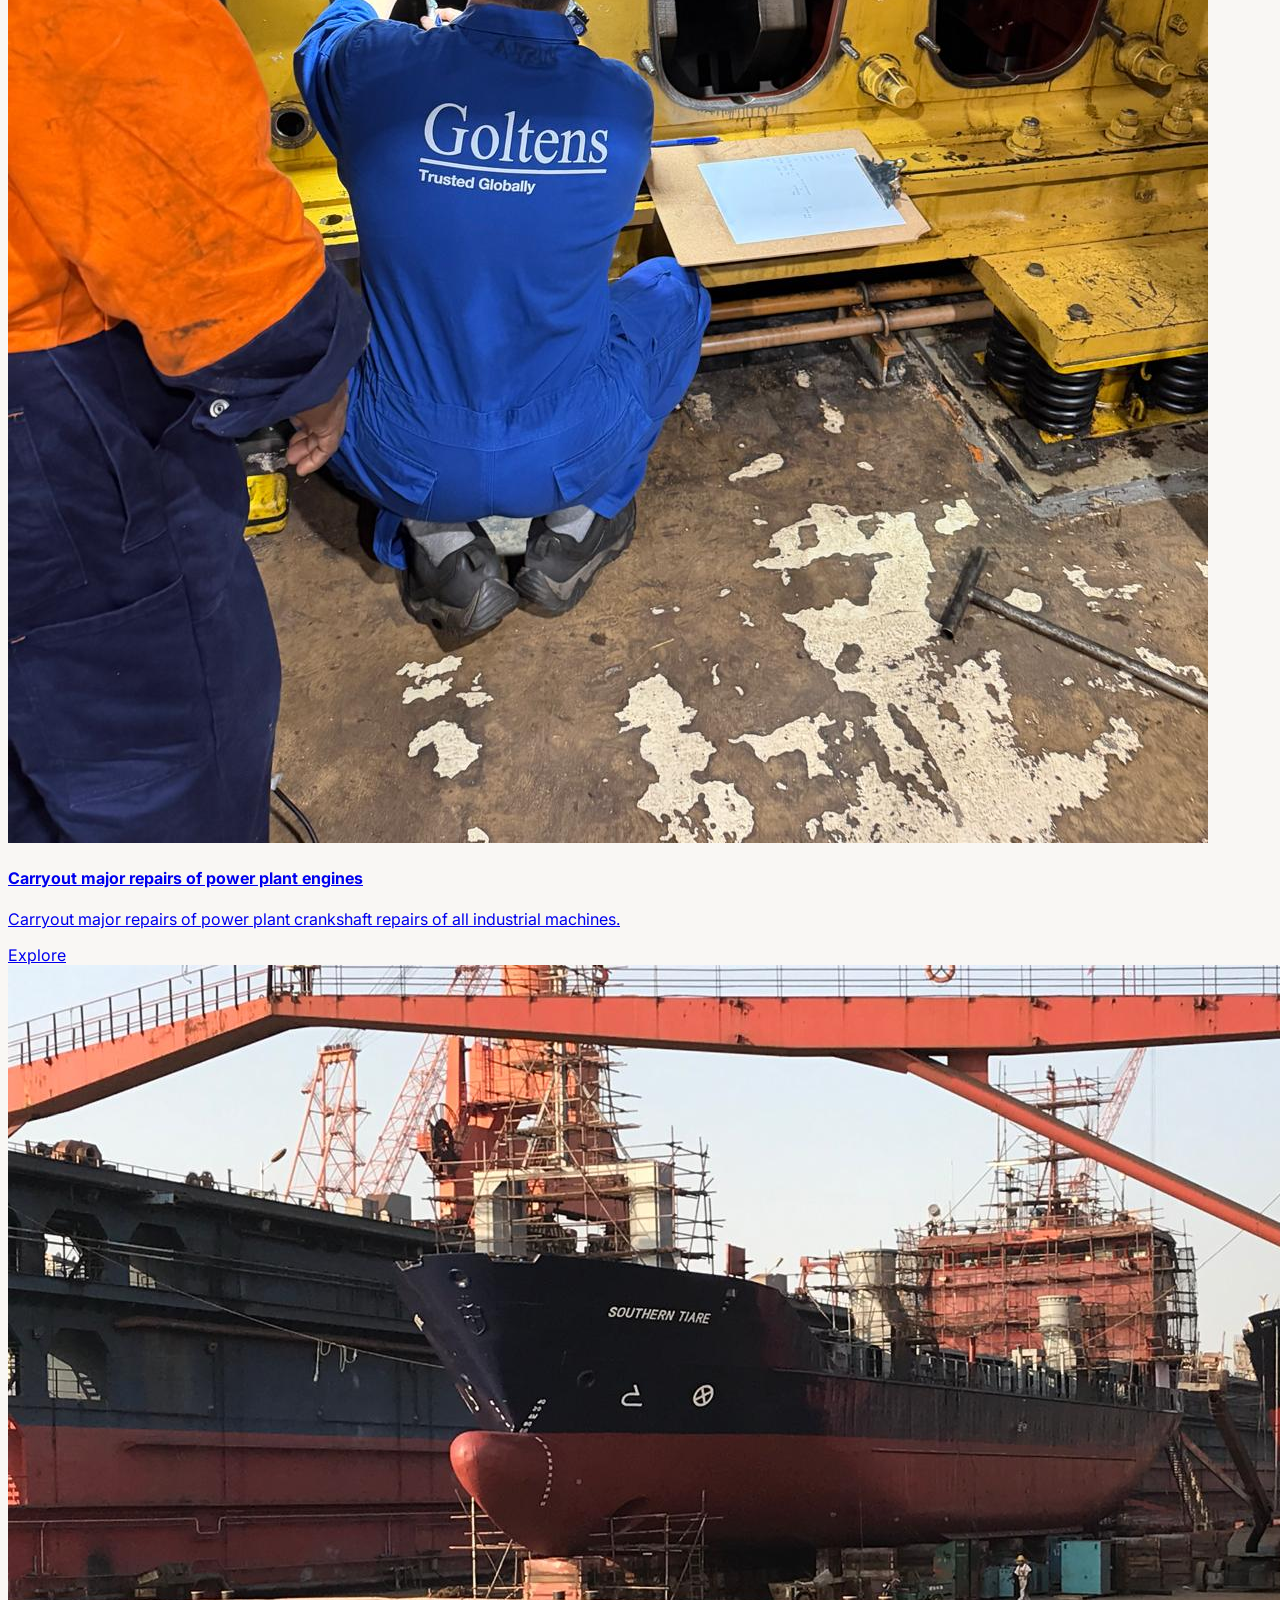
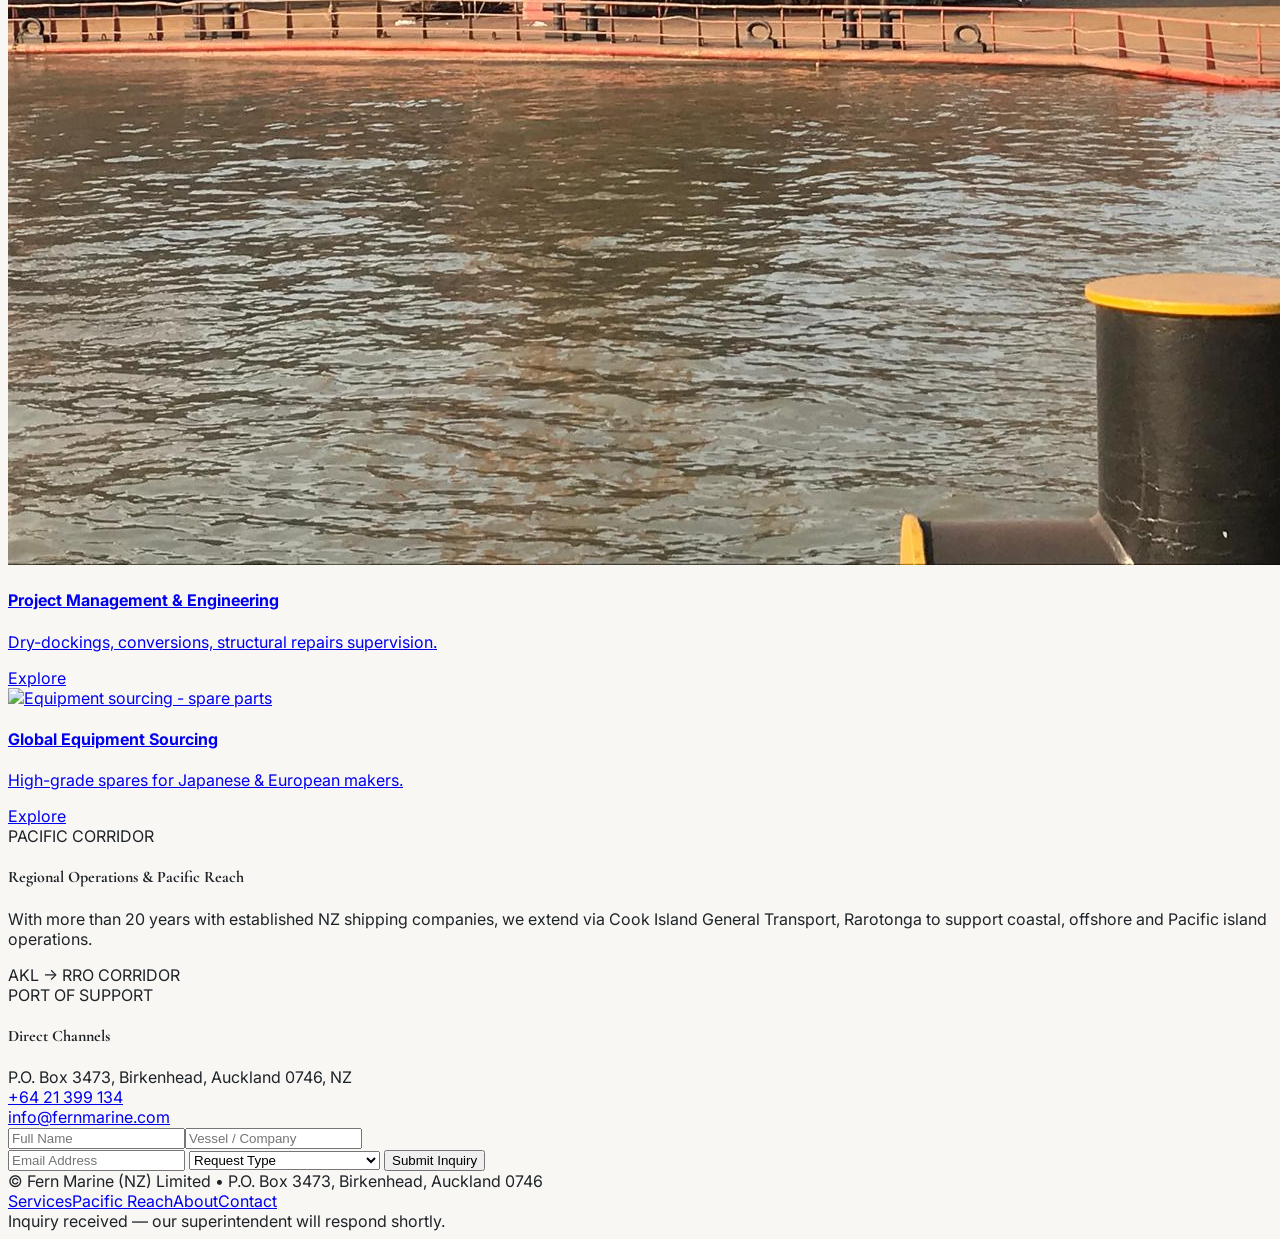
==== commit 82f1d36c: "Add files via upload" ====
--- a/index.html
+++ b/index.html
@@ -194,7 +194,7 @@
         <div class="reveal delay-2 glass rounded-[20px] p-6 flex flex-col">
           <div class="w-8 h-8 rounded-full bg-cream border border-black/5 grid place-items-center text-ink/60 shrink-0"><i data-lucide="star" class="w-4 h-4"></i></div>
           <h4 class="font-semibold text-ink mt-4 text-sm">24/7 Technical Support</h4>
-          <p class="text-xs text-ink/55 leading-6 mt-2">Superintendent hotline +64 9 4199339 and mobile dispatch +64 21 399 134.</p>
+          <p class="text-xs text-ink/55 leading-6 mt-2">Hotline &amp; Mobile dispatch +64 21 399 134.</p>
         </div>
       </div>
 
@@ -224,6 +224,10 @@
         <div class="h-32 overflow-hidden bg-stone"><img src="images/Marine_diesel_engine_maintenance_202608311534.jpeg" alt="Marine technical - diesel engine overhaul" class="w-full h-full object-cover object-center group-hover:scale-105 transition duration-700"/></div>
         <div class="p-4 flex flex-col flex-1"><h4 class="font-semibold text-ink text-[13px] leading-tight">Marine Technical & Preventive Maintenance</h4><p class="text-[11px] text-ink/55 leading-5 mt-2 flex-1">Tailored plans to complete engine overhaul packages.</p><span class="mt-3 inline-flex text-[11px] font-semibold text-[#C8A88A] gap-1">Explore <i data-lucide="arrow-up-right" class="w-3 h-3"></i></span></div>
       </a>
+      <a href="services/power-plant-repairs.html" class="group rounded-[20px] overflow-hidden bg-white border border-black/5 hover:shadow-[0_16px_40px_rgba(30,35,40,0.08)] transition flex flex-col">
+        <div class="h-32 overflow-hidden bg-stone"><img src="images/Repaires.jpeg" alt="Carryout major repairs of power plant engines" class="w-full h-full object-cover object-center group-hover:scale-105 transition duration-700"/></div>
+        <div class="p-4 flex flex-col flex-1"><h4 class="font-semibold text-ink text-[13px] leading-tight">Carryout major repairs of power plant engines</h4><p class="text-[11px] text-ink/55 leading-5 mt-2 flex-1">Carryout major repairs of power plant crankshaft repairs of all industrial machines.</p><span class="mt-3 inline-flex text-[11px] font-semibold text-[#C8A88A] gap-1">Explore <i data-lucide="arrow-up-right" class="w-3 h-3"></i></span></div>
+      </a>
       <a href="services/project-management.html" class="group rounded-[20px] overflow-hidden bg-white border border-black/5 hover:shadow-[0_16px_40px_rgba(30,35,40,0.08)] transition flex flex-col">
         <div class="h-32 overflow-hidden bg-stone"><img src="images/Drydock_project.jpg" alt="Project management - dry-docking" class="w-full h-full object-cover object-center group-hover:scale-105 transition duration-700"/></div>
         <div class="p-4 flex flex-col flex-1"><h4 class="font-semibold text-ink text-[13px] leading-tight">Project Management & Engineering</h4><p class="text-[11px] text-ink/55 leading-5 mt-2 flex-1">Dry-dockings, conversions, structural repairs supervision.</p><span class="mt-3 inline-flex text-[11px] font-semibold text-[#C8A88A] gap-1">Explore <i data-lucide="arrow-up-right" class="w-3 h-3"></i></span></div>
@@ -231,10 +235,6 @@
       <a href="services/equipment-sourcing.html" class="group rounded-[20px] overflow-hidden bg-white border border-black/5 hover:shadow-[0_16px_40px_rgba(30,35,40,0.08)] transition flex flex-col">
         <div class="h-32 overflow-hidden bg-stone"><img src="https://images.unsplash.com/photo-1586528116311-ad8dd3c8310d?auto=format&fit=crop&w=800&q=80" alt="Equipment sourcing - spare parts" class="w-full h-full object-cover object-center group-hover:scale-105 transition duration-700"/></div>
         <div class="p-4 flex flex-col flex-1"><h4 class="font-semibold text-ink text-[13px] leading-tight">Global Equipment Sourcing</h4><p class="text-[11px] text-ink/55 leading-5 mt-2 flex-1">High-grade spares for Japanese & European makers.</p><span class="mt-3 inline-flex text-[11px] font-semibold text-[#C8A88A] gap-1">Explore <i data-lucide="arrow-up-right" class="w-3 h-3"></i></span></div>
-      </a>
-      <a href="services/power-plant-repairs.html" class="group rounded-[20px] overflow-hidden bg-white border border-black/5 hover:shadow-[0_16px_40px_rgba(30,35,40,0.08)] transition flex flex-col">
-        <div class="h-32 overflow-hidden bg-stone"><img src="images/Repaires.jpeg" alt="Carryout major repairs of power plant engines" class="w-full h-full object-cover object-center group-hover:scale-105 transition duration-700"/></div>
-        <div class="p-4 flex flex-col flex-1"><h4 class="font-semibold text-ink text-[13px] leading-tight">Carryout major repairs of power plant engines</h4><p class="text-[11px] text-ink/55 leading-5 mt-2 flex-1">Carryout major repairs of power plant crankshaft repairs of all industrial machines.</p><span class="mt-3 inline-flex text-[11px] font-semibold text-[#C8A88A] gap-1">Explore <i data-lucide="arrow-up-right" class="w-3 h-3"></i></span></div>
       </a>
     </div>
   </div>
@@ -257,8 +257,8 @@
       <h4 class="font-display text-2xl mt-2">Direct Channels</h4>
       <div class="mt-5 space-y-3 text-sm text-white/70">
         <div class="flex gap-3"><i data-lucide="map-pin" class="w-4 h-4 text-[#C8A88A] mt-0.5"></i><span>P.O. Box 3473, Birkenhead, Auckland 0746, NZ</span></div>
-        <div class="flex gap-3"><i data-lucide="phone" class="w-4 h-4 text-[#C8A88A] mt-0.5"></i><a href="tel:+6494199339" class="hover:text-white">+64 9 4199339</a><span class="text-white/30">/</span><a href="tel:+6421399134" class="hover:text-white">+64 21 399 134</a></div>
-        <div class="flex gap-3"><i data-lucide="mail" class="w-4 h-4 text-[#C8A88A] mt-0.5"></i><a href="mailto:tony@fernmarine.com" class="hover:text-white">tony@fernmarine.com</a></div>
+        <div class="flex gap-3"><i data-lucide="phone" class="w-4 h-4 text-[#C8A88A] mt-0.5"></i><a href="tel:+6421399134" class="hover:text-white">+64 21 399 134</a></div>
+        <div class="flex gap-3"><i data-lucide="mail" class="w-4 h-4 text-[#C8A88A] mt-0.5"></i><a href="mailto:info@fernmarine.com" class="hover:text-white">info@fernmarine.com</a></div>
       </div>
       <form id="inquiryForm" class="mt-6 grid gap-3">
         <div class="grid grid-cols-1 md:grid-cols-2 gap-3"><input required placeholder="Full Name" class="rounded-xl bg-white/10 border border-white/15 px-4 py-3 text-sm placeholder:text-white/40 focus:outline-none focus:border-[#C8A88A]"/><input required placeholder="Vessel / Company" class="rounded-xl bg-white/10 border border-white/15 px-4 py-3 text-sm placeholder:text-white/40 focus:outline-none focus:border-[#C8A88A]"/></div>
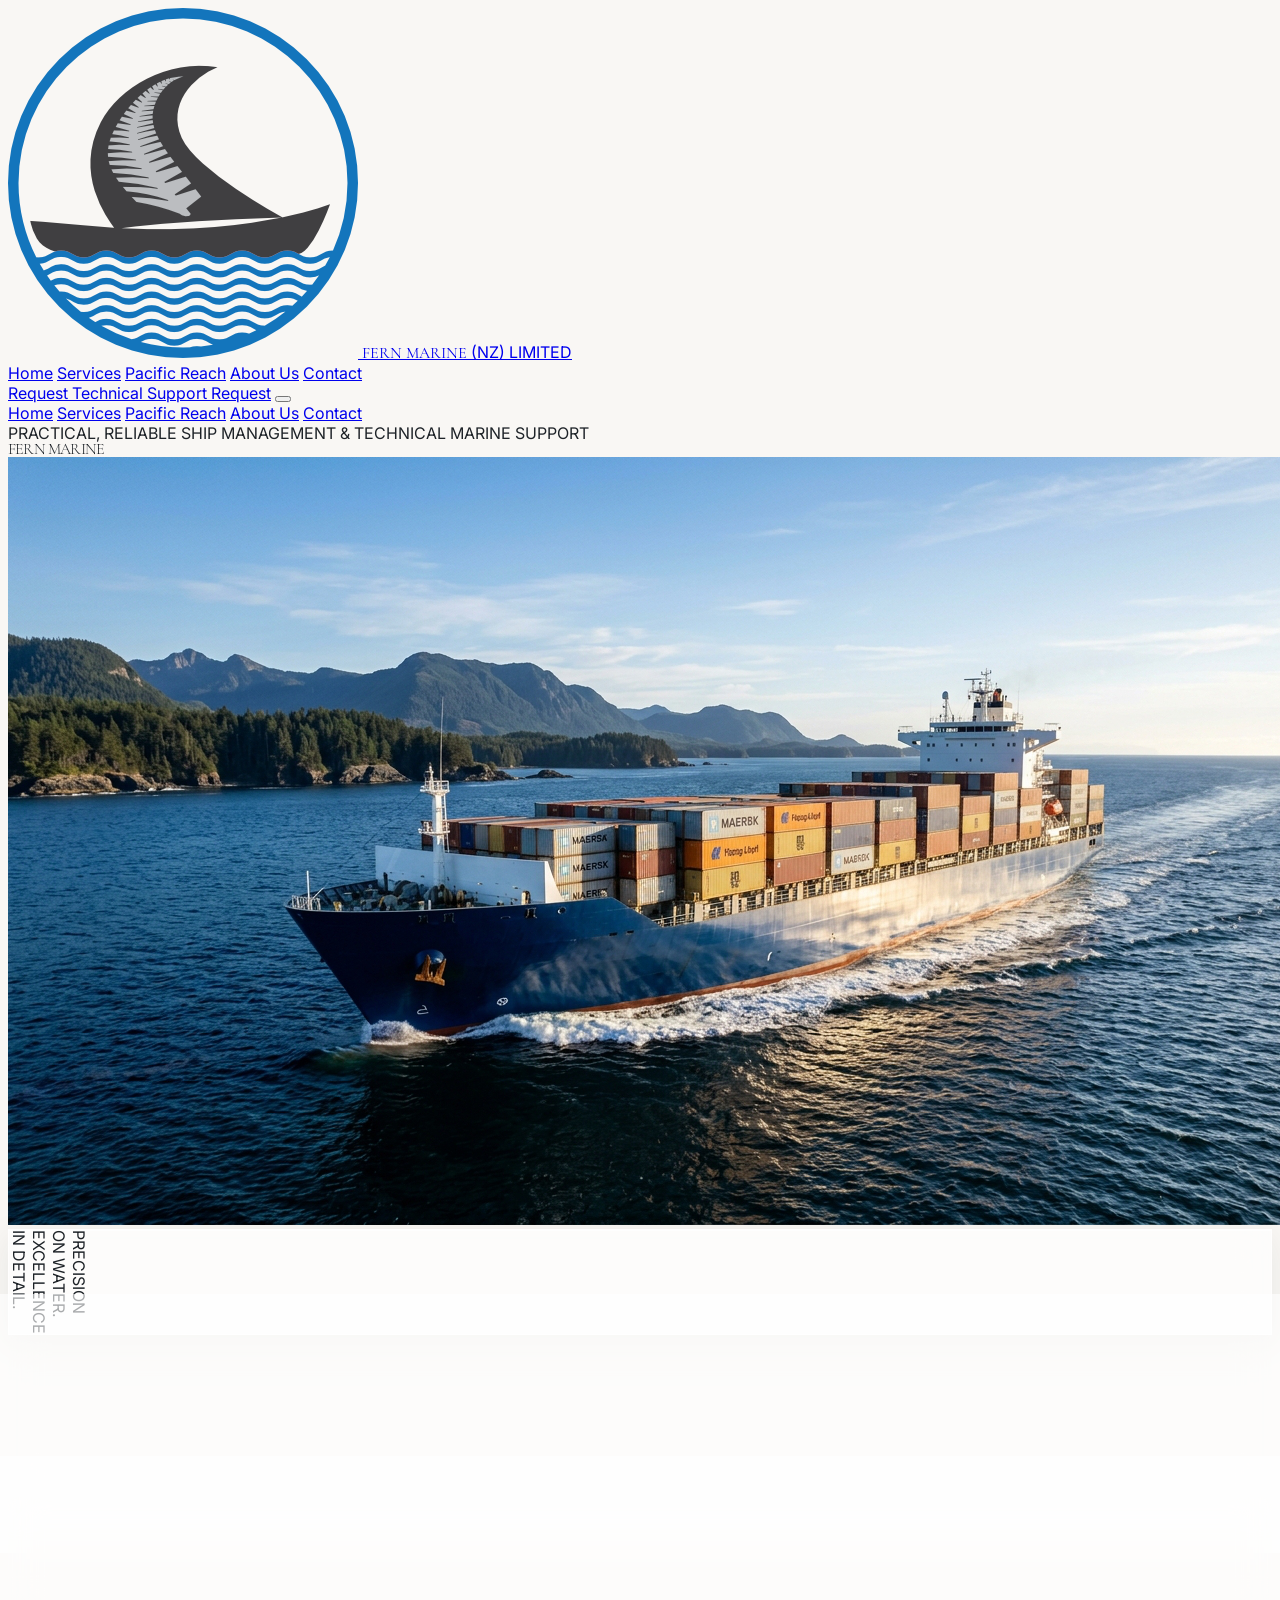
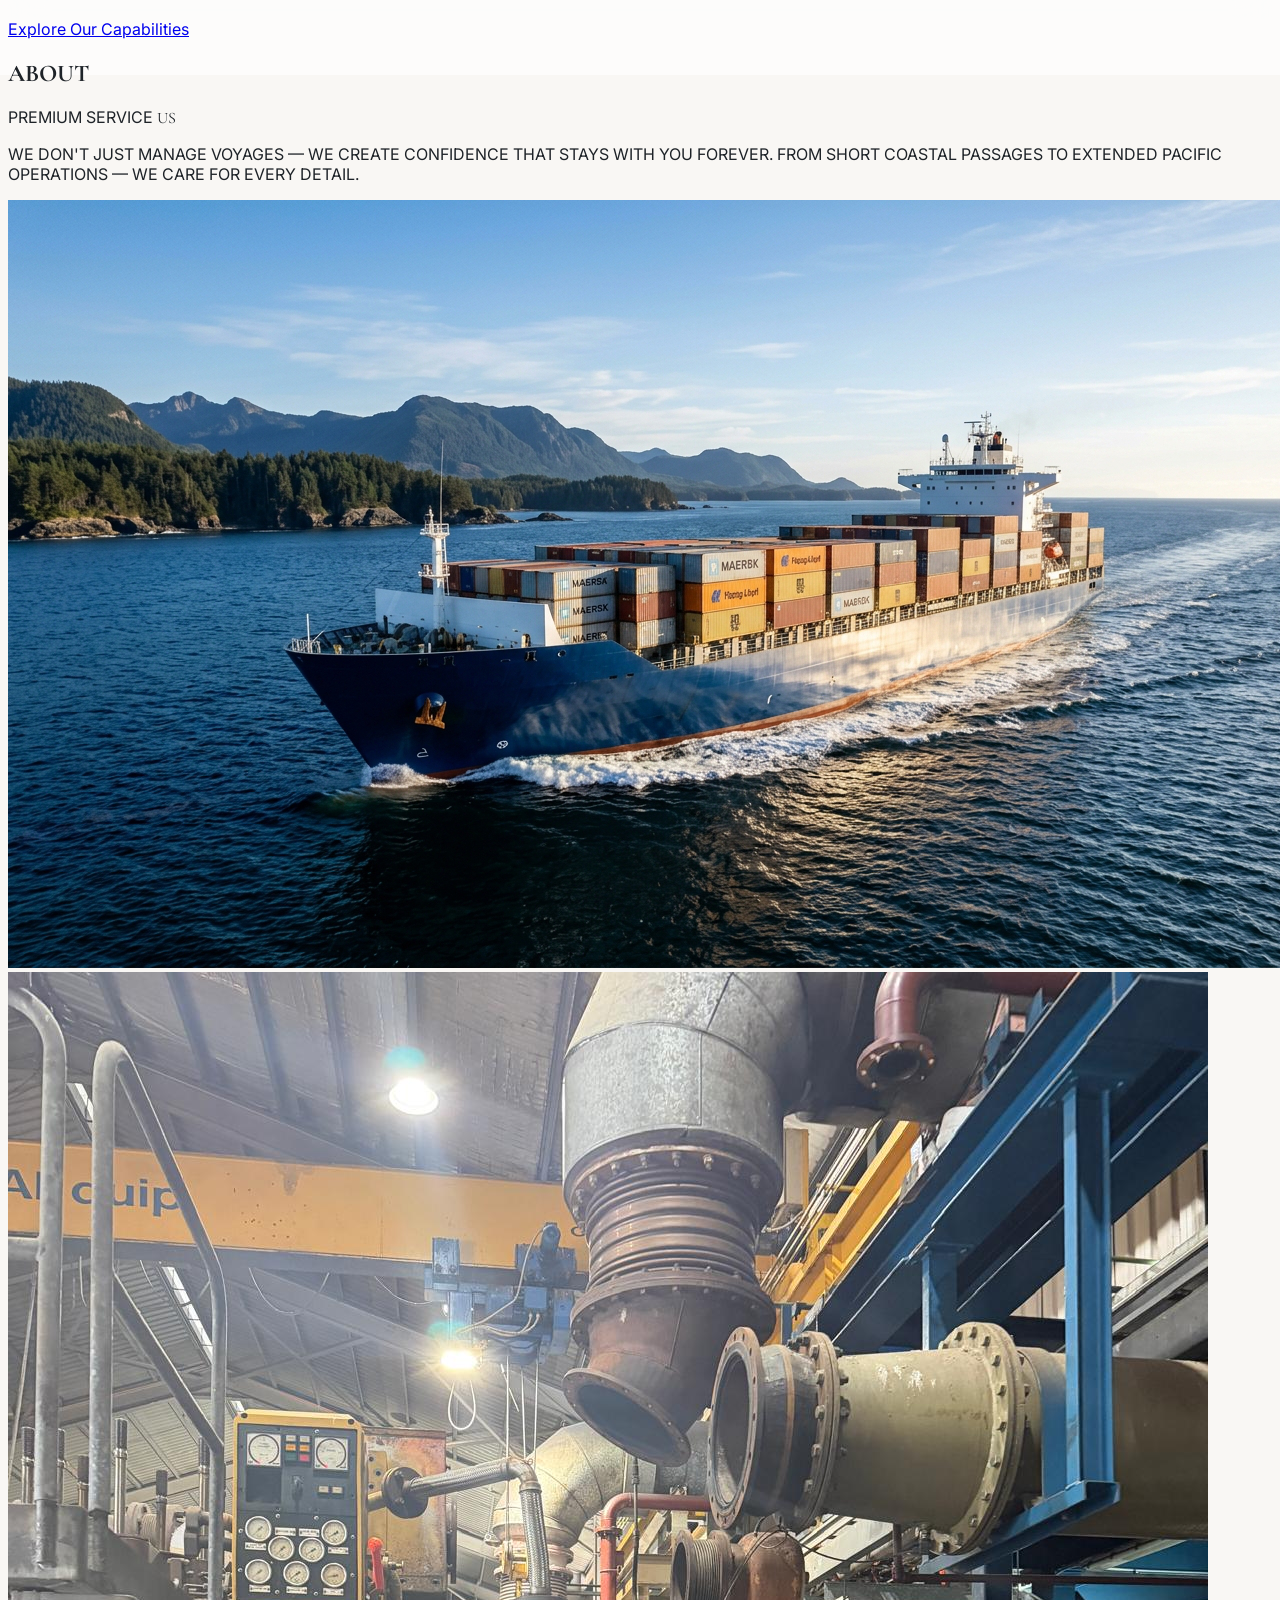
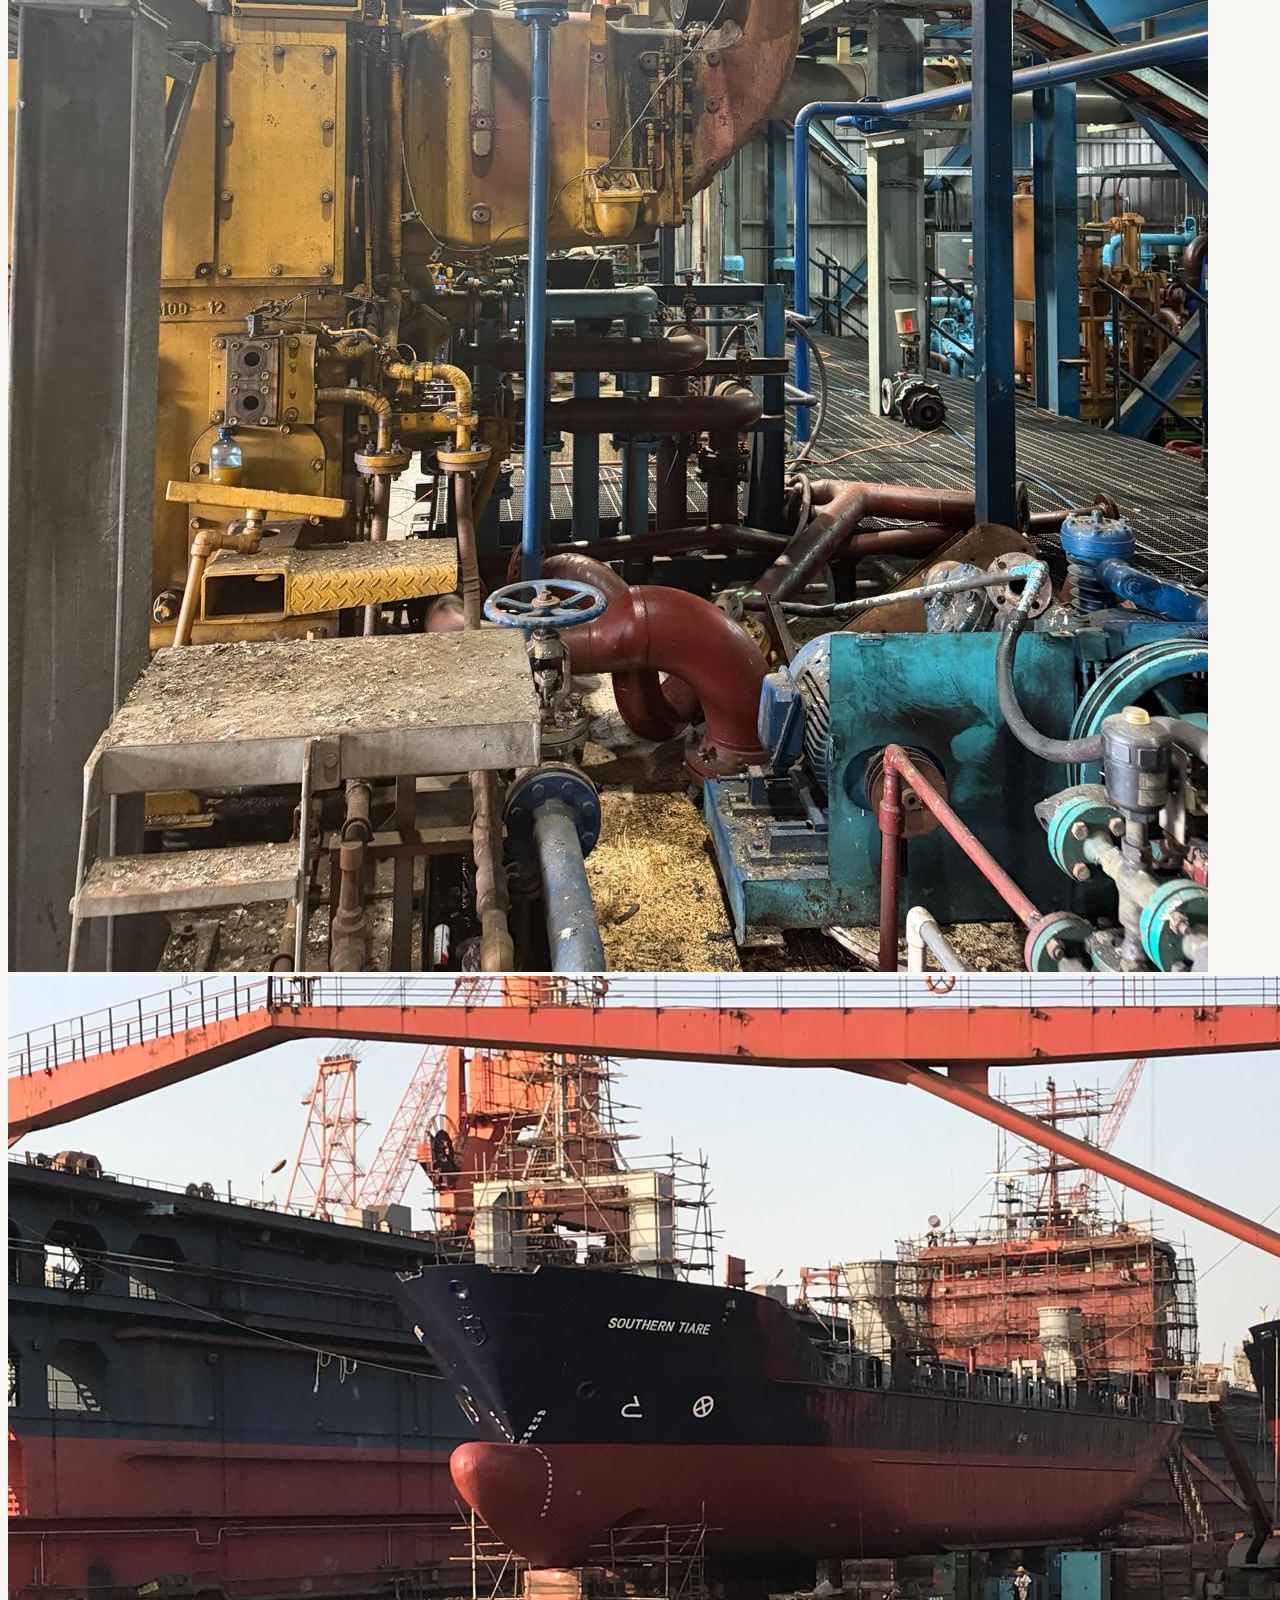
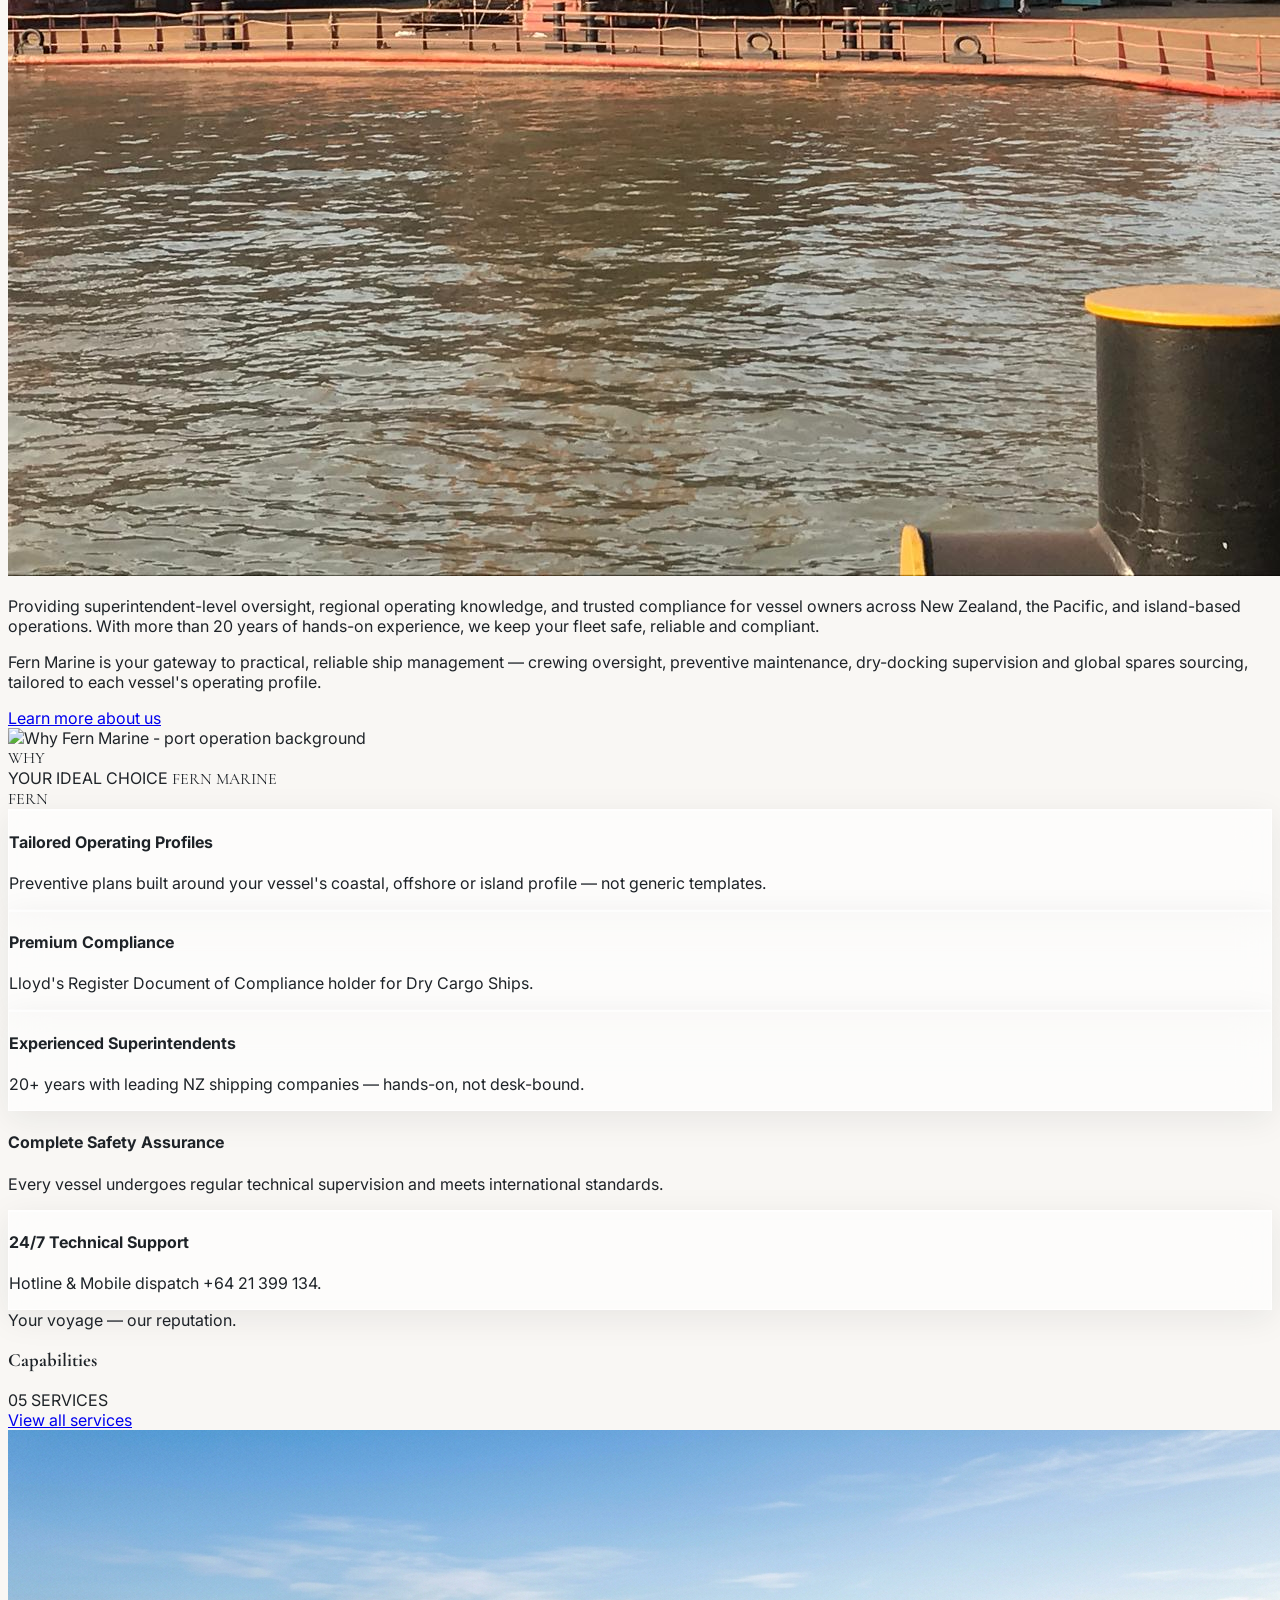
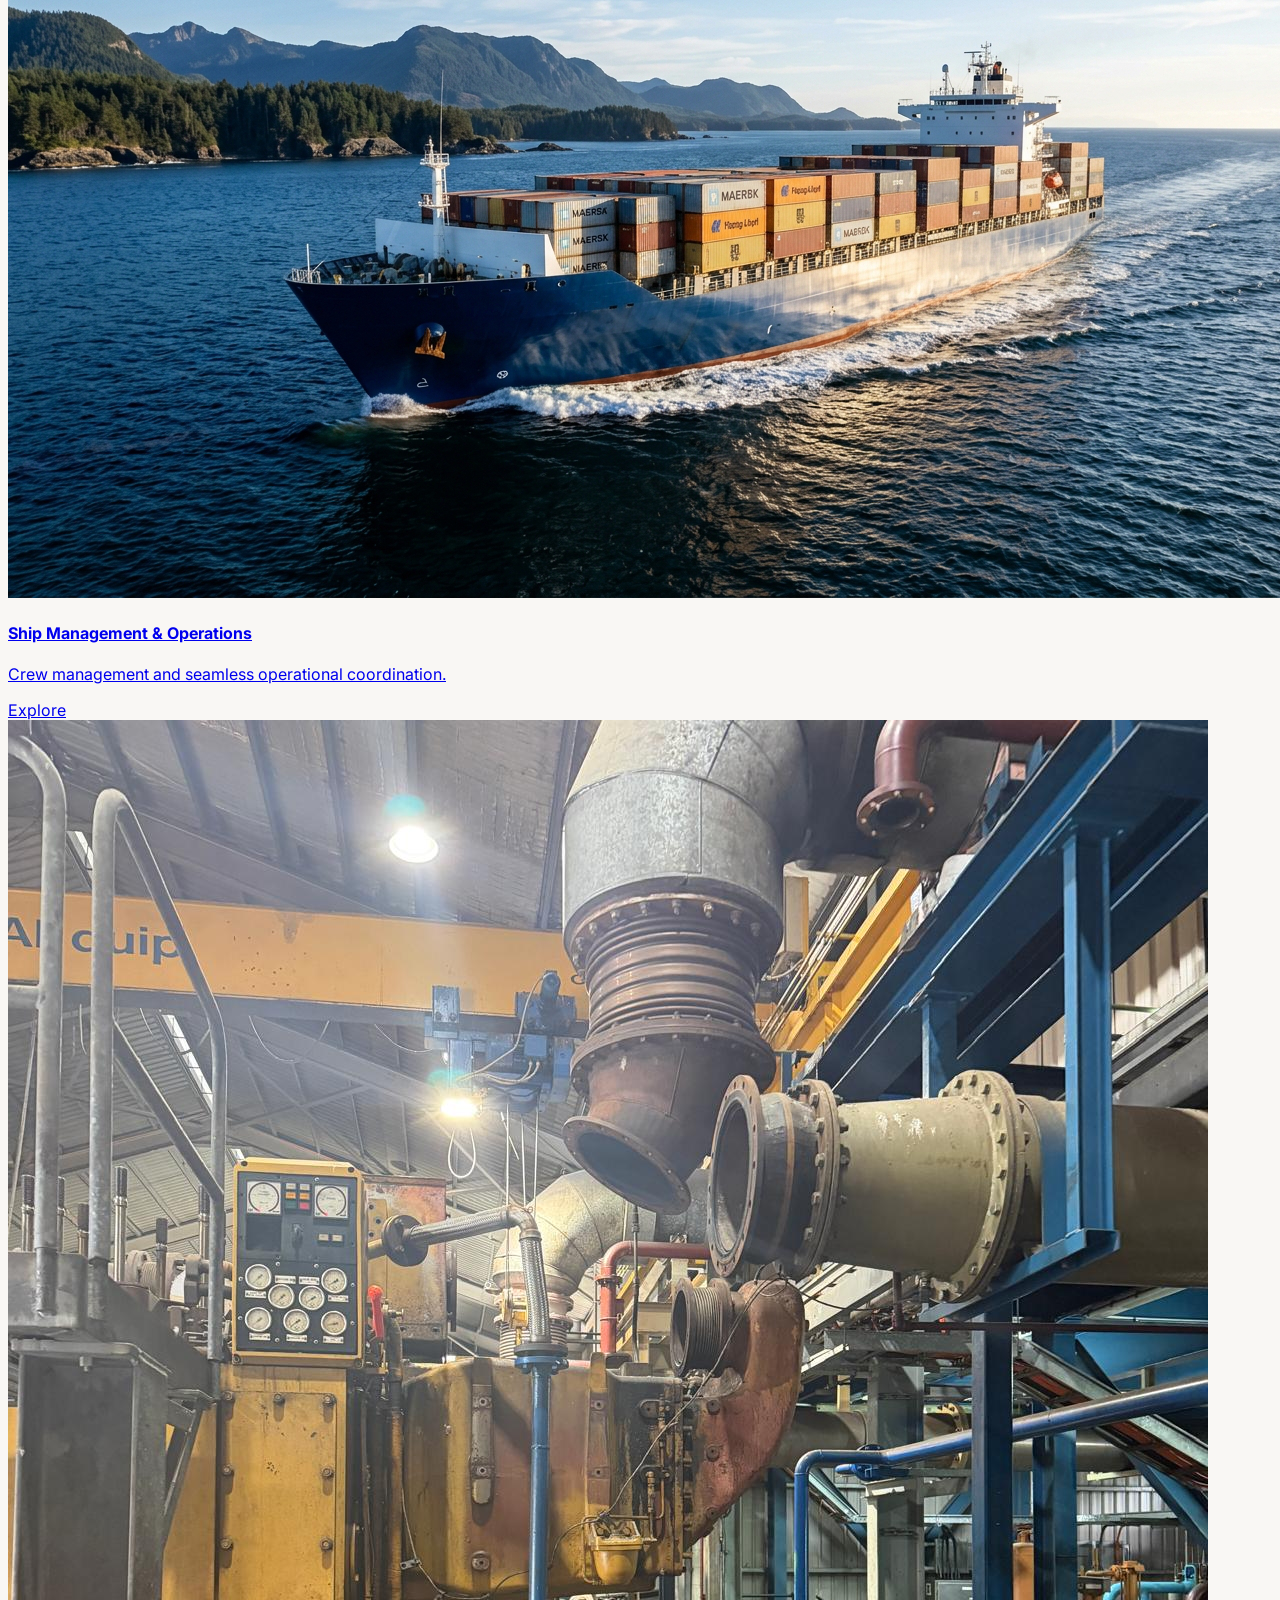
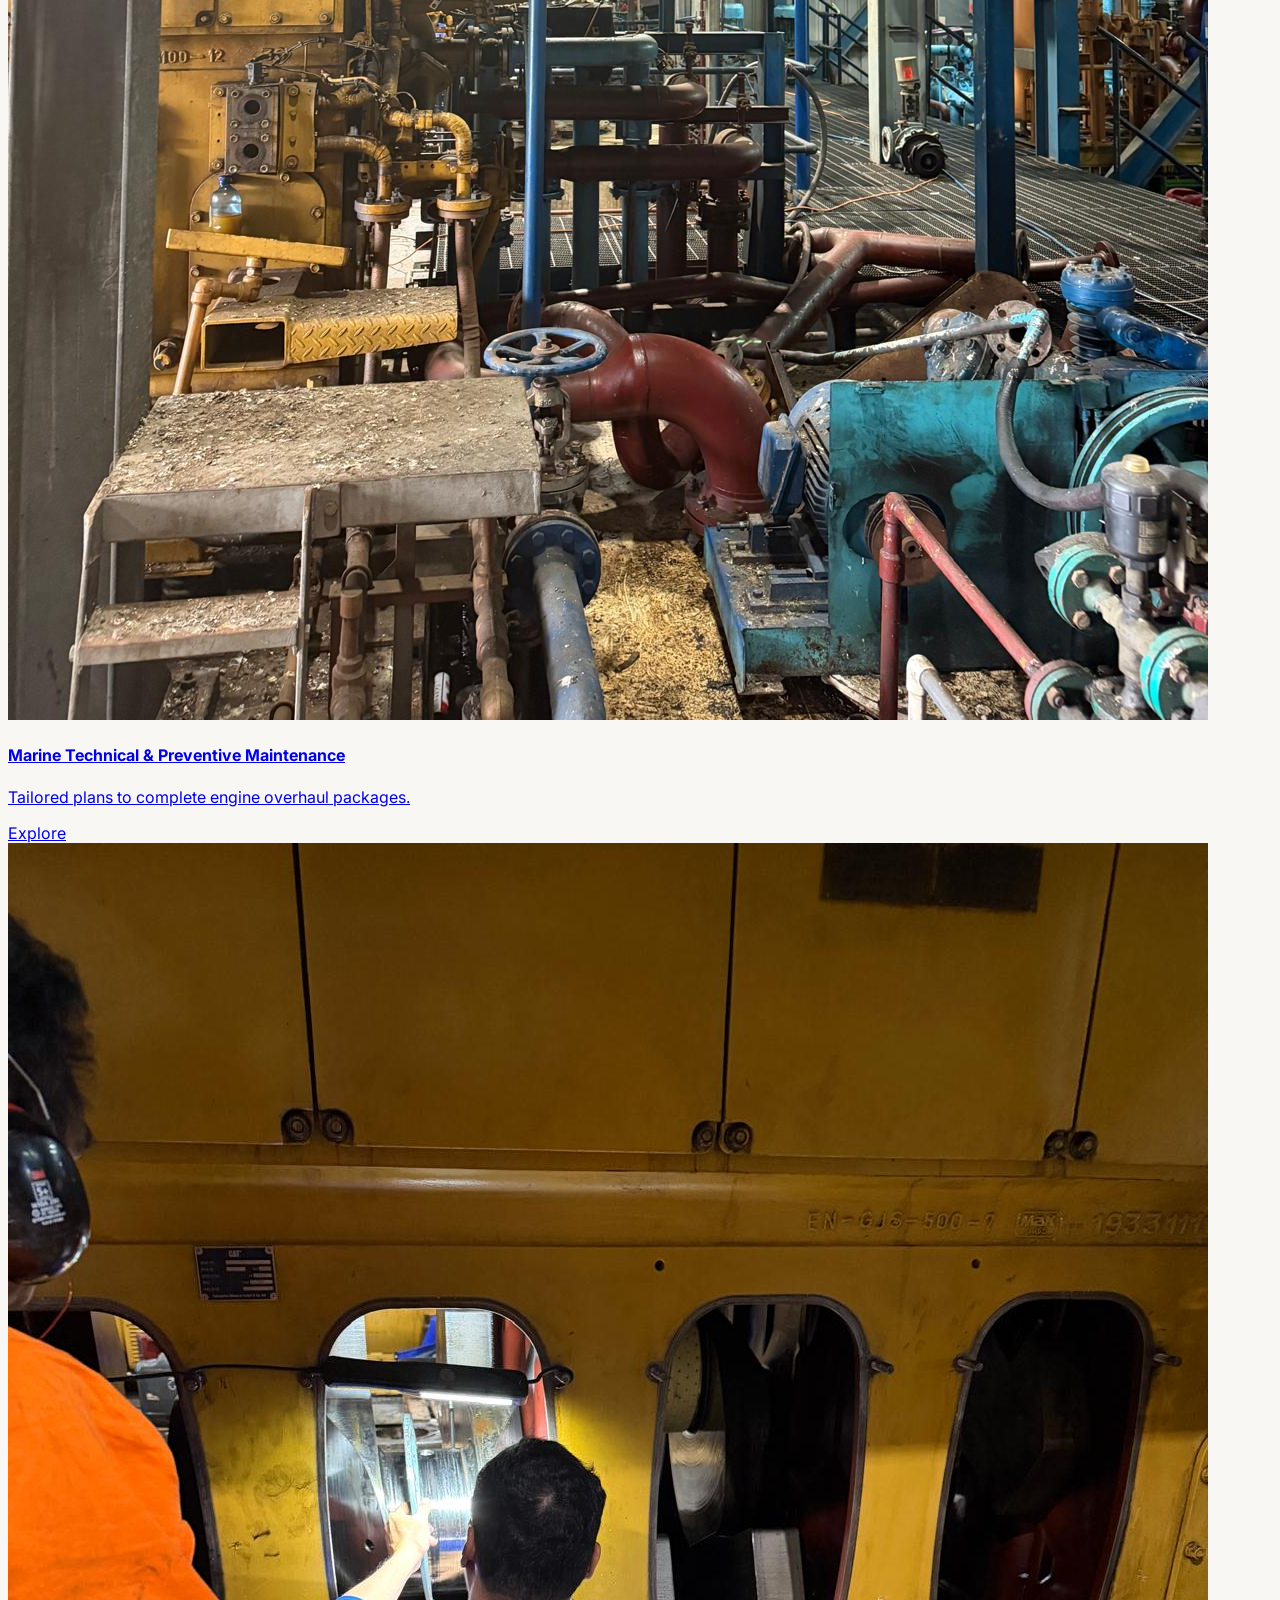
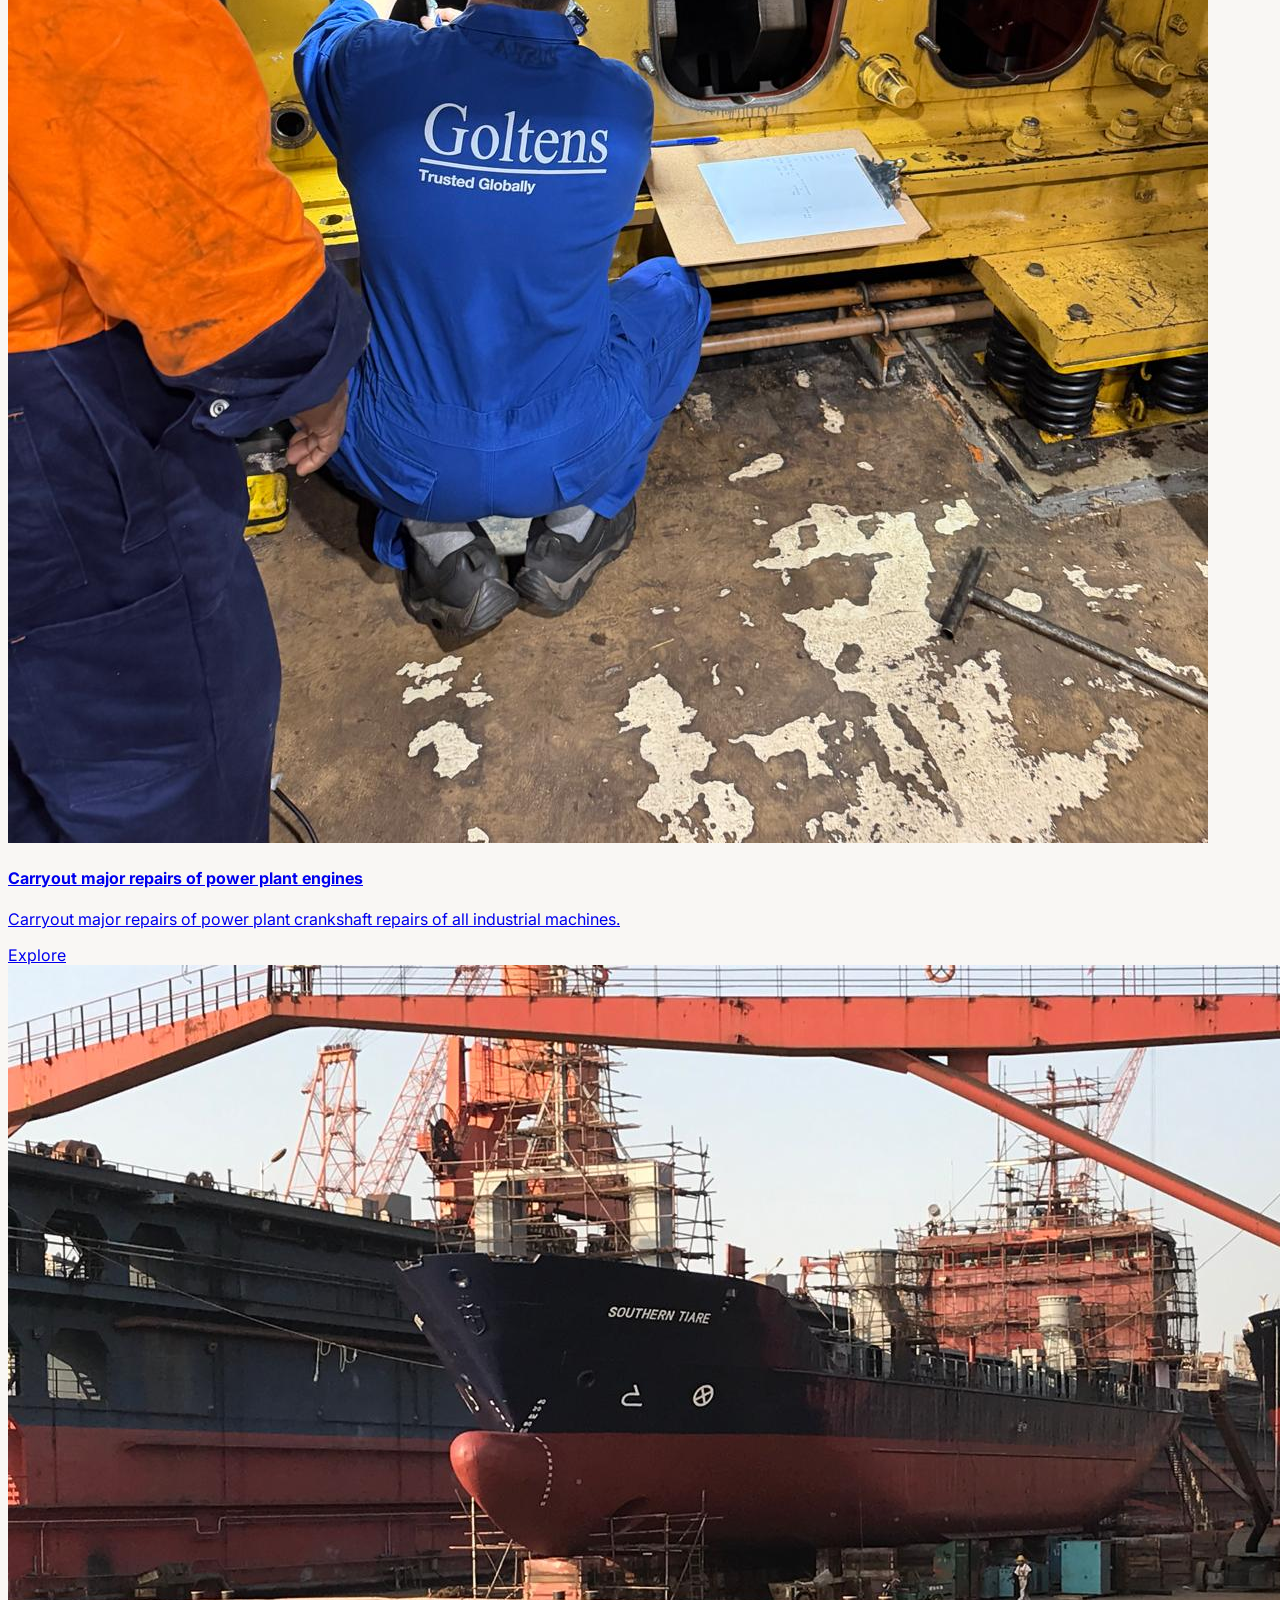
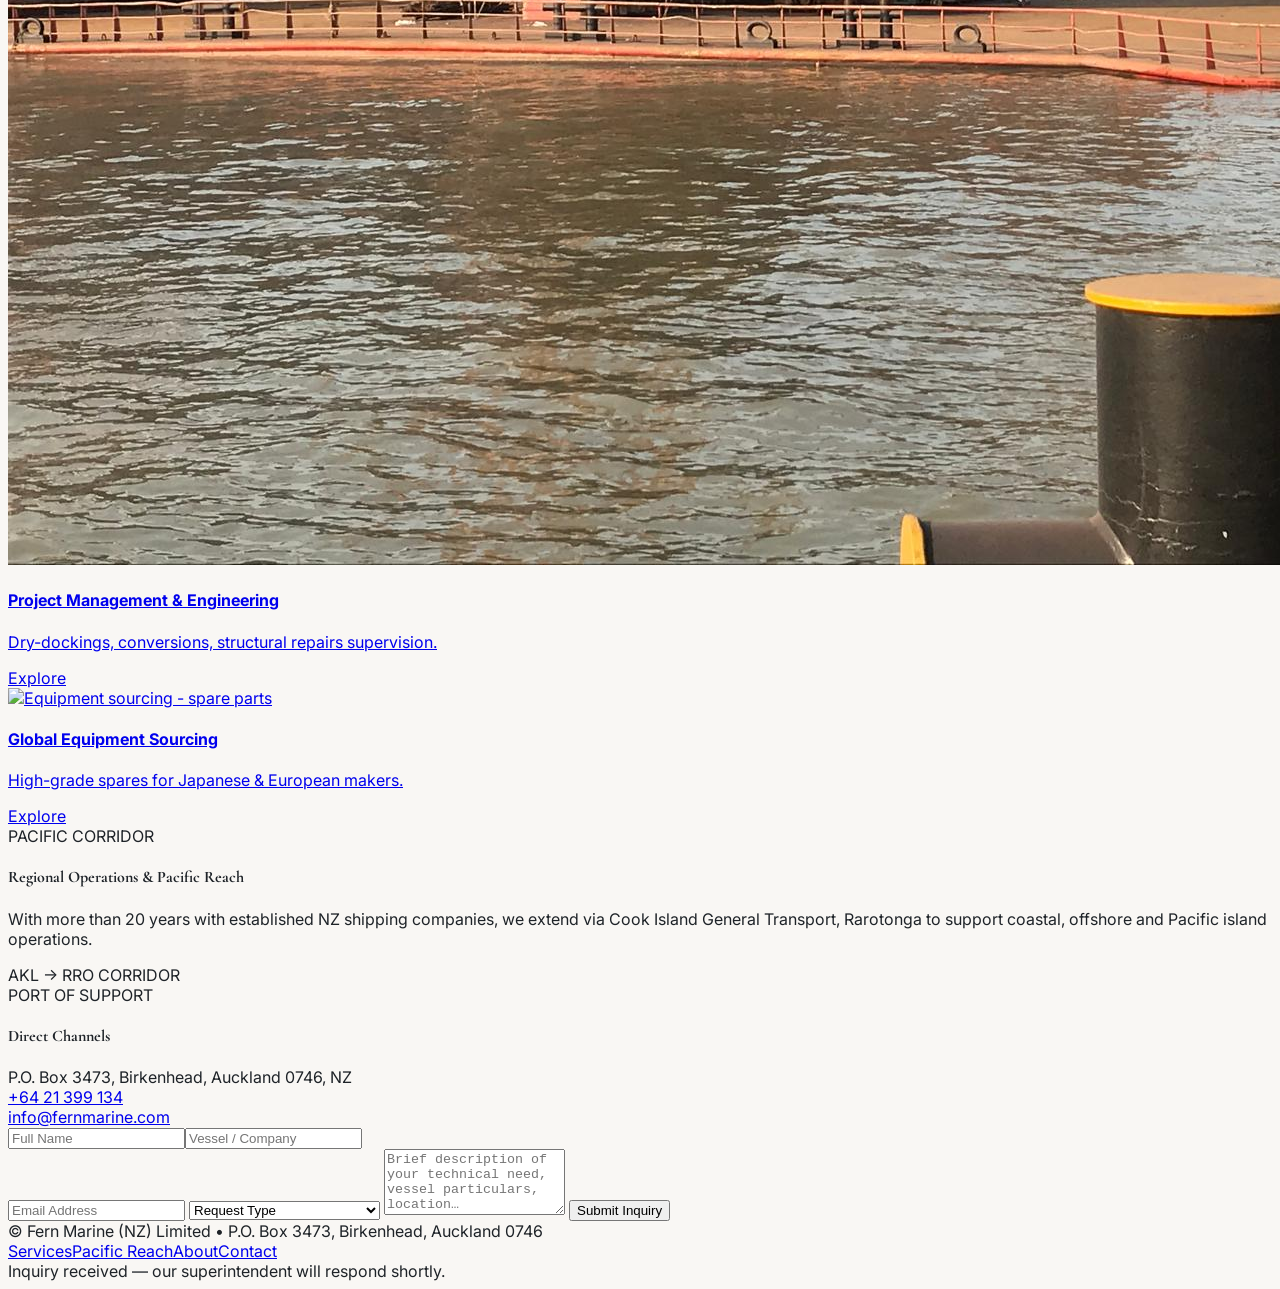
==== commit 4da00ec8: "Add files via upload" ====
--- a/index.html
+++ b/index.html
@@ -264,6 +264,7 @@
         <div class="grid grid-cols-1 md:grid-cols-2 gap-3"><input required placeholder="Full Name" class="rounded-xl bg-white/10 border border-white/15 px-4 py-3 text-sm placeholder:text-white/40 focus:outline-none focus:border-[#C8A88A]"/><input required placeholder="Vessel / Company" class="rounded-xl bg-white/10 border border-white/15 px-4 py-3 text-sm placeholder:text-white/40 focus:outline-none focus:border-[#C8A88A]"/></div>
         <input required type="email" placeholder="Email Address" class="rounded-xl bg-white/10 border border-white/15 px-4 py-3 text-sm placeholder:text-white/40 focus:outline-none focus:border-[#C8A88A]"/>
         <select required class="rounded-xl bg-white/10 border border-white/15 px-4 py-3 text-sm text-black focus:outline-none"><option value="" disabled selected>Request Type</option><option>Ship Management</option><option>Dry-docking Planning</option><option>Engine Overhaul</option><option>Global Spare Parts Sourcing</option><option>Power Plant Engine Repairs</option></select>
+        <textarea rows="4" placeholder="Brief description of your technical need, vessel particulars, location…" class="rounded-xl bg-white/10 border border-white/15 px-4 py-3 text-sm placeholder:text-white/40 focus:outline-none focus:border-[#C8A88A]"></textarea>
         <button type="submit" class="mt-1 inline-flex justify-center items-center gap-2 bg-[#C8A88A] hover:bg-[#B9977A] text-white font-semibold py-3.5 rounded-xl text-sm transition">Submit Inquiry <i data-lucide="send" class="w-4 h-4"></i></button>
       </form>
     </div>
